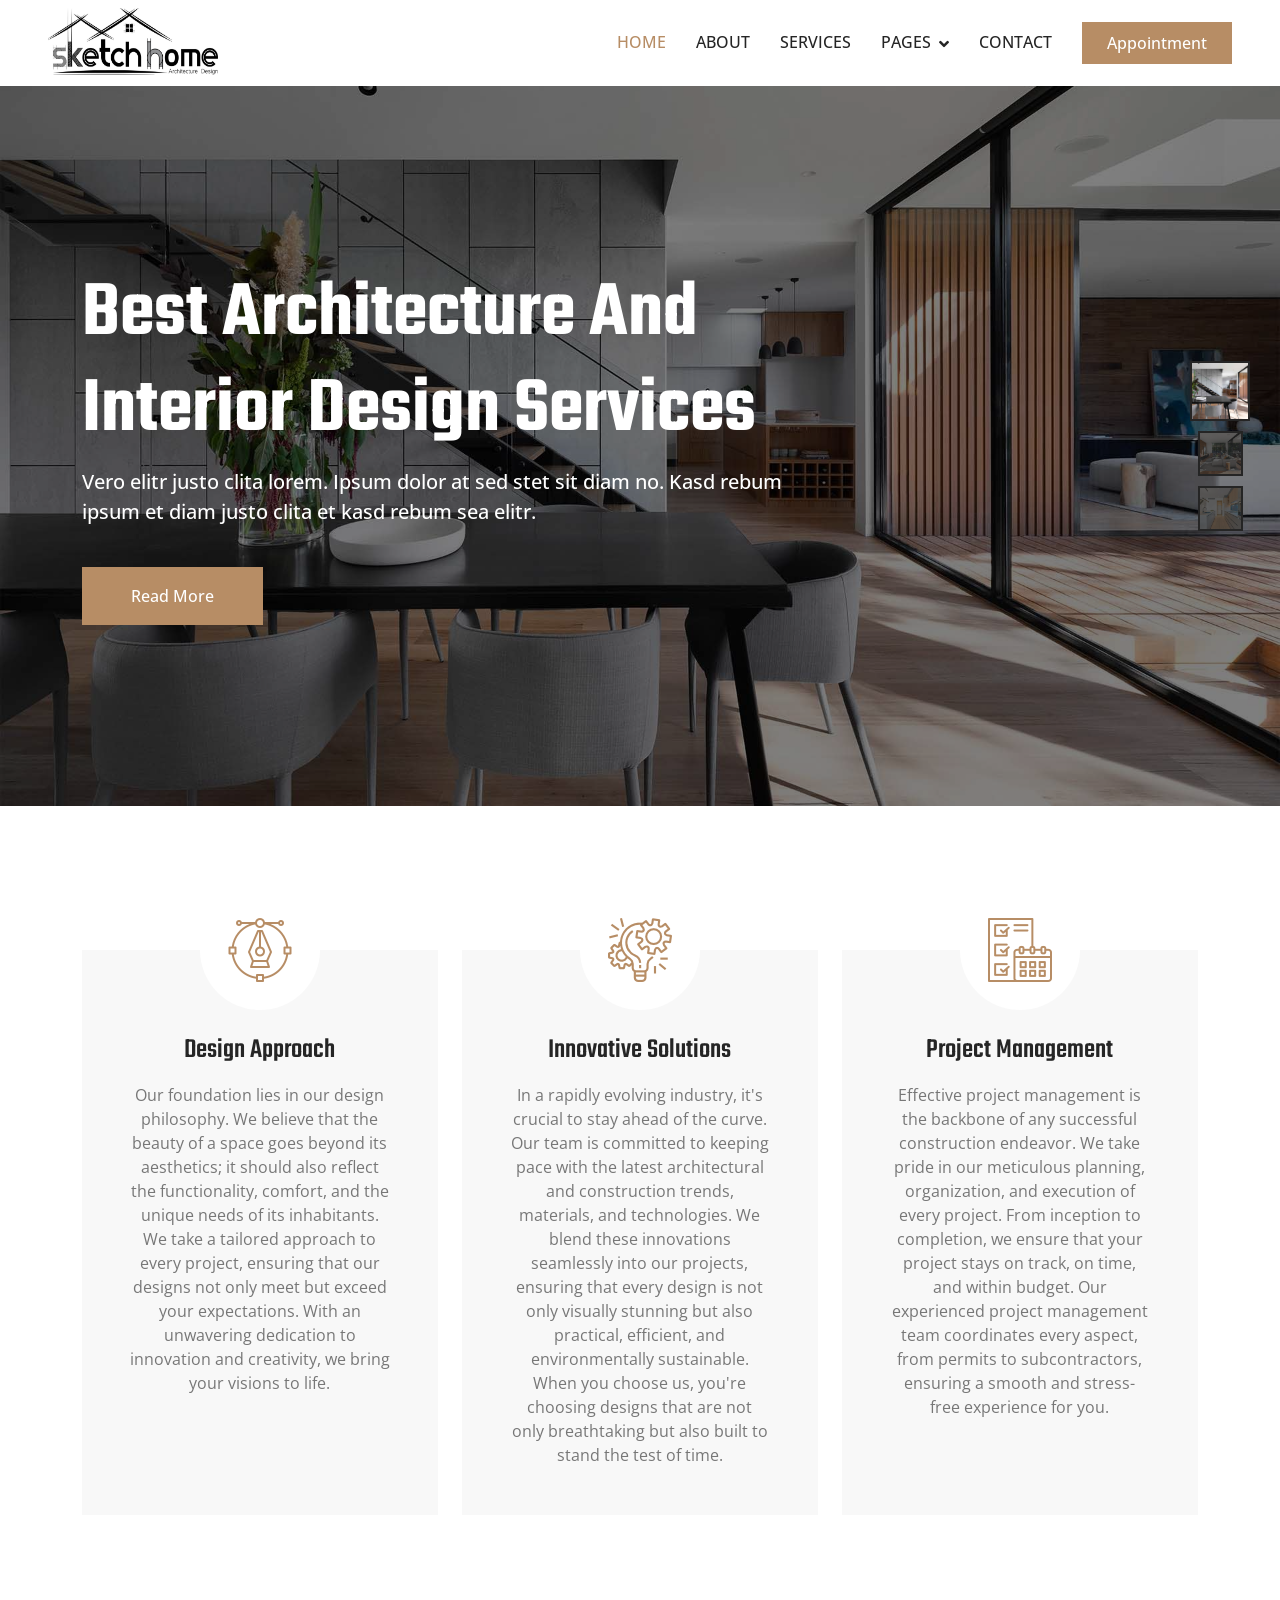
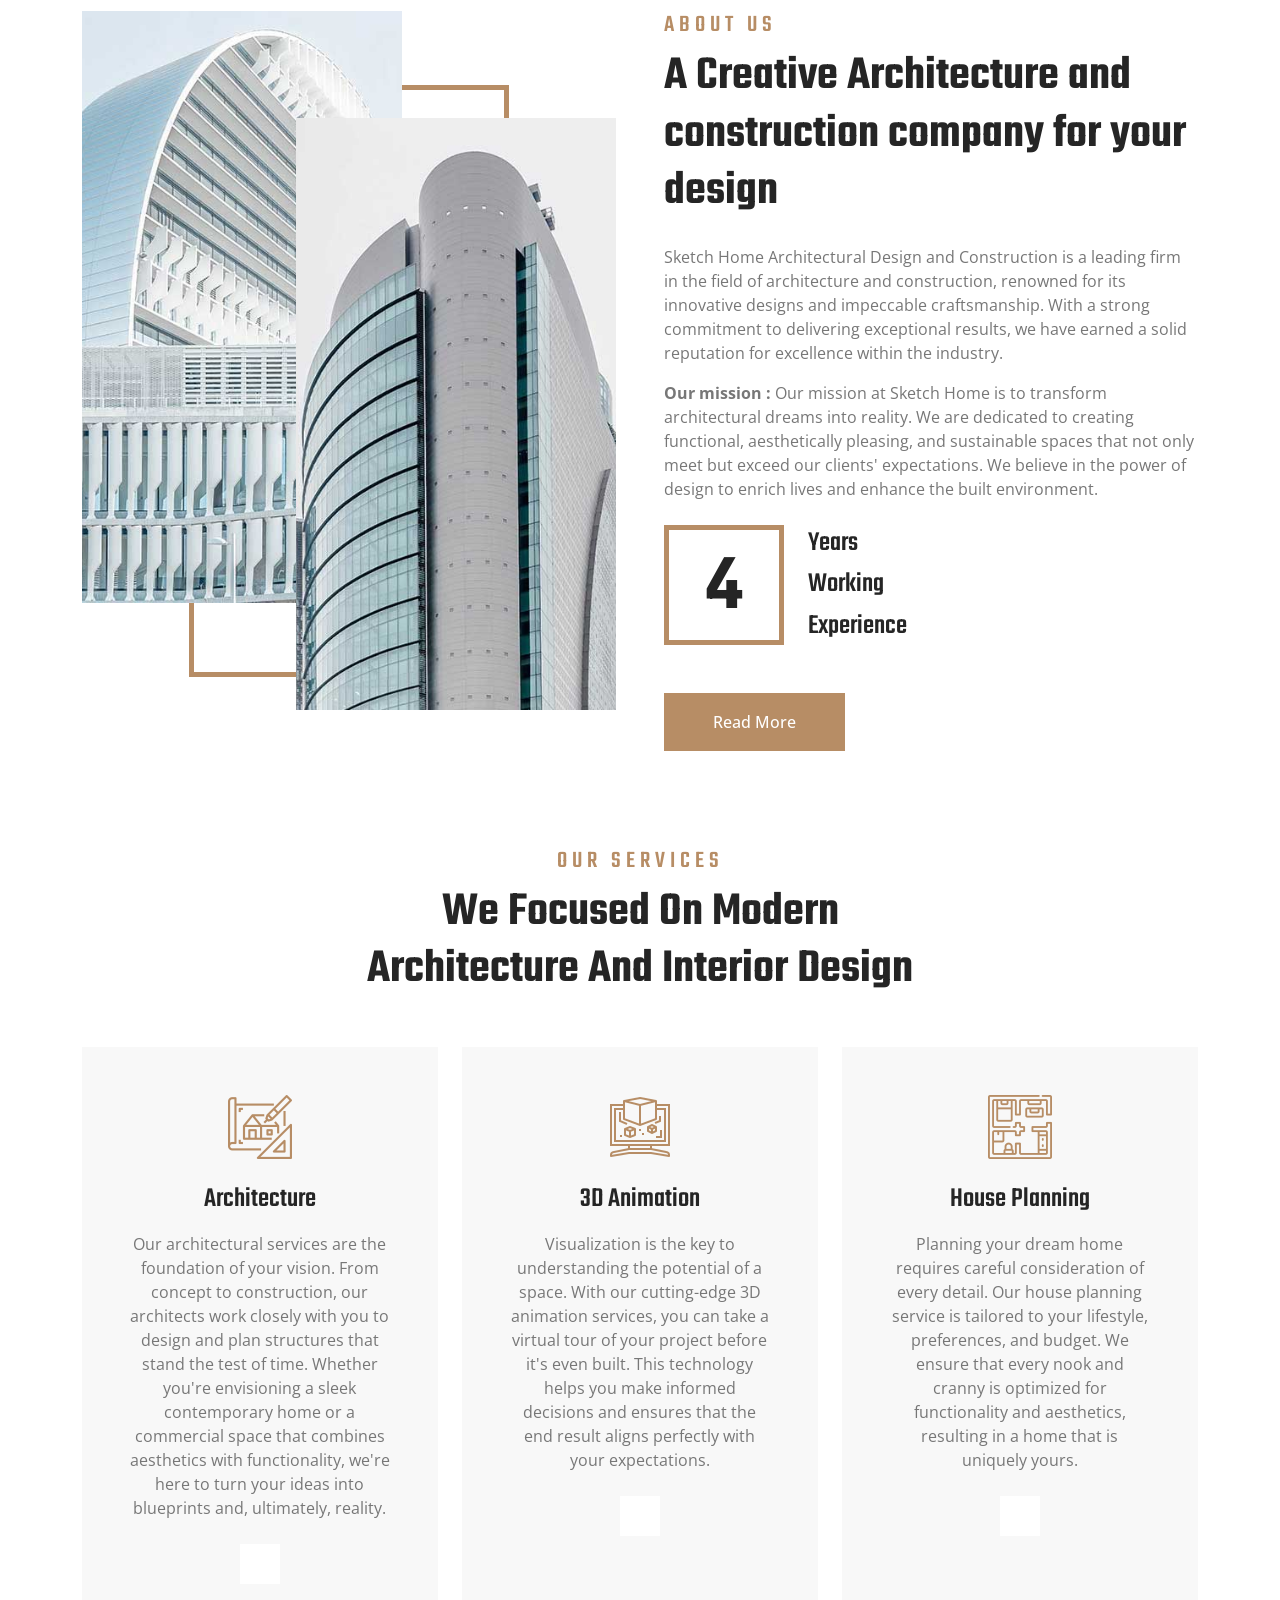
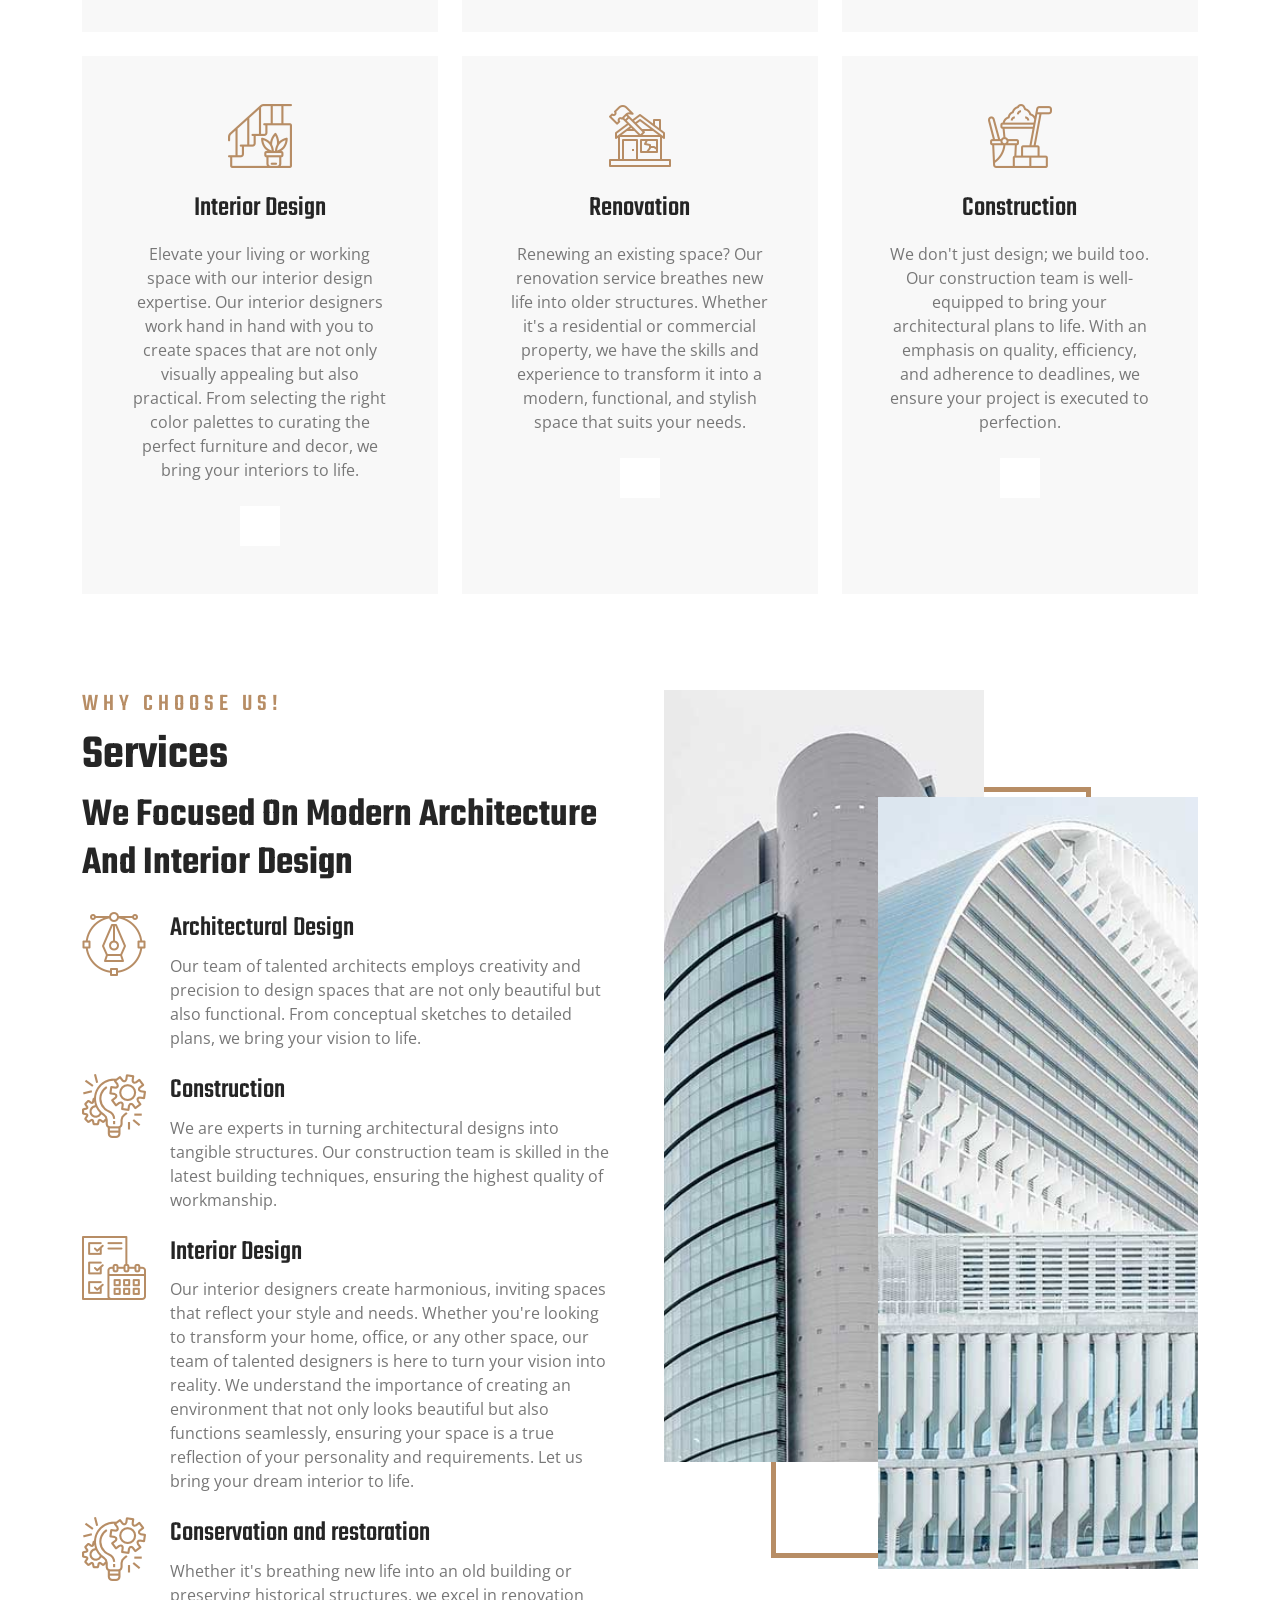
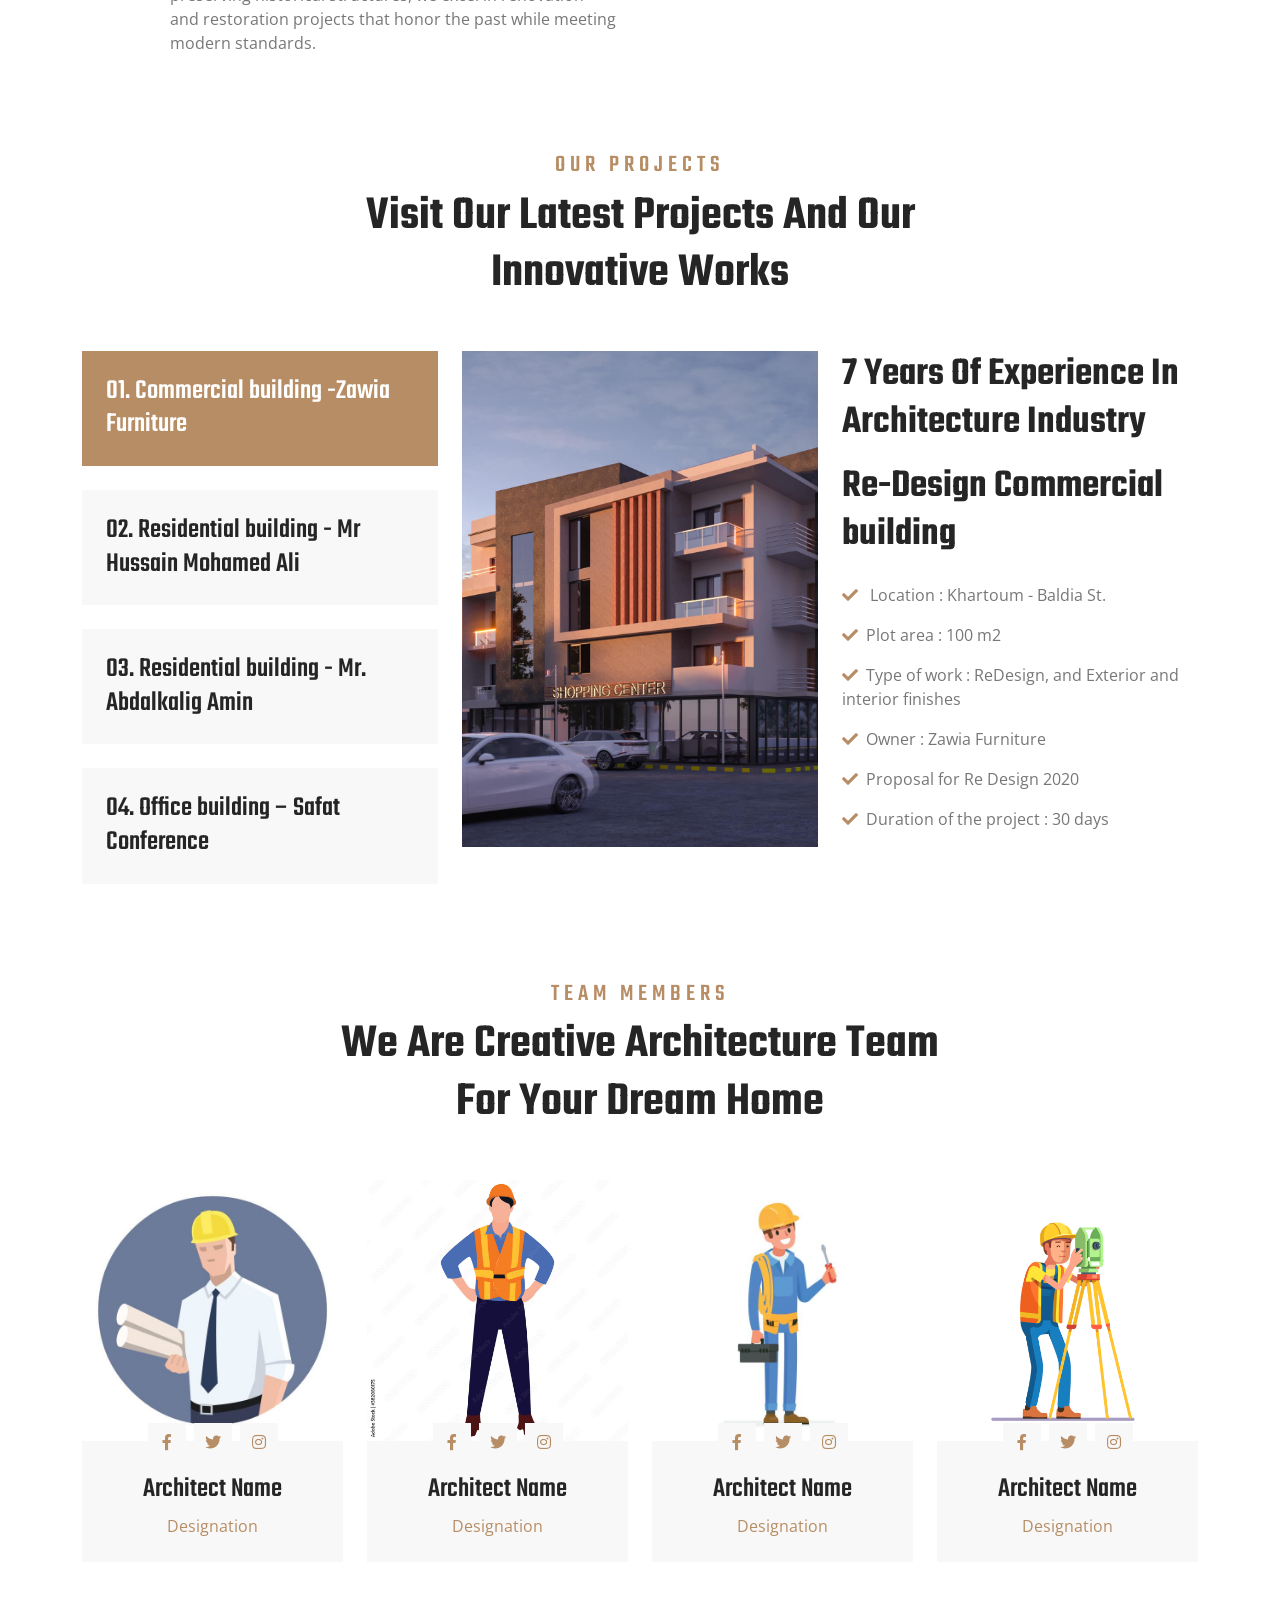
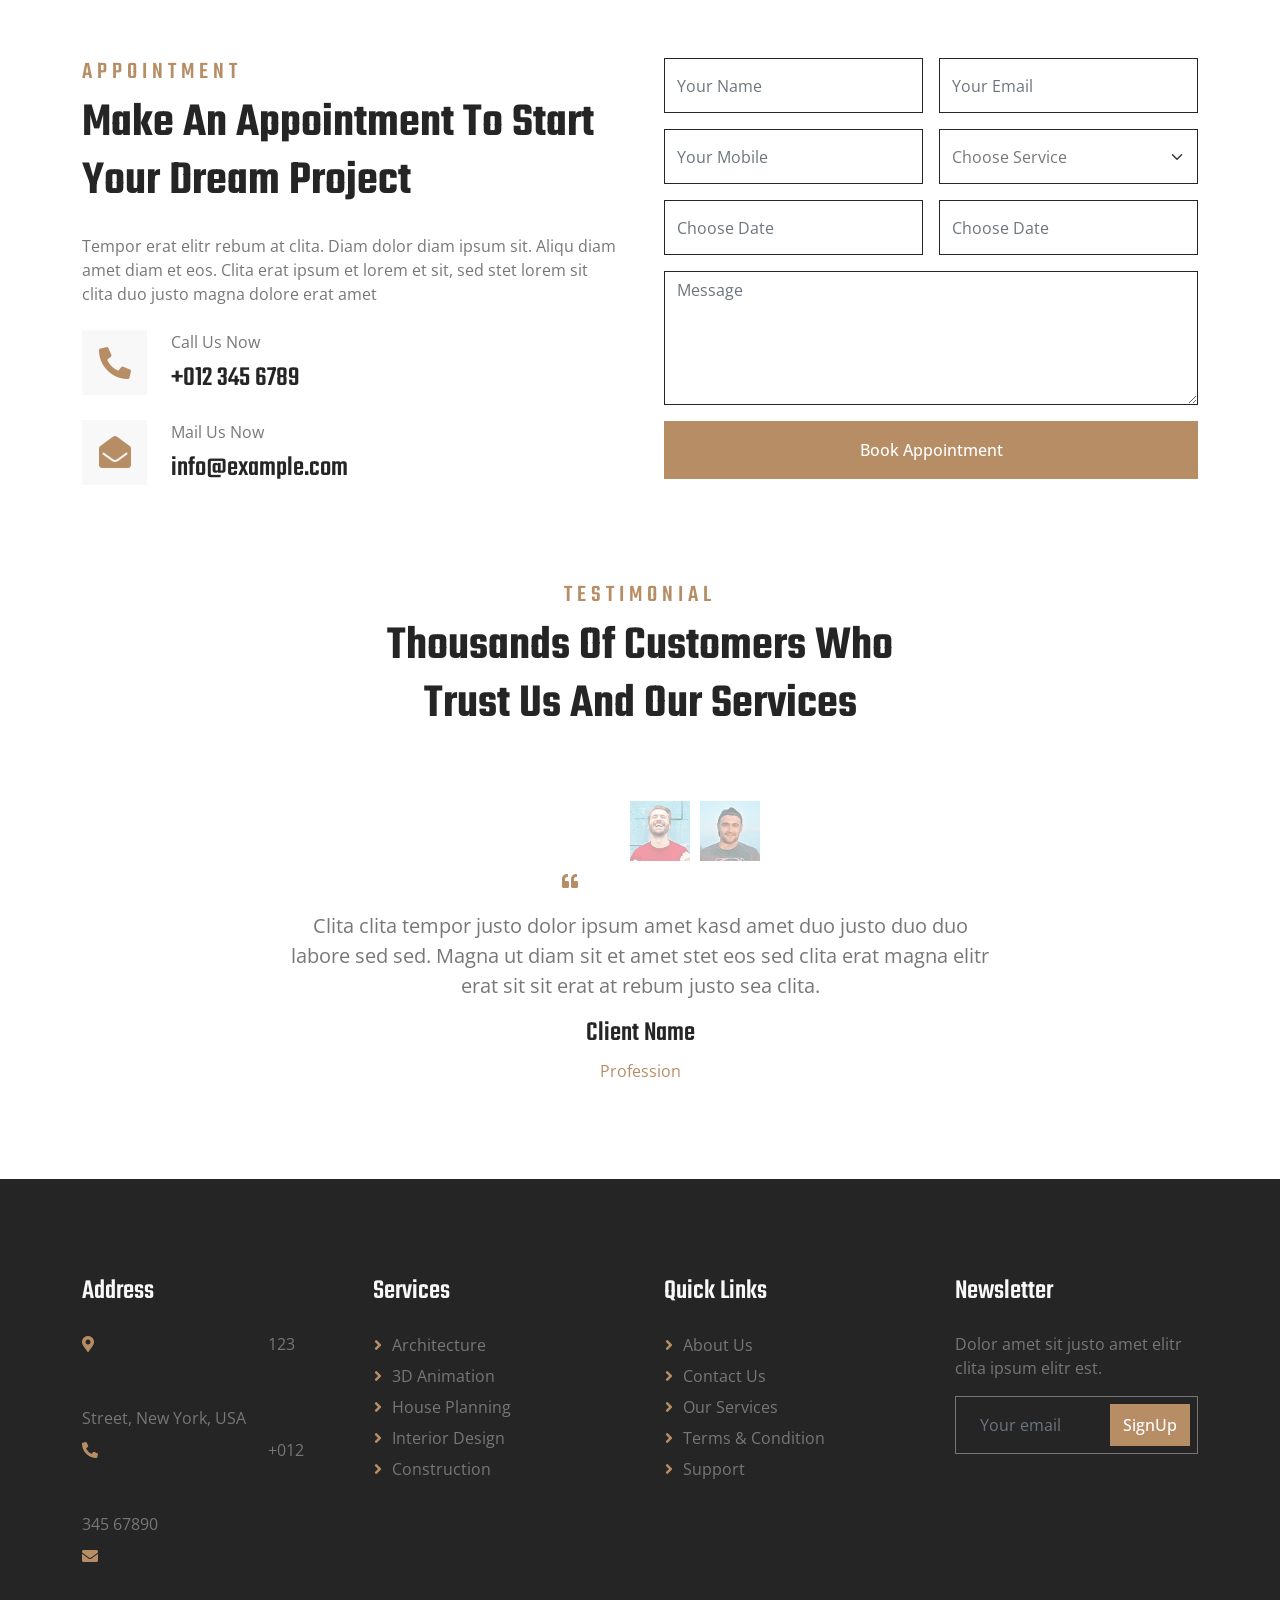
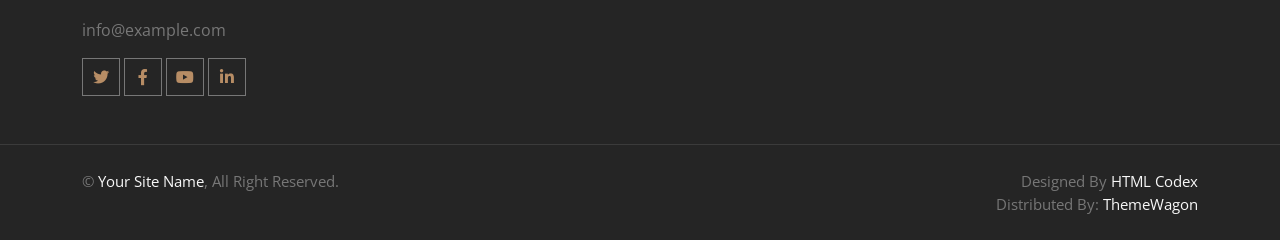
==== index.html @ a4355e3b "first commit" ====
<!DOCTYPE html>
<html lang="en">

<head>
    <meta charset="utf-8">
    <title>Arkitektur - Architecture HTML Template</title>
    <meta content="width=device-width, initial-scale=1.0" name="viewport">
    <meta content="" name="keywords">
    <meta content="" name="description">

    <!-- Favicon -->
    <link href="img/favicon.ico" rel="icon">

    <!-- Google Web Fonts -->
    <link rel="preconnect" href="https://fonts.googleapis.com">
    <link rel="preconnect" href="https://fonts.gstatic.com" crossorigin>
    <link href="https://fonts.googleapis.com/css2?family=Open+Sans:wght@400;500;600&family=Teko:wght@400;500;600&display=swap" rel="stylesheet">

    <!-- Icon Font Stylesheet -->
    <link href="https://cdnjs.cloudflare.com/ajax/libs/font-awesome/5.10.0/css/all.min.css" rel="stylesheet">
    <link href="https://cdn.jsdelivr.net/npm/bootstrap-icons@1.4.1/font/bootstrap-icons.css" rel="stylesheet">

    <!-- Libraries Stylesheet -->
    <link href="lib/animate/animate.min.css" rel="stylesheet">
    <link href="lib/owlcarousel/assets/owl.carousel.min.css" rel="stylesheet">
    <link href="lib/tempusdominus/css/tempusdominus-bootstrap-4.min.css" rel="stylesheet" />

    <!-- Customized Bootstrap Stylesheet -->
    <link href="css/bootstrap.min.css" rel="stylesheet">

    <!-- Template Stylesheet -->
    <link href="css/style.css" rel="stylesheet">
</head>

<body>
    <!-- Spinner Start -->
    <div id="spinner" class="show bg-white position-fixed translate-middle w-100 vh-100 top-50 start-50 d-flex align-items-center justify-content-center">
        <div class="spinner-border position-relative text-primary" style="width: 6rem; height: 6rem;" role="status"></div>
        <img class="position-absolute top-50 start-50 translate-middle" src="img/icons/icon-1.png" alt="Icon">
    </div>
    <!-- Spinner End -->

    <!-- Navbar Start -->
    <nav class="navbar navbar-expand-lg bg-white navbar-light sticky-top py-lg-0 px-lg-5 wow fadeIn" data-wow-delay="0.1s">
        <a href="index.html" class="navbar-brand ms-4 ms-lg-0">
            <img class="me-3" src="img/icons/icon-1.png" alt="Icon">
        </a>
        <button type="button" class="navbar-toggler me-4" data-bs-toggle="collapse" data-bs-target="#navbarCollapse">
            <span class="navbar-toggler-icon"></span>
        </button>
        <div class="collapse navbar-collapse" id="navbarCollapse">
            <div class="navbar-nav ms-auto p-4 p-lg-0">
                <a href="index.html" class="nav-item nav-link active">Home</a>
                <a href="about.html" class="nav-item nav-link">About</a>
                <a href="service.html" class="nav-item nav-link">Services</a>
                <div class="nav-item dropdown">
                    <a href="#" class="nav-link dropdown-toggle" data-bs-toggle="dropdown">Pages</a>
                    <div class="dropdown-menu border-0 m-0">
                        <a href="feature.html" class="dropdown-item">Our Features</a>
                        <a href="project.html" class="dropdown-item">Our Projects</a>
                        <a href="team.html" class="dropdown-item">Team Members</a>
                        <a href="appointment.html" class="dropdown-item">Appointment</a>
                        <a href="testimonial.html" class="dropdown-item">Testimonial</a>
                        <a href="404.html" class="dropdown-item">404 Page</a>
                    </div>
                </div>
                <a href="contact.html" class="nav-item nav-link">Contact</a>
            </div>
            <a href="" class="btn btn-primary py-2 px-4 d-none d-lg-block">Appointment</a>
        </div>
    </nav>
    <!-- Navbar End -->


    <!-- Carousel Start -->
    <div class="container-fluid p-0 pb-5 wow fadeIn" data-wow-delay="0.1s">
        <div class="owl-carousel header-carousel position-relative">
            <div class="owl-carousel-item position-relative" data-dot="<img src='img/carousel-1.jpg'>">
                <img class="img-fluid" src="img/carousel-1.jpg" alt="">
                <div class="owl-carousel-inner">
                    <div class="container">
                        <div class="row justify-content-start">
                            <div class="col-10 col-lg-8">
                                <h1 class="display-1 text-white animated slideInDown">Best Architecture And Interior Design Services</h1>
                                <p class="fs-5 fw-medium text-white mb-4 pb-3">Vero elitr justo clita lorem. Ipsum dolor at sed stet sit diam no. Kasd rebum ipsum et diam justo clita et kasd rebum sea elitr.</p>
                                <a href="" class="btn btn-primary py-3 px-5 animated slideInLeft">Read More</a>
                            </div>
                        </div>
                    </div>
                </div>
            </div>
            <div class="owl-carousel-item position-relative" data-dot="<img src='img/carousel-2.jpg'>">
                <img class="img-fluid" src="img/carousel-2.jpg" alt="">
                <div class="owl-carousel-inner">
                    <div class="container">
                        <div class="row justify-content-start">
                            <div class="col-10 col-lg-8">
                                <h1 class="display-1 text-white animated slideInDown">Best Architecture And Interior Design Services</h1>
                                <p class="fs-5 fw-medium text-white mb-4 pb-3">Vero elitr justo clita lorem. Ipsum dolor at sed stet sit diam no. Kasd rebum ipsum et diam justo clita et kasd rebum sea elitr.</p>
                                <a href="" class="btn btn-primary py-3 px-5 animated slideInLeft">Read More</a>
                            </div>
                        </div>
                    </div>
                </div>
            </div>
            <div class="owl-carousel-item position-relative" data-dot="<img src='img/carousel-3.jpg'>">
                <img class="img-fluid" src="img/carousel-3.jpg" alt="">
                <div class="owl-carousel-inner">
                    <div class="container">
                        <div class="row justify-content-start">
                            <div class="col-10 col-lg-8">
                                <h1 class="display-1 text-white animated slideInDown">Best Architecture And Interior Design Services</h1>
                                <p class="fs-5 fw-medium text-white mb-4 pb-3">Vero elitr justo clita lorem. Ipsum dolor at sed stet sit diam no. Kasd rebum ipsum et diam justo clita et kasd rebum sea elitr.</p>
                                <a href="" class="btn btn-primary py-3 px-5 animated slideInLeft">Read More</a>
                            </div>
                        </div>
                    </div>
                </div>
            </div>
        </div>
    </div>
    <!-- Carousel End -->


    <!-- Facts Start -->
    <div class="container-xxl py-5">
        <div class="container pt-5">
            <div class="row g-4">
                <div class="col-lg-4 col-md-6 wow fadeInUp" data-wow-delay="0.1s">
                    <div class="fact-item text-center bg-light h-100 p-5 pt-0">
                        <div class="fact-icon">
                            <img src="img/icons/icon-2.png" alt="Icon">
                        </div>
                        <h3 class="mb-3">Design Approach</h3>
                        <p class="mb-0">Our foundation lies in our design philosophy. We believe that the beauty of a space goes beyond its aesthetics; it should also reflect the functionality, comfort, and the unique needs of its inhabitants. We take a tailored approach to every project, ensuring that our designs not only meet but exceed your expectations. With an unwavering dedication to innovation and creativity, we bring your visions to life.
                        </p>
                    </div>
                </div>
                <div class="col-lg-4 col-md-6 wow fadeInUp" data-wow-delay="0.3s">
                    <div class="fact-item text-center bg-light h-100 p-5 pt-0">
                        <div class="fact-icon">
                            <img src="img/icons/icon-3.png" alt="Icon">
                        </div>
                        <h3 class="mb-3">Innovative Solutions</h3>
                        <p class="mb-0">In a rapidly evolving industry, it's crucial to stay ahead of the curve. Our team is committed to keeping pace with the latest architectural and construction trends, materials, and technologies. We blend these innovations seamlessly into our projects, ensuring that every design is not only visually stunning but also practical, efficient, and environmentally sustainable. When you choose us, you're choosing designs that are not only breathtaking but also built to stand the test of time.</p>
                    </div>
                </div>
                <div class="col-lg-4 col-md-6 wow fadeInUp" data-wow-delay="0.5s">
                    <div class="fact-item text-center bg-light h-100 p-5 pt-0">
                        <div class="fact-icon">
                            <img src="img/icons/icon-4.png" alt="Icon">
                        </div>
                        <h3 class="mb-3">Project Management</h3>
                        <p class="mb-0">Effective project management is the backbone of any successful construction endeavor. We take pride in our meticulous planning, organization, and execution of every project. From inception to completion, we ensure that your project stays on track, on time, and within budget. Our experienced project management team coordinates every aspect, from permits to subcontractors, ensuring a smooth and stress-free experience for you.</p>
                    </div>
                </div>
            </div>
        </div>
    </div>
    <!-- Facts End -->


    <!-- About Start -->
    <div class="container-xxl py-5">
        <div class="container">
            <div class="row g-5">
                <div class="col-lg-6 wow fadeIn" data-wow-delay="0.1s">
                    <div class="about-img">
                        <img class="img-fluid" src="img/about-1.jpg" alt="">
                        <img class="img-fluid" src="img/about-2.jpg" alt="">
                    </div>
                </div>
                <div class="col-lg-6 wow fadeIn" data-wow-delay="0.5s">
                    <h4 class="section-title">About Us</h4>
                    <h1 class="display-5 mb-4">A Creative Architecture and construction company for your design</h1>
                    <p>Sketch Home Architectural Design and Construction is a leading firm in the field of architecture and construction, renowned for its innovative designs and impeccable craftsmanship. With a strong commitment to delivering exceptional results, we have earned a solid reputation for excellence within the industry.</p>
                    <p class="mb-4"> <strong>Our mission : </strong>Our mission at Sketch Home is to transform architectural dreams into reality. We are dedicated to creating functional, aesthetically pleasing, and sustainable spaces that not only meet but exceed our clients' expectations. We believe in the power of design to enrich lives and enhance the built environment.</p>
                    <div class="d-flex align-items-center mb-5">
                        <div class="d-flex flex-shrink-0 align-items-center justify-content-center border border-5 border-primary" style="width: 120px; height: 120px;">
                            <h1 class="display-1 mb-n2" data-toggle="counter-up">7</h1>
                        </div>
                        <div class="ps-4">
                            <h3>Years</h3>
                            <h3>Working</h3>
                            <h3 class="mb-0">Experience</h3>
                        </div>
                    </div>
                    <a class="btn btn-primary py-3 px-5" href="">Read More</a>
                </div>
            </div>
        </div>
    </div>
    <!-- About End -->


    <div class="container-xxl py-5">
        <div class="container">
            <div class="text-center mx-auto mb-5 wow fadeInUp" data-wow-delay="0.1s" style="max-width: 600px;">
                <h4 class="section-title">Our Services</h4>
                <h1 class="display-5 mb-4">We Focused On Modern Architecture And Interior Design</h1>
            </div>
            <div class="row g-4">
                <div class="col-lg-4 col-md-6 wow fadeInUp" data-wow-delay="0.1s">
                    <div class="service-item d-flex position-relative text-center h-100">
                        <img class="bg-img" src="img/service-1.jpg" alt="">
                        <div class="service-text p-5">
                            <img class="mb-4" src="img/icons/icon-5.png" alt="Icon">
                            <h3 class="mb-3">Architecture</h3>
                            <p class="mb-4">Our architectural services are the foundation of your vision. From concept to construction, our architects work closely with you to design and plan structures that stand the test of time. Whether you're envisioning a sleek contemporary home or a commercial space that combines aesthetics with functionality, we're here to turn your ideas into blueprints and, ultimately, reality.</p>
                            <a class="btn" href=""><i class="fa fa-plus text-primary me-3"></i>Read More</a>
                        </div>
                    </div>
                </div>
                <div class="col-lg-4 col-md-6 wow fadeInUp" data-wow-delay="0.3s">
                    <div class="service-item d-flex position-relative text-center h-100">
                        <img class="bg-img" src="img/service-2.jpg" alt="">
                        <div class="service-text p-5">
                            <img class="mb-4" src="img/icons/icon-6.png" alt="Icon">
                            <h3 class="mb-3">3D Animation</h3>
                            <p class="mb-4">Visualization is the key to understanding the potential of a space. With our cutting-edge 3D animation services, you can take a virtual tour of your project before it's even built. This technology helps you make informed decisions and ensures that the end result aligns perfectly with your expectations.</p>
                            <a class="btn" href=""><i class="fa fa-plus text-primary me-3"></i>Read More</a>
                        </div>
                    </div>
                </div>
                <div class="col-lg-4 col-md-6 wow fadeInUp" data-wow-delay="0.5s">
                    <div class="service-item d-flex position-relative text-center h-100">
                        <img class="bg-img" src="img/service-3.jpg" alt="">
                        <div class="service-text p-5">
                            <img class="mb-4" src="img/icons/icon-7.png" alt="Icon">
                            <h3 class="mb-3">House Planning</h3>
                            <p class="mb-4">Planning your dream home requires careful consideration of every detail. Our house planning service is tailored to your lifestyle, preferences, and budget. We ensure that every nook and cranny is optimized for functionality and aesthetics, resulting in a home that is uniquely yours.</p>
                            <a class="btn" href=""><i class="fa fa-plus text-primary me-3"></i>Read More</a>
                        </div>
                    </div>
                </div>
                <div class="col-lg-4 col-md-6 wow fadeInUp" data-wow-delay="0.1s">
                    <div class="service-item d-flex position-relative text-center h-100">
                        <img class="bg-img" src="img/service-4.jpg" alt="">
                        <div class="service-text p-5">
                            <img class="mb-4" src="img/icons/icon-8.png" alt="Icon">
                            <h3 class="mb-3">Interior Design</h3>
                            <p class="mb-4">Elevate your living or working space with our interior design expertise. Our interior designers work hand in hand with you to create spaces that are not only visually appealing but also practical. From selecting the right color palettes to curating the perfect furniture and decor, we bring your interiors to life.</p>
                            <a class="btn" href=""><i class="fa fa-plus text-primary me-3"></i>Read More</a>
                        </div>
                    </div>
                </div>
                <div class="col-lg-4 col-md-6 wow fadeInUp" data-wow-delay="0.3s">
                    <div class="service-item d-flex position-relative text-center h-100">
                        <img class="bg-img" src="img/service-5.jpg" alt="">
                        <div class="service-text p-5">
                            <img class="mb-4" src="img/icons/icon-9.png" alt="Icon">
                            <h3 class="mb-3">Renovation</h3>
                            <p class="mb-4">Renewing an existing space? Our renovation service breathes new life into older structures. Whether it's a residential or commercial property, we have the skills and experience to transform it into a modern, functional, and stylish space that suits your needs.</p>
                            <a class="btn" href=""><i class="fa fa-plus text-primary me-3"></i>Read More</a>
                        </div>
                    </div>
                </div>
                <div class="col-lg-4 col-md-6 wow fadeInUp" data-wow-delay="0.5s">
                    <div class="service-item d-flex position-relative text-center h-100">
                        <img class="bg-img" src="img/service-6.jpg" alt="">
                        <div class="service-text p-5">
                            <img class="mb-4" src="img/icons/icon-10.png" alt="Icon">
                            <h3 class="mb-3">Construction</h3>
                            <p class="mb-4">We don't just design; we build too. Our construction team is well-equipped to bring your architectural plans to life. With an emphasis on quality, efficiency, and adherence to deadlines, we ensure your project is executed to perfection.</p>
                            <a class="btn" href=""><i class="fa fa-plus text-primary me-3"></i>Read More</a>
                        </div>
                    </div>
                </div>
            </div>
        </div>
    </div>


    <!-- Feature Start -->
    <div class="container-xxl py-5">
        <div class="container">
            <div class="row g-5">
                <div class="col-lg-6 wow fadeInUp" data-wow-delay="0.1s">
                    <h4 class="section-title">Why Choose Us!</h4>
                    <h1 class="display-5 mb-2">Services</h1>
                    <h1 class="mb-4">We Focused On Modern Architecture And Interior Design</h1>
                    <div class="row g-4">
                        <div class="col-12">
                            <div class="d-flex align-items-start">
                                <img class="flex-shrink-0" src="img/icons/icon-2.png" alt="Icon">
                                <div class="ms-4">
                                    <h3>Architectural Design</h3>
                                    <p class="mb-0">Our team of talented architects employs creativity and precision to design spaces that are not only beautiful but also functional. From conceptual sketches to detailed plans, we bring your vision to life.</p>
                                </div>
                            </div>
                        </div>
                        <div class="col-12">
                            <div class="d-flex align-items-start">
                                <img class="flex-shrink-0" src="img/icons/icon-3.png" alt="Icon">
                                <div class="ms-4">
                                    <h3>Construction</h3>
                                    <p class="mb-0">We are experts in turning architectural designs into tangible structures. Our construction team is skilled in the latest building techniques, ensuring the highest quality of workmanship.</p>
                                </div>
                            </div>
                        </div>
                        <div class="col-12">
                            <div class="d-flex align-items-start">
                                <img class="flex-shrink-0" src="img/icons/icon-4.png" alt="Icon">
                                <div class="ms-4">
                                    <h3>Interior Design</h3>
                                    <p class="mb-0">Our interior designers create harmonious, inviting spaces that reflect your style and needs. Whether you're looking to transform your home, office, or any other space, our team of talented designers is here to turn your vision into reality. We understand the importance of creating an environment that not only looks beautiful but also functions seamlessly, ensuring your space is a true reflection of your personality and requirements. Let us bring your dream interior to life.</p>
                                </div>
                            </div>
                        </div>
                        <div class="col-12">
                            <div class="d-flex align-items-start">
                                <img class="flex-shrink-0" src="img/icons/icon-3.png" alt="Icon">
                                <div class="ms-4">
                                    <h3>Conservation and restoration </h3>
                                    <p class="mb-0">Whether it's breathing new life into an old building or preserving historical structures, we excel in renovation and restoration projects that honor the past while meeting modern standards.</p>
                                </div>
                            </div>
                        </div>
                    </div>
                </div>
                <div class="col-lg-6 wow fadeInUp" data-wow-delay="0.5s">
                    <div class="feature-img">
                        <img class="img-fluid" src="img/about-2.jpg" alt="">
                        <img class="img-fluid" src="img/about-1.jpg" alt="">
                    </div>
                </div>
            </div>
        </div>
    </div>
    <!-- Feature End -->


    <div class="container-xxl project py-5">
        <div class="container">
            <div class="text-center mx-auto mb-5 wow fadeInUp" data-wow-delay="0.1s" style="max-width: 600px;">
                <h4 class="section-title">Our Projects</h4>
                <h1 class="display-5 mb-4">Visit Our Latest Projects And Our Innovative Works</h1>
            </div>
            <div class="row g-4 wow fadeInUp" data-wow-delay="0.3s">
                <div class="col-lg-4">
                    <div class="nav nav-pills d-flex justify-content-between w-100 h-100 me-4">
                        <button class="nav-link w-100 d-flex align-items-center text-start p-4 mb-4 active" data-bs-toggle="pill" data-bs-target="#tab-pane-1" type="button">
                            <h3 class="m-0">01. Commercial building  -Zawia Furniture</h3>
                        </button>
                        <button class="nav-link w-100 d-flex align-items-center text-start p-4 mb-4" data-bs-toggle="pill" data-bs-target="#tab-pane-2" type="button">
                            <h3 class="m-0">02. Residential building - Mr Hussain Mohamed Ali</h3>
                        </button>
                        <button class="nav-link w-100 d-flex align-items-center text-start p-4 mb-4" data-bs-toggle="pill" data-bs-target="#tab-pane-3" type="button">
                            <h3 class="m-0">03. Residential building - Mr. Abdalkalig Amin</h3>
                        </button>
                        <button class="nav-link w-100 d-flex align-items-center text-start p-4 mb-0" data-bs-toggle="pill" data-bs-target="#tab-pane-4" type="button">
                            <h3 class="m-0">04. Office building – Safat Conference</h3>
                        </button>
                    </div>
                </div>
                <div class="col-lg-8">
                    <div class="tab-content w-100">
                        <div class="tab-pane fade show active" id="tab-pane-1">
                            <div class="row g-4">
                                <div class="col-md-6" style="min-height: 350px;">
                                    <div class="position-relative h-100">
                                        <img class="position-absolute img-fluid w-100 h-100" src="img/1.jpg"
                                            style="object-fit: cover;" alt="">
                                    </div>
                                </div>
                                <div class="col-md-6">
                                    <h1 class="mb-3">7 Years Of Experience In Architecture Industry</h1>
                                    <h1 class="mb-4">Re-Design Commercial building</h1>
                                    <p><i class="fa fa-check text-primary me-2"></i> Location : Khartoum - Baldia St. </p>
                                    <p><i class="fa fa-check text-primary me-2"></i>Plot area : 100 m2</p>
                                    <p><i class="fa fa-check text-primary me-2"></i>Type of work : ReDesign, and Exterior and interior finishes</p>
                                    <p><i class="fa fa-check text-primary me-2"></i>Owner : Zawia Furniture</p>
                                    <p><i class="fa fa-check text-primary me-2"></i>Proposal for Re Design 2020</p>
                                    <p><i class="fa fa-check text-primary me-2"></i>Duration of the project : 30 days</p>
                                </div>
                            </div>
                        </div>
                        <div class="tab-pane fade" id="tab-pane-2">
                            <div class="row g-4">
                                <div class="col-md-6" style="min-height: 350px;">
                                    <div class="position-relative h-100">
                                        <img class="position-absolute img-fluid w-100 h-100" src="img/2.jpg"
                                            style="object-fit: cover;" alt="">
                                    </div>
                                </div>
                                <div class="col-md-6">
                                    <h1 class="mb-3">7 Years Of Experience In Architecture Industry</h1>
                                    <h1 class="mb-4">Residential building </h1>
                                    <p><i class="fa fa-check text-primary me-2"></i> Location : Khartoum - Taha Almahi </p>
                                    <p><i class="fa fa-check text-primary me-2"></i>Plot area : 450 m2</p>
                                    <p><i class="fa fa-check text-primary me-2"></i>Type of work : Design</p>
                                    <p><i class="fa fa-check text-primary me-2"></i>Mr. Hussain Mohamed Ali</p>
                                    <p><i class="fa fa-check text-primary me-2"></i>Design in 2021</p>
                                    <p><i class="fa fa-check text-primary me-2"></i>Contracting:: Sketch Home for Architectural Design and Engineering</p>
                                    <p><i class="fa fa-check text-primary me-2"></i>Consultant: Sketch Home for Architectural Design and Engineering</p>
                                </div>
                            </div>
                        </div>
                        <div class="tab-pane fade" id="tab-pane-3">
                            <div class="row g-4">
                                <div class="col-md-6" style="min-height: 350px;">
                                    <div class="position-relative h-100">
                                        <img class="position-absolute img-fluid w-100 h-100" src="img/3.jpg"
                                            style="object-fit: cover;" alt="">
                                    </div>
                                </div>
                                <div class="col-md-6">
                                    <h1 class="mb-3">7 Years Of Experience In Architecture Industry</h1>
                                    <h1 class="mb-4">Design Residential building </h1>
                                    <p><i class="fa fa-check text-primary me-2"></i> Location : khartoum - Alandlos </p>
                                    <p><i class="fa fa-check text-primary me-2"></i>Plot area : 300 m2</p>
                                    <p><i class="fa fa-check text-primary me-2"></i>Type of work : Design</p>
                                    <p><i class="fa fa-check text-primary me-2"></i>Mr. Abdalkalig Amin</p>
                                    <p><i class="fa fa-check text-primary me-2"></i>Proposal for Design 2020</p>
                                    <p><i class="fa fa-check text-primary me-2"></i>Structural system : Load-bearing wall </p>
                                    <p><i class="fa fa-check text-primary me-2"></i>Consultant: Sketch Home for Architectural Design and Engineering</p>
                                </div>
                            </div>
                        </div>
                        <div class="tab-pane fade" id="tab-pane-4">
                            <div class="row g-4">
                                <div class="col-md-6" style="min-height: 350px;">
                                    <div class="position-relative h-100">
                                        <img class="position-absolute img-fluid w-100 h-100" src="img/4.jpeg"
                                            style="object-fit: cover;" alt="">
                                    </div>
                                </div>
                                <div class="col-md-6">
                                    <h1 class="mb-3">7 Years Of Experience In Architecture Industry</h1>
                                    <h1 class="mb-4">Re-Design Office building Safat Conference</h1>
                                    <p><i class="fa fa-check text-primary me-2"></i> Location : Omdurman  </p>
                                    <p><i class="fa fa-check text-primary me-2"></i>Plot area : 580 m2</p>
                                    <p><i class="fa fa-check text-primary me-2"></i>Design : Sketch Home Architecture Design & Engineering</p>
                                    <p><i class="fa fa-check text-primary me-2"></i>Mr. Hussain Mohamed Ali</p>
                                    <p><i class="fa fa-check text-primary me-2"></i>Re Design Exterior and Interior 2018 </p>
                                    <p><i class="fa fa-check text-primary me-2"></i>The project : conference room for 57 people</p>
                                    <p><i class="fa fa-check text-primary me-2"></i>Implementation : Fram Engineering and Contracting Company</p>
                                    <p><i class="fa fa-check text-primary me-2"></i>Meeting hall furniture design: Sketch Home Architectural Design</p>
                                    <p><i class="fa fa-check text-primary me-2"></i>Execution and manufacture of conference room furniture: OBS Furniture and Decoration</p>
                                 
                                    
                                </div>
                                </div>
                            </div>
                        </div>
                    </div>
                </div>
            </div>
        </div>
    </div>
    <!-- Project End -->

    <!-- Team Start -->
    <div class="container-xxl py-5">
        <div class="container">
            <div class="text-center mx-auto mb-5 wow fadeInUp" data-wow-delay="0.1s" style="max-width: 600px;">
                <h4 class="section-title">Team Members</h4>
                <h1 class="display-5 mb-4">We Are Creative Architecture Team For Your Dream Home</h1>
            </div>
            <div class="row g-0 team-items">
                <div class="col-lg-3 col-md-6 wow fadeInUp" data-wow-delay="0.1s">
                    <div class="team-item position-relative">
                        <div class="position-relative">
                            <img class="img-fluid" src="img/team-1.jpg" alt="">
                            <div class="team-social text-center">
                                <a class="btn btn-square" href=""><i class="fab fa-facebook-f"></i></a>
                                <a class="btn btn-square" href=""><i class="fab fa-twitter"></i></a>
                                <a class="btn btn-square" href=""><i class="fab fa-instagram"></i></a>
                            </div>
                        </div>
                        <div class="bg-light text-center p-4">
                            <h3 class="mt-2">Architect Name</h3>
                            <span class="text-primary">Designation</span>
                        </div>
                    </div>
                </div>
                <div class="col-lg-3 col-md-6 wow fadeInUp" data-wow-delay="0.3s">
                    <div class="team-item position-relative">
                        <div class="position-relative">
                            <img class="img-fluid" src="img/team-2.jpg" alt="">
                            <div class="team-social text-center">
                                <a class="btn btn-square" href=""><i class="fab fa-facebook-f"></i></a>
                                <a class="btn btn-square" href=""><i class="fab fa-twitter"></i></a>
                                <a class="btn btn-square" href=""><i class="fab fa-instagram"></i></a>
                            </div>
                        </div>
                        <div class="bg-light text-center p-4">
                            <h3 class="mt-2">Architect Name</h3>
                            <span class="text-primary">Designation</span>
                        </div>
                    </div>
                </div>
                <div class="col-lg-3 col-md-6 wow fadeInUp" data-wow-delay="0.5s">
                    <div class="team-item position-relative">
                        <div class="position-relative">
                            <img class="img-fluid" src="img/team-3.jpg" alt="">
                            <div class="team-social text-center">
                                <a class="btn btn-square" href=""><i class="fab fa-facebook-f"></i></a>
                                <a class="btn btn-square" href=""><i class="fab fa-twitter"></i></a>
                                <a class="btn btn-square" href=""><i class="fab fa-instagram"></i></a>
                            </div>
                        </div>
                        <div class="bg-light text-center p-4">
                            <h3 class="mt-2">Architect Name</h3>
                            <span class="text-primary">Designation</span>
                        </div>
                    </div>
                </div>
                <div class="col-lg-3 col-md-6 wow fadeInUp" data-wow-delay="0.7s">
                    <div class="team-item position-relative">
                        <div class="position-relative">
                            <img class="img-fluid" src="img/team-4.jpg" alt="">
                            <div class="team-social text-center">
                                <a class="btn btn-square" href=""><i class="fab fa-facebook-f"></i></a>
                                <a class="btn btn-square" href=""><i class="fab fa-twitter"></i></a>
                                <a class="btn btn-square" href=""><i class="fab fa-instagram"></i></a>
                            </div>
                        </div>
                        <div class="bg-light text-center p-4">
                            <h3 class="mt-2">Architect Name</h3>
                            <span class="text-primary">Designation</span>
                        </div>
                    </div>
                </div>
            </div>
        </div>
    </div>
    <!-- Team End -->


    <!-- Appointment Start -->
    <div class="container-xxl py-5">
        <div class="container">
            <div class="row g-5">
                <div class="col-lg-6 wow fadeInUp" data-wow-delay="0.1s">
                    <h4 class="section-title">Appointment</h4>
                    <h1 class="display-5 mb-4">Make An Appointment To Start Your Dream Project</h1>
                    <p class="mb-4">Tempor erat elitr rebum at clita. Diam dolor diam ipsum sit. Aliqu diam amet diam et eos. Clita erat ipsum et lorem et sit, sed stet lorem sit clita duo justo magna dolore erat amet</p>
                    <div class="row g-4">
                        <div class="col-12">
                            <div class="d-flex">
                                <div class="d-flex flex-shrink-0 align-items-center justify-content-center bg-light" style="width: 65px; height: 65px;">
                                    <i class="fa fa-2x fa-phone-alt text-primary"></i>
                                </div>
                                <div class="ms-4">
                                    <p class="mb-2">Call Us Now</p>
                                    <h3 class="mb-0">+012 345 6789</h3>
                                </div>
                            </div>
                        </div>
                        <div class="col-12">
                            <div class="d-flex">
                                <div class="d-flex flex-shrink-0 align-items-center justify-content-center bg-light" style="width: 65px; height: 65px;">
                                    <i class="fa fa-2x fa-envelope-open text-primary"></i>
                                </div>
                                <div class="ms-4">
                                    <p class="mb-2">Mail Us Now</p>
                                    <h3 class="mb-0">info@example.com</h3>
                                </div>
                            </div>
                        </div>
                    </div>
                </div>
                <div class="col-lg-6 wow fadeInUp" data-wow-delay="0.5s">
                    <div class="row g-3">
                        <div class="col-12 col-sm-6">
                            <input type="text" class="form-control" placeholder="Your Name" style="height: 55px;">
                        </div>
                        <div class="col-12 col-sm-6">
                            <input type="email" class="form-control" placeholder="Your Email" style="height: 55px;">
                        </div>
                        <div class="col-12 col-sm-6">
                            <input type="text" class="form-control" placeholder="Your Mobile" style="height: 55px;">
                        </div>
                        <div class="col-12 col-sm-6">
                            <select class="form-select" style="height: 55px;">
                                <option selected>Choose Service</option>
                                <option value="1">Service 1</option>
                                <option value="2">Service 2</option>
                                <option value="3">Service 3</option>
                            </select>
                        </div>
                        <div class="col-12 col-sm-6">
                            <div class="date" id="date" data-target-input="nearest">
                                <input type="text"
                                    class="form-control datetimepicker-input"
                                    placeholder="Choose Date" data-target="#date" data-toggle="datetimepicker" style="height: 55px;">
                            </div>
                        </div>
                        <div class="col-12 col-sm-6">
                            <div class="time" id="time" data-target-input="nearest">
                                <input type="text"
                                    class="form-control datetimepicker-input"
                                    placeholder="Choose Date" data-target="#time" data-toggle="datetimepicker" style="height: 55px;">
                            </div>
                        </div>
                        <div class="col-12">
                            <textarea class="form-control" rows="5" placeholder="Message"></textarea>
                        </div>
                        <div class="col-12">
                            <button class="btn btn-primary w-100 py-3" type="submit">Book Appointment</button>
                        </div>
                    </div>
                </div>
            </div>
        </div>
    </div>
    <!-- Appointment End -->


    <!-- Testimonial Start -->
    <div class="container-xxl py-5">
        <div class="container">
            <div class="text-center mx-auto mb-5 wow fadeInUp" data-wow-delay="0.1s" style="max-width: 600px;">
                <h4 class="section-title">Testimonial</h4>
                <h1 class="display-5 mb-4">Thousands Of Customers Who Trust Us And Our Services</h1>
            </div>
            <div class="owl-carousel testimonial-carousel wow fadeInUp" data-wow-delay="0.1s">
                <div class="testimonial-item text-center" data-dot="<img class='img-fluid' src='img/testimonial-1.jpg' alt=''>">
                    <p class="fs-5">Clita clita tempor justo dolor ipsum amet kasd amet duo justo duo duo labore sed sed. Magna ut diam sit et amet stet eos sed clita erat magna elitr erat sit sit erat at rebum justo sea clita.</p>
                    <h3>Client Name</h3>
                    <span class="text-primary">Profession</span>
                </div>
                <div class="testimonial-item text-center" data-dot="<img class='img-fluid' src='img/testimonial-2.jpg' alt=''>">
                    <p class="fs-5">Clita clita tempor justo dolor ipsum amet kasd amet duo justo duo duo labore sed sed. Magna ut diam sit et amet stet eos sed clita erat magna elitr erat sit sit erat at rebum justo sea clita.</p>
                    <h3>Client Name</h3>
                    <span class="text-primary">Profession</span>
                </div>
                <div class="testimonial-item text-center" data-dot="<img class='img-fluid' src='img/testimonial-3.jpg' alt=''>">
                    <p class="fs-5">Clita clita tempor justo dolor ipsum amet kasd amet duo justo duo duo labore sed sed. Magna ut diam sit et amet stet eos sed clita erat magna elitr erat sit sit erat at rebum justo sea clita.</p>
                    <h3>Client Name</h3>
                    <span class="text-primary">Profession</span>
                </div>
            </div>      
        </div>
    </div>
    <!-- Testimonial End -->


    <!-- Footer Start -->
    <div class="container-fluid bg-dark text-body footer mt-5 pt-5 px-0 wow fadeIn" data-wow-delay="0.1s">
        <div class="container py-5">
            <div class="row g-5">
                <div class="col-lg-3 col-md-6">
                    <h3 class="text-light mb-4">Address</h3>
                    <p class="mb-2"><i class="fa fa-map-marker-alt text-primary me-3"></i>123 Street, New York, USA</p>
                    <p class="mb-2"><i class="fa fa-phone-alt text-primary me-3"></i>+012 345 67890</p>
                    <p class="mb-2"><i class="fa fa-envelope text-primary me-3"></i>info@example.com</p>
                    <div class="d-flex pt-2">
                        <a class="btn btn-square btn-outline-body me-1" href=""><i class="fab fa-twitter"></i></a>
                        <a class="btn btn-square btn-outline-body me-1" href=""><i class="fab fa-facebook-f"></i></a>
                        <a class="btn btn-square btn-outline-body me-1" href=""><i class="fab fa-youtube"></i></a>
                        <a class="btn btn-square btn-outline-body me-0" href=""><i class="fab fa-linkedin-in"></i></a>
                    </div>
                </div>
                <div class="col-lg-3 col-md-6">
                    <h3 class="text-light mb-4">Services</h3>
                    <a class="btn btn-link" href="">Architecture</a>
                    <a class="btn btn-link" href="">3D Animation</a>
                    <a class="btn btn-link" href="">House Planning</a>
                    <a class="btn btn-link" href="">Interior Design</a>
                    <a class="btn btn-link" href="">Construction</a>
                </div>
                <div class="col-lg-3 col-md-6">
                    <h3 class="text-light mb-4">Quick Links</h3>
                    <a class="btn btn-link" href="">About Us</a>
                    <a class="btn btn-link" href="">Contact Us</a>
                    <a class="btn btn-link" href="">Our Services</a>
                    <a class="btn btn-link" href="">Terms & Condition</a>
                    <a class="btn btn-link" href="">Support</a>
                </div>
                <div class="col-lg-3 col-md-6">
                    <h3 class="text-light mb-4">Newsletter</h3>
                    <p>Dolor amet sit justo amet elitr clita ipsum elitr est.</p>
                    <div class="position-relative mx-auto" style="max-width: 400px;">
                        <input class="form-control bg-transparent w-100 py-3 ps-4 pe-5" type="text" placeholder="Your email">
                        <button type="button" class="btn btn-primary py-2 position-absolute top-0 end-0 mt-2 me-2">SignUp</button>
                    </div>
                </div>
            </div>
        </div>
        <div class="container-fluid copyright">
            <div class="container">
                <div class="row">
                    <div class="col-md-6 text-center text-md-start mb-3 mb-md-0">
                        &copy; <a href="#">Your Site Name</a>, All Right Reserved.
                    </div>
                    <div class="col-md-6 text-center text-md-end">
                        <!--/*** This template is free as long as you keep the footer author’s credit link/attribution link/backlink. If you'd like to use the template without the footer author’s credit link/attribution link/backlink, you can purchase the Credit Removal License from "https://htmlcodex.com/credit-removal". Thank you for your support. ***/-->
                        Designed By <a href="https://htmlcodex.com">HTML Codex</a>
                        <br> Distributed By: <a class="border-bottom" href="https://themewagon.com" target="_blank">ThemeWagon</a>
                    </div>
                </div>
            </div>
        </div>
    </div>
    <!-- Footer End -->


    <!-- Back to Top -->
    <a href="#" class="btn btn-lg btn-primary btn-lg-square back-to-top"><i class="bi bi-arrow-up"></i></a>


    <!-- JavaScript Libraries -->
    <script src="https://code.jquery.com/jquery-3.4.1.min.js"></script>
    <script src="https://cdn.jsdelivr.net/npm/bootstrap@5.0.0/dist/js/bootstrap.bundle.min.js"></script>
    <script src="lib/wow/wow.min.js"></script>
    <script src="lib/easing/easing.min.js"></script>
    <script src="lib/waypoints/waypoints.min.js"></script>
    <script src="lib/counterup/counterup.min.js"></script>
    <script src="lib/owlcarousel/owl.carousel.min.js"></script>
    <script src="lib/tempusdominus/js/moment.min.js"></script>
    <script src="lib/tempusdominus/js/moment-timezone.min.js"></script>
    <script src="lib/tempusdominus/js/tempusdominus-bootstrap-4.min.js"></script>

    <!-- Template Javascript -->
    <script src="js/main.js"></script>
</body>

</html>
---- css/style.css ----
/********** Template CSS **********/
:root {
    --primary: #B78D65;
    --light: #F8F8F8;
    --dark: #252525;
}

h1,
h2,
.h1,
.h2,
.fw-bold {
    font-weight: 600 !important;
}

h3,
h4,
.h3,
.h4,
.fw-medium {
    font-weight: 500 !important;
}

h5,
h6,
.h5,
.h6,
.fw-normal {
    font-weight: 400 !important;
}

.back-to-top {
    position: fixed;
    display: none;
    right: 30px;
    bottom: 30px;
    z-index: 99;
}


/*** Spinner ***/
#spinner {
    opacity: 0;
    visibility: hidden;
    transition: opacity .5s ease-out, visibility 0s linear .5s;
    z-index: 99999;
}

#spinner.show {
    transition: opacity .5s ease-out, visibility 0s linear 0s;
    visibility: visible;
    opacity: 1;
}


/*** Button ***/
.btn {
    font-weight: 500;
    transition: .5s;
}

.btn.btn-primary,
.btn.btn-secondary {
    color: #FFFFFF;
}

.btn-square {
    width: 38px;
    height: 38px;
}

.btn-sm-square {
    width: 32px;
    height: 32px;
}

.btn-lg-square {
    width: 48px;
    height: 48px;
}

.btn-square,
.btn-sm-square,
.btn-lg-square {
    padding: 0;
    display: flex;
    align-items: center;
    justify-content: center;
    font-weight: normal;
}

.btn-outline-body {
    color: var(--primary);
    border-color: #777777;
}

.btn-outline-body:hover {
    color: #FFFFFF;
    background: var(--primary);
    border-color: var(--primary);
}


/*** Navbar ***/
.navbar .dropdown-toggle::after {
    border: none;
    content: "\f107";
    font-family: "Font Awesome 5 Free";
    font-weight: 900;
    vertical-align: middle;
    margin-left: 8px;
}

.navbar .navbar-nav .nav-link {
    margin-right: 30px;
    padding: 30px 0;
    color: var(--dark);
    font-weight: 500;
    text-transform: uppercase;
    outline: none;
}

.navbar .navbar-nav .nav-link:hover,
.navbar .navbar-nav .nav-link.active {
    color: var(--primary);
}

.navbar.sticky-top {
    top: -100px;
    transition: .5s;
}

@media (max-width: 991.98px) {
    .navbar .navbar-nav .nav-link {
        margin-right: 0;
        padding: 10px 0;
    }

    .navbar .navbar-nav {
        border-top: 1px solid #EEEEEE;
    }
}

@media (min-width: 992px) {
    .navbar .nav-item .dropdown-menu {
        display: block;
        visibility: hidden;
        top: 100%;
        transform: rotateX(-75deg);
        transform-origin: 0% 0%;
        transition: .5s;
        opacity: 0;
    }

    .navbar .nav-item:hover .dropdown-menu {
        transform: rotateX(0deg);
        visibility: visible;
        transition: .5s;
        opacity: 1;
    }
}


/*** Header ***/
.owl-carousel-inner {
    position: absolute;
    width: 100%;
    height: 100%;
    top: 0;
    left: 0;
    display: flex;
    align-items: center;
    background: rgba(0, 0, 0, .5);
}

@media (max-width: 768px) {
    .header-carousel .owl-carousel-item {
        position: relative;
        min-height: 500px;
    }

    .header-carousel .owl-carousel-item img {
        position: absolute;
        width: 100%;
        height: 100%;
        object-fit: cover;
    }

    .header-carousel .owl-carousel-item p {
        font-size: 16px !important;
    }
}

.header-carousel .owl-dots {
    position: absolute;
    width: 60px;
    height: 100%;
    top: 0;
    right: 30px;
    display: flex;
    flex-direction: column;
    align-items: center;
    justify-content: center;
}

.header-carousel .owl-dots .owl-dot {
    position: relative;
    width: 45px;
    height: 45px;
    margin: 5px 0;
    background: var(--dark);
    transition: .5s;
}

.header-carousel .owl-dots .owl-dot.active {
    width: 60px;
    height: 60px;
}

.header-carousel .owl-dots .owl-dot img {
    position: absolute;
    width: 100%;
    height: 100%;
    object-fit: cover;
    padding: 2px;
    transition: .5s;
    opacity: .3;
}

.header-carousel .owl-dots .owl-dot.active img {
    opacity: 1;
}

.page-header {
    background: linear-gradient(rgba(0, 0, 0, .5), rgba(0, 0, 0, .5)), url(../img/carousel-1.jpg) center center no-repeat;
    background-size: cover;
}

.breadcrumb-item+.breadcrumb-item::before {
    color: var(--light);
}


/*** Section Title ***/
.section-title {
    color: var(--primary);
    font-weight: 600;
    letter-spacing: 5px;
    text-transform: uppercase;
}


/*** Facts ***/
.fact-item .fact-icon {
    width: 120px;
    height: 120px;
    margin-top: -60px;
    margin-bottom: 1.5rem;
    display: inline-flex;
    align-items: center;
    justify-content: center;
    background: #FFFFFF;
    border-radius: 120px;
    transition: .5s;
}

.fact-item:hover .fact-icon {
    background: var(--dark);
}

.fact-item .fact-icon i {
    color: var(--primary);
    transition: .5;
}

.fact-item:hover .fact-icon i {
    color: #FFFFFF;
}


/*** About & Feature ***/
.about-img,
.feature-img {
    position: relative;
    height: 100%;
    min-height: 400px;
}

.about-img img,
.feature-img img {
    position: absolute;
    width: 60%;
    height: 80%;
    object-fit: cover;
}

.about-img img:last-child,
.feature-img img:last-child {
    margin: 20% 0 0 40%;
}

.about-img::before,
.feature-img::before {
    position: absolute;
    content: "";
    width: 60%;
    height: 80%;
    top: 10%;
    left: 20%;
    border: 5px solid var(--primary);
    z-index: -1;
}


/*** Service ***/
.service-item .bg-img {
    position: absolute;
    width: 100%;
    height: 100%;
    object-fit: cover;
    z-index: -1;
}

.service-item .service-text {
    background: var(--light);
    transition: .5s;
}

.service-item:hover .service-text {
    background: rgba(0, 0, 0, .7);
}

.service-item * {
    transition: .5;
}

.service-item:hover * {
    color: #FFFFFF;
}

.service-item .btn {
    width: 40px;
    height: 40px;
    display: inline-flex;
    align-items: center;
    color: var(--dark);
    background: #FFFFFF;
    white-space: nowrap;
    overflow: hidden;
    transition: .5s;
}

.service-item:hover .btn {
    width: 140px;
}


/*** Project ***/
.project .nav .nav-link {
    background: var(--light);
    transition: .5s;
}

.project .nav .nav-link.active {
    background: var(--primary);
}

.project .nav .nav-link.active h3 {
    color: #FFFFFF !important;
}


/*** Team ***/
.team-items {
    margin: -.75rem;
}

.team-item {
    padding: .75rem;
}

.team-item::after {
    position: absolute;
    content: "";
    width: 100%;
    height: 0;
    top: 0;
    left: 0;
    background: #FFFFFF;
    transition: .5s;
    z-index: -1;
}

.team-item:hover::after {
    height: 100%;
    background: var(--primary);
}

.team-item .team-social {
    position: absolute;
    width: 100%;
    bottom: -20px;
    left: 0;
}

.team-item .team-social .btn {
    display: inline-flex;
    margin: 0 2px;
    color: var(--primary);
    background: var(--light);
}

.team-item .team-social .btn:hover {
    color: #FFFFFF;
    background: var(--primary);
}


/*** Appointment ***/
.bootstrap-datetimepicker-widget.bottom {
    top: auto !important;
}

.bootstrap-datetimepicker-widget .table * {
    border-bottom-width: 0px;
}

.bootstrap-datetimepicker-widget .table th {
    font-weight: 500;
}

.bootstrap-datetimepicker-widget.dropdown-menu {
    padding: 10px;
    border-radius: 2px;
}

.bootstrap-datetimepicker-widget table td.active,
.bootstrap-datetimepicker-widget table td.active:hover {
    background: var(--primary);
}

.bootstrap-datetimepicker-widget table td.today::before {
    border-bottom-color: var(--primary);
}


/*** Testimonial ***/
.testimonial-carousel {
    display: flex !important;
    flex-direction: column-reverse;
    max-width: 700px;
    margin: 0 auto;
}

.testimonial-carousel .owl-dots {
    height: 100px;
    display: flex;
    align-items: center;
    justify-content: center;
    margin-bottom: 30px;
}

.testimonial-carousel .owl-dots .owl-dot {
    position: relative;
    width: 60px;
    height: 60px;
    margin: 0 5px;
    transition: .5s;
}

.testimonial-carousel .owl-dots .owl-dot.active {
    width: 100px;
    height: 100px;
}

.testimonial-carousel .owl-dots .owl-dot::after {
    position: absolute;
    width: 40px;
    height: 40px;
    bottom: -20px;
    left: 50%;
    transform: translateX(-50%);
    display: flex;
    align-items: center;
    justify-content: center;
    content: "\f10d";
    font-family: "Font Awesome 5 Free";
    font-weight: 900;
    color: var(--primary);
    background: #FFFFFF;
    border-radius: 40px;
    transition: .5s;
    opacity: 0;
}

.testimonial-carousel .owl-dots .owl-dot.active::after {
    opacity: 1;
}

.testimonial-carousel .owl-dots .owl-dot img {
    opacity: .4;
    transition: .5s;
}

.testimonial-carousel .owl-dots .owl-dot.active img {
    opacity: 1;
}


/*** Footer ***/
.footer .btn.btn-link {
    display: block;
    margin-bottom: 5px;
    padding: 0;
    text-align: left;
    color: #777777;
    font-weight: normal;
    text-transform: capitalize;
    transition: .3s;
}

.footer .btn.btn-link::before {
    position: relative;
    content: "\f105";
    font-family: "Font Awesome 5 Free";
    font-weight: 900;
    color: var(--primary);
    margin-right: 10px;
}

.footer .btn.btn-link:hover {
    color: var(--primary);
    letter-spacing: 1px;
    box-shadow: none;
}

.footer .form-control {
    border-color: #777777;
}

.footer .copyright {
    padding: 25px 0;
    font-size: 15px;
    border-top: 1px solid rgba(256, 256, 256, .1);
}

.footer .copyright a {
    color: var(--light);
}

.footer .copyright a:hover {
    color: var(--primary);
}
.me-3{
    width: 170px;
    height: 70px;
}
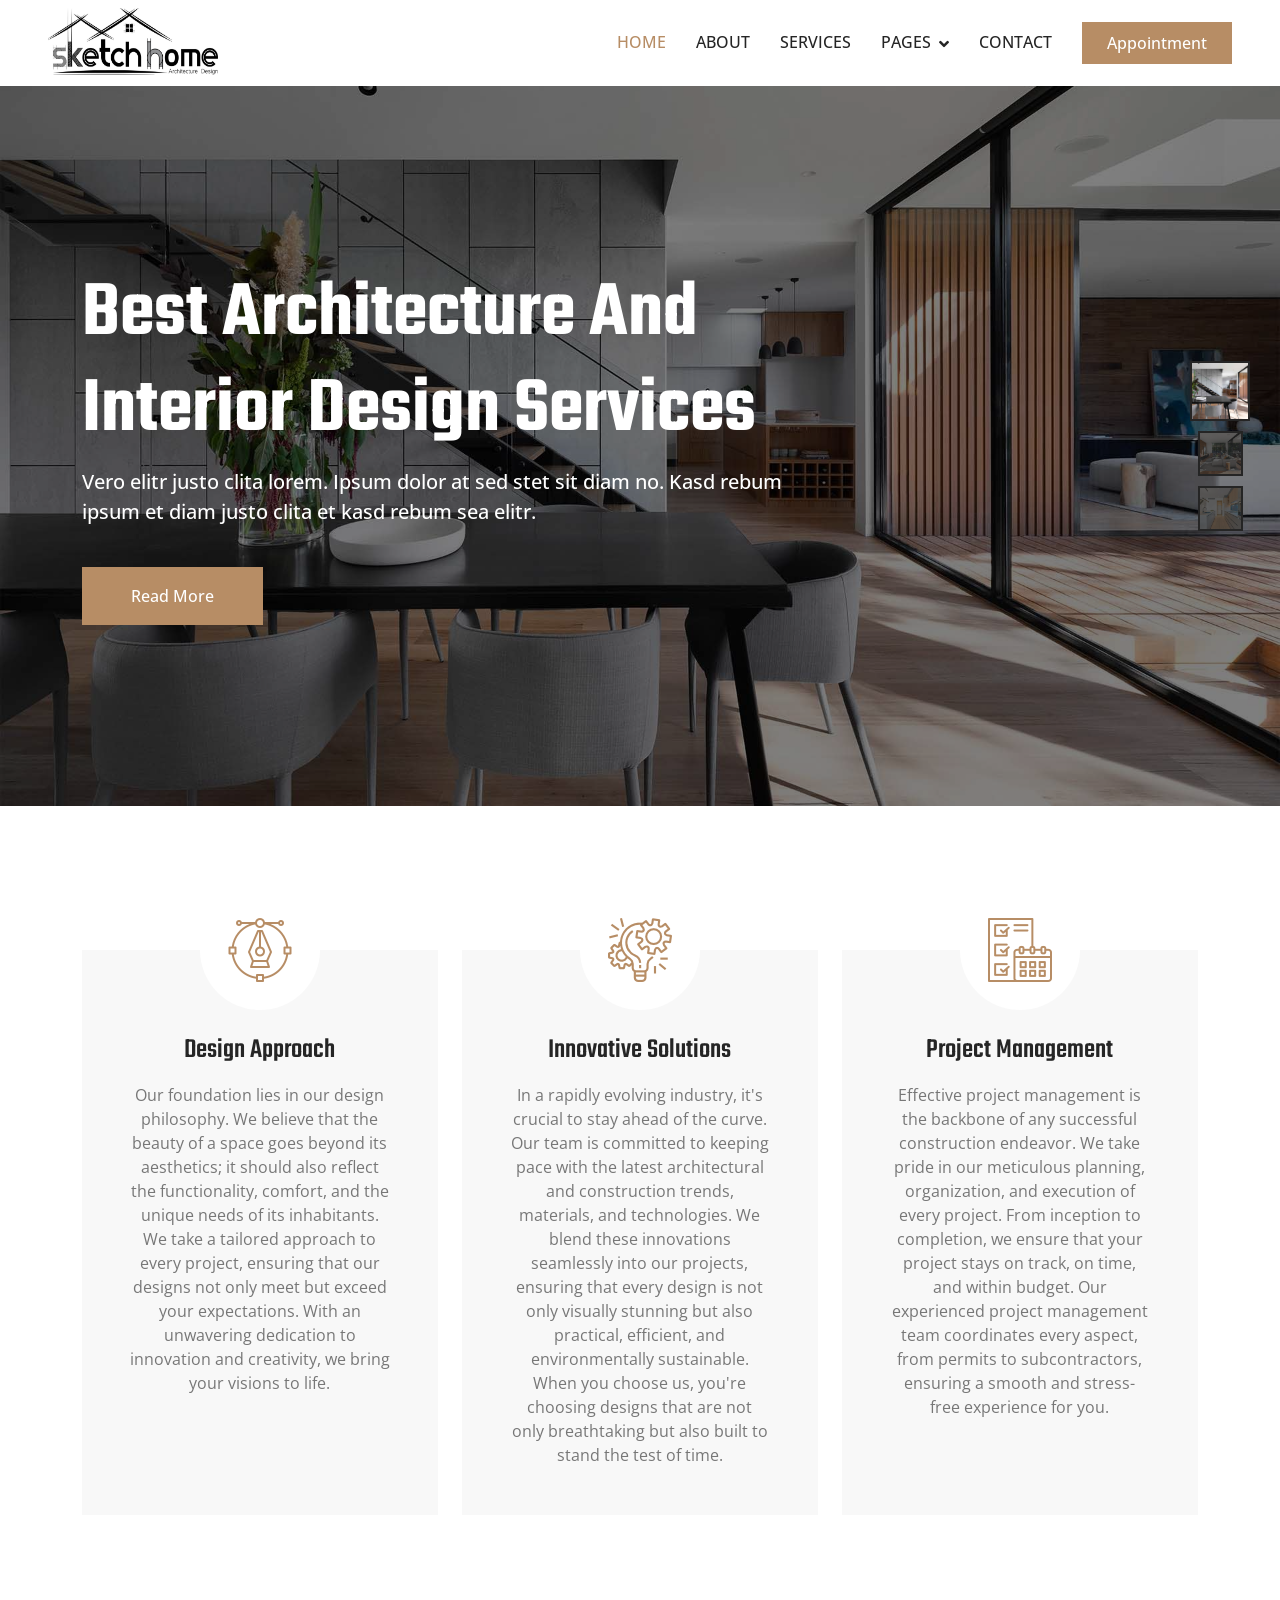
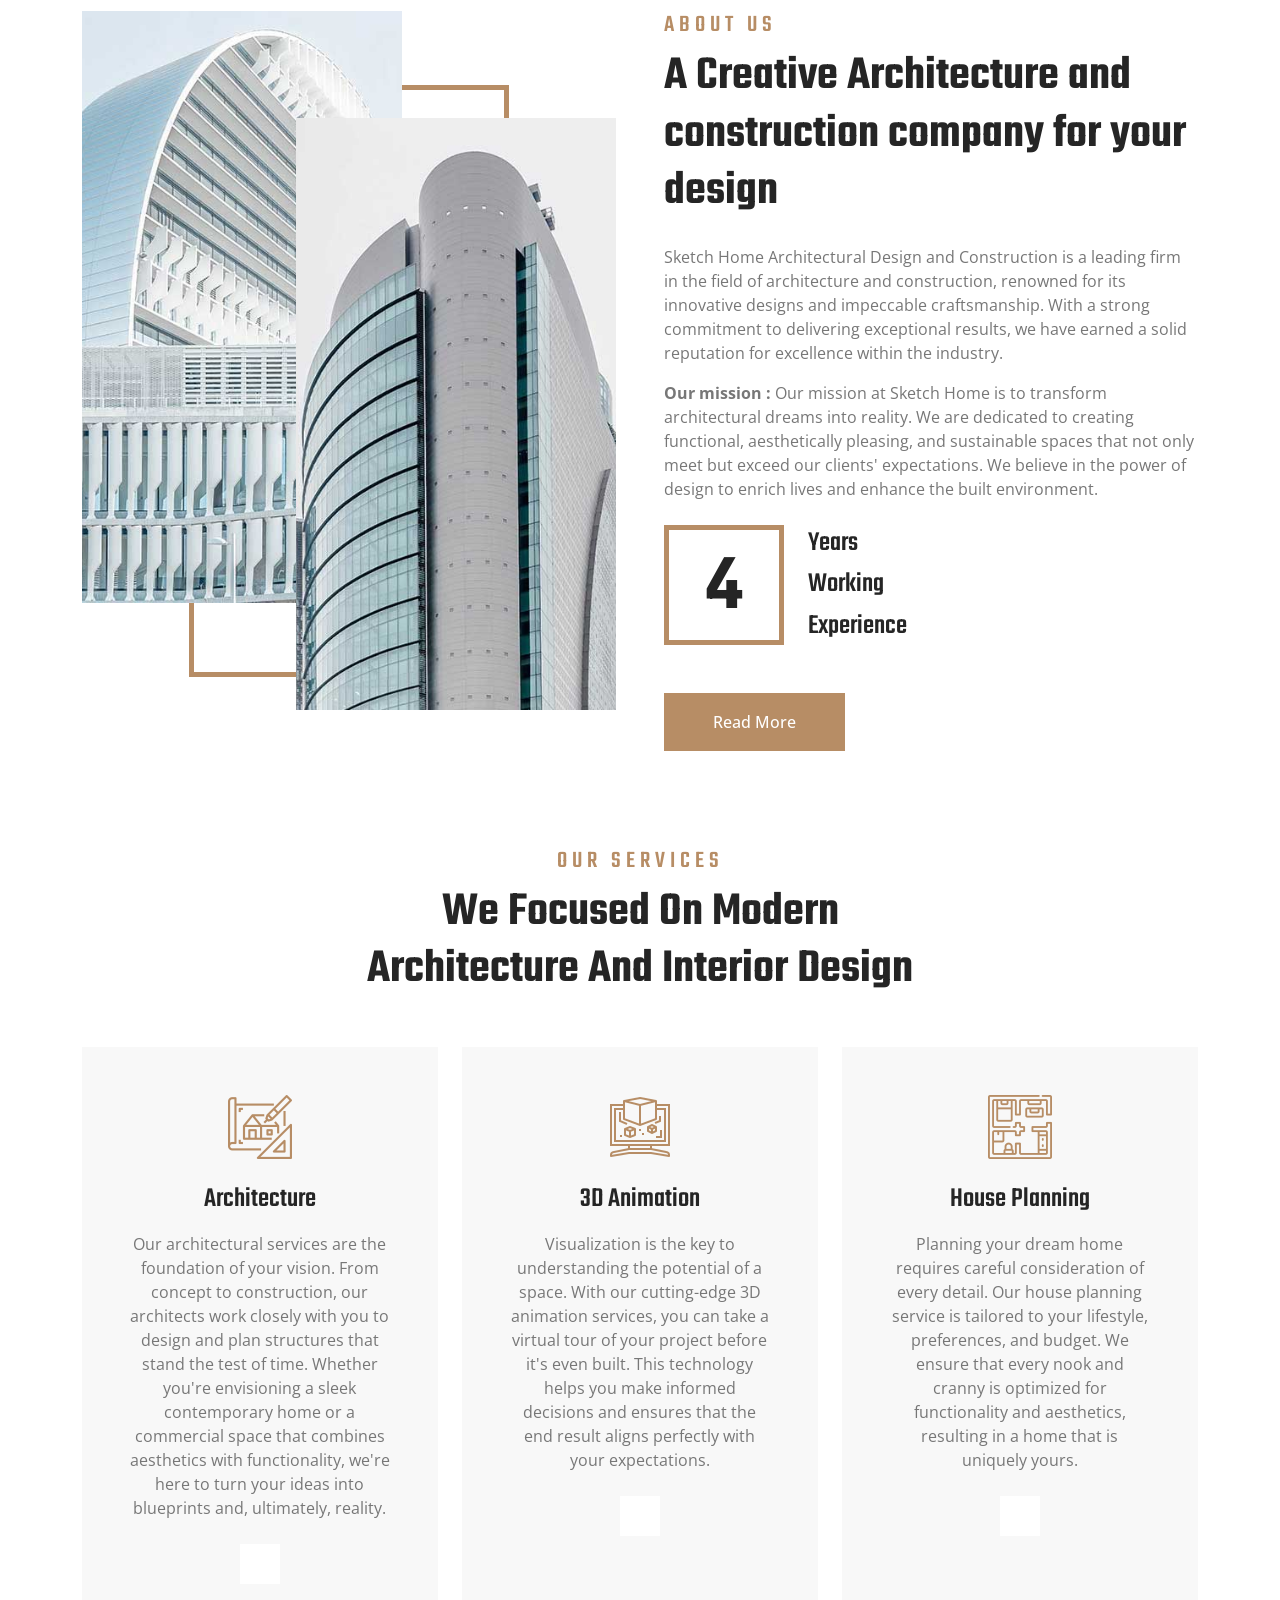
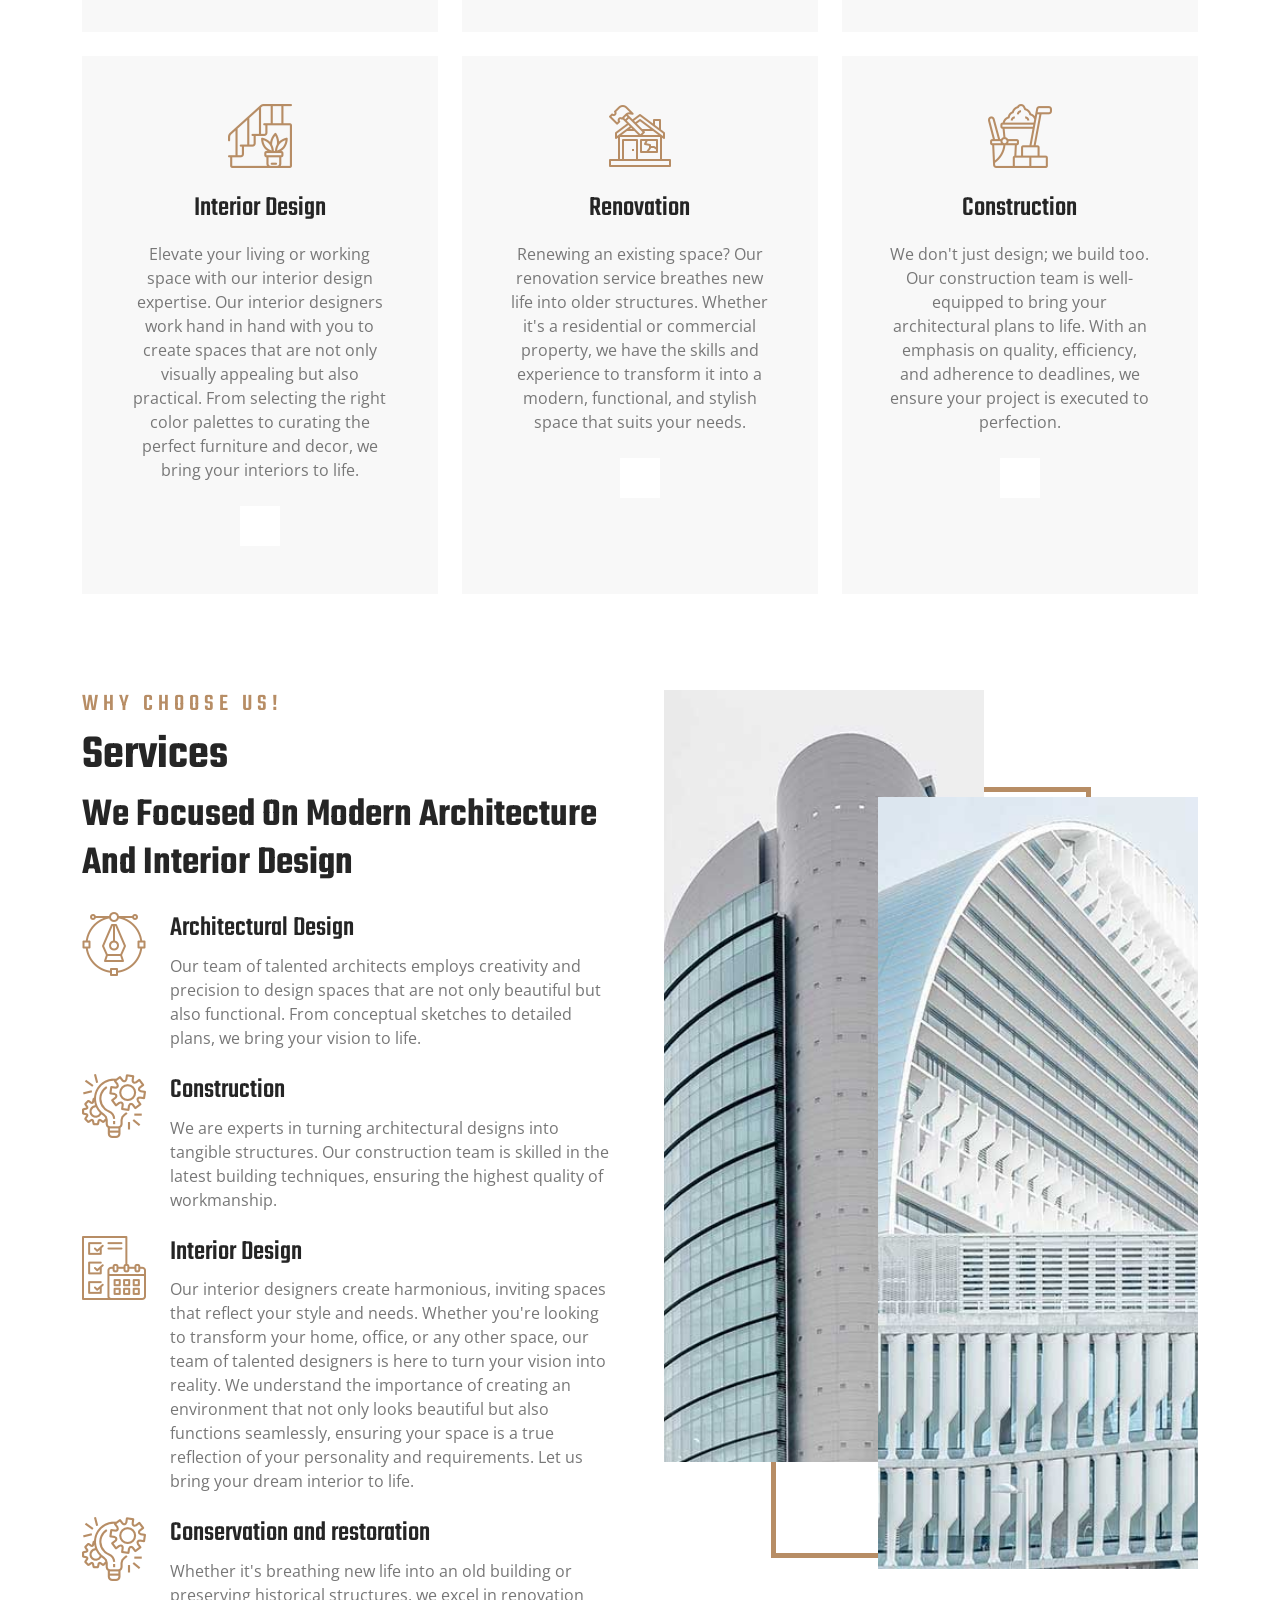
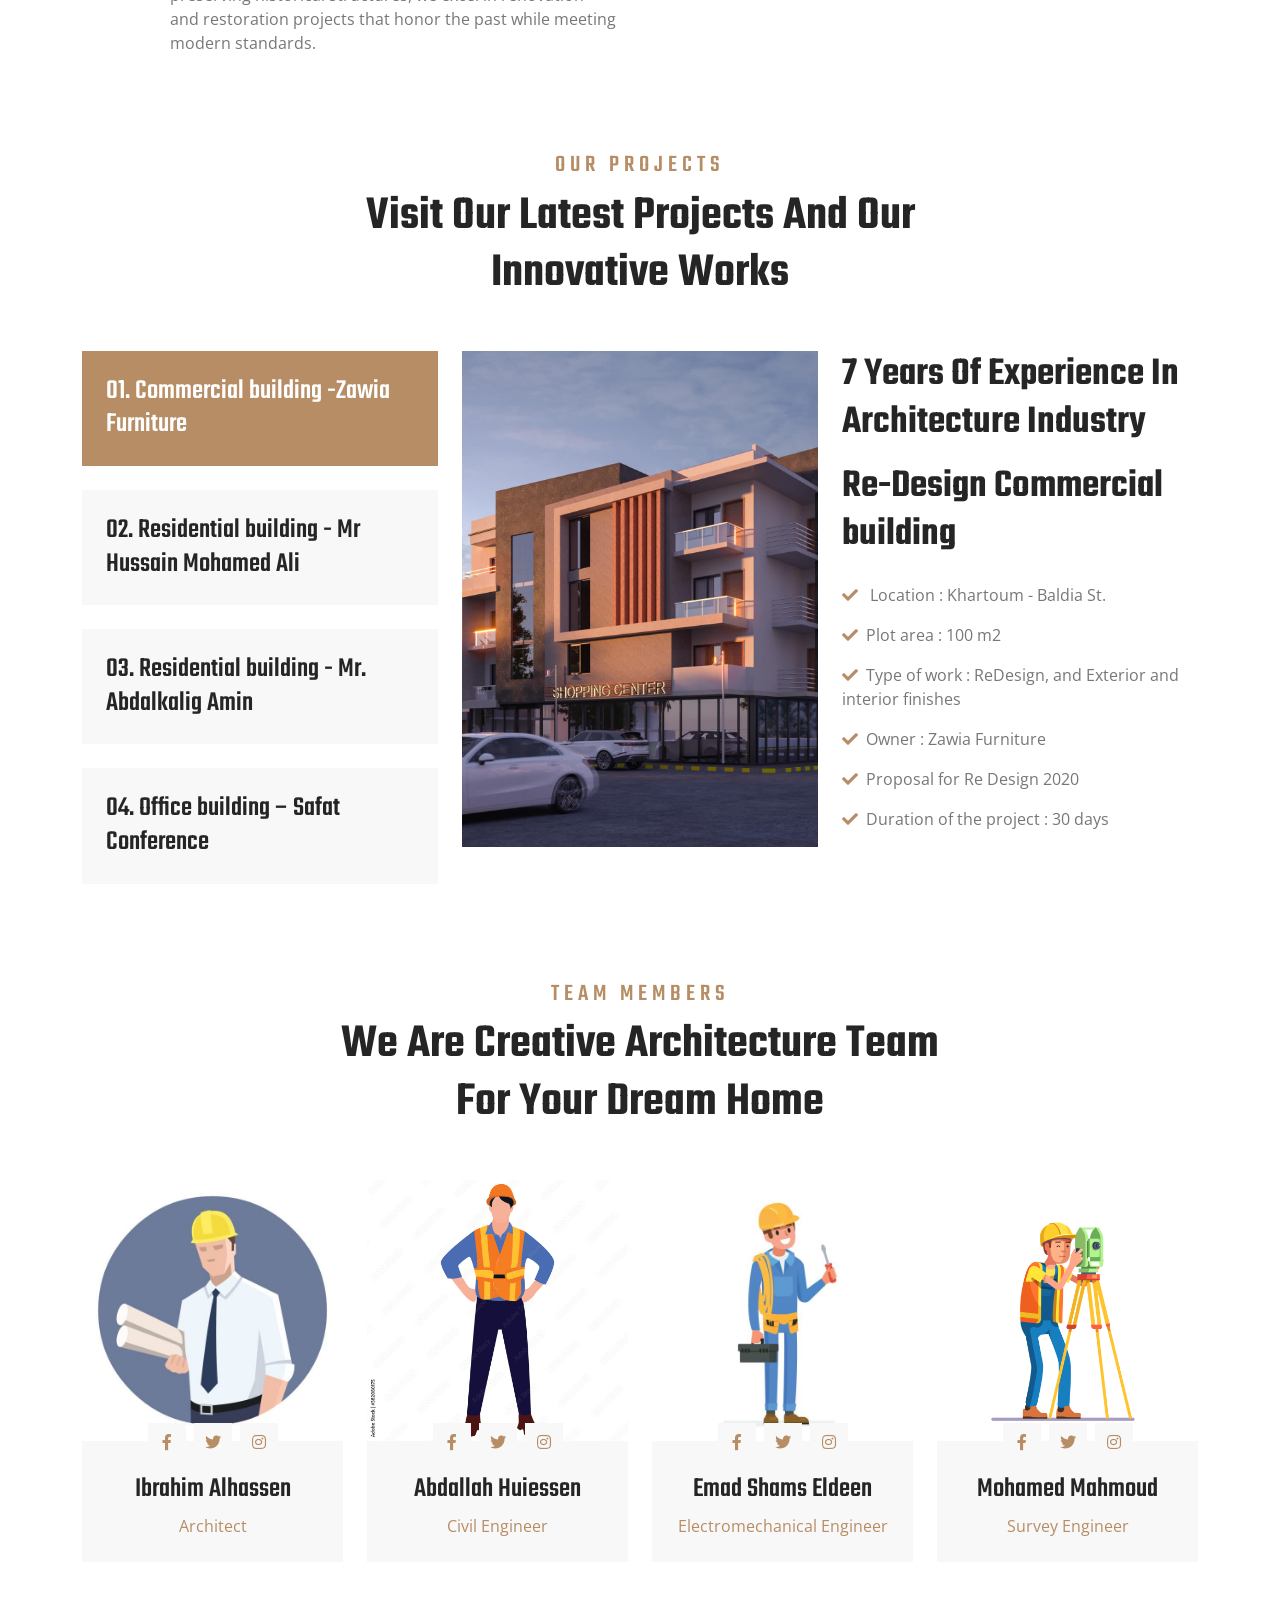
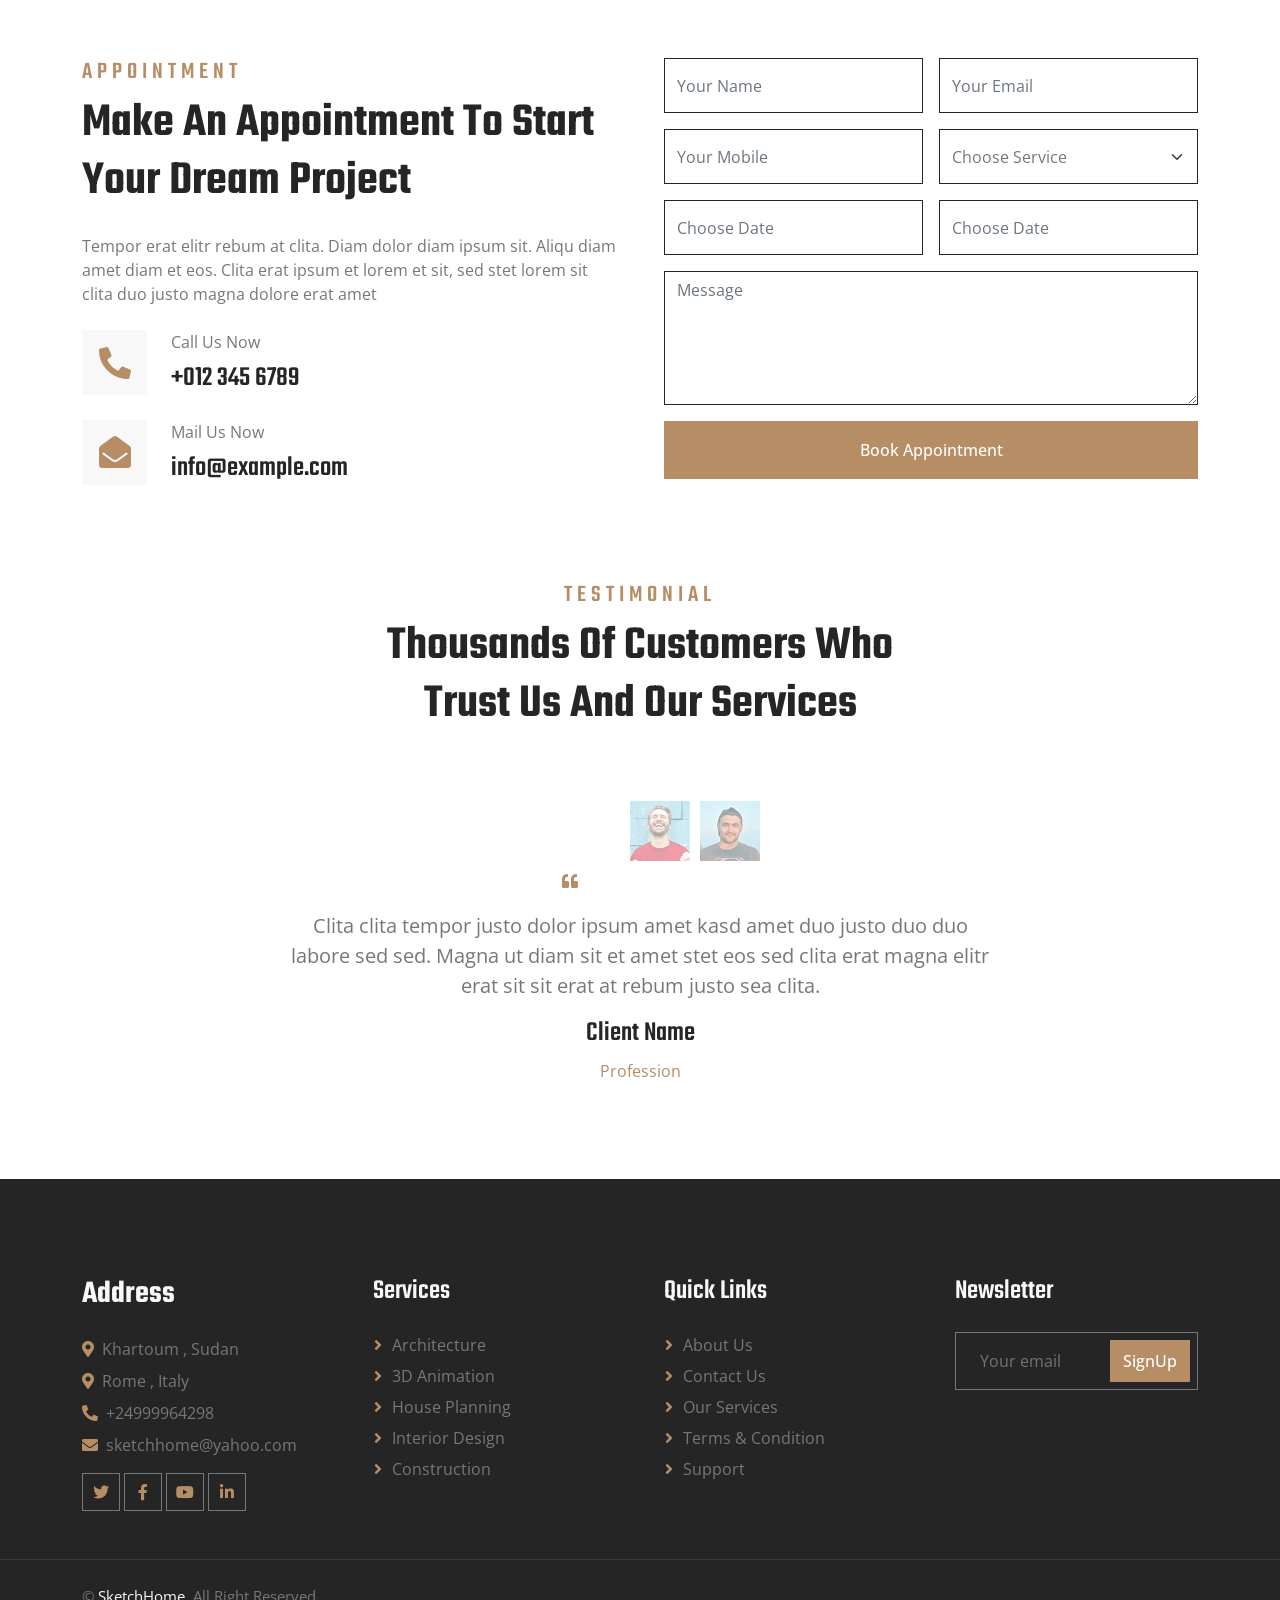
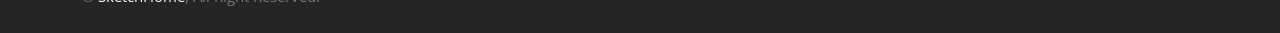
==== commit 249edbc8: "second commit" ====
--- a/index.html
+++ b/index.html
@@ -431,7 +431,6 @@
                                     <p><i class="fa fa-check text-primary me-2"></i> Location : Omdurman  </p>
                                     <p><i class="fa fa-check text-primary me-2"></i>Plot area : 580 m2</p>
                                     <p><i class="fa fa-check text-primary me-2"></i>Design : Sketch Home Architecture Design & Engineering</p>
-                                    <p><i class="fa fa-check text-primary me-2"></i>Mr. Hussain Mohamed Ali</p>
                                     <p><i class="fa fa-check text-primary me-2"></i>Re Design Exterior and Interior 2018 </p>
                                     <p><i class="fa fa-check text-primary me-2"></i>The project : conference room for 57 people</p>
                                     <p><i class="fa fa-check text-primary me-2"></i>Implementation : Fram Engineering and Contracting Company</p>
@@ -469,8 +468,8 @@
                             </div>
                         </div>
                         <div class="bg-light text-center p-4">
-                            <h3 class="mt-2">Architect Name</h3>
-                            <span class="text-primary">Designation</span>
+                            <h3 class="mt-2">Ibrahim Alhassen</h3>
+                            <span class="text-primary">Architect</span>
                         </div>
                     </div>
                 </div>
@@ -485,8 +484,8 @@
                             </div>
                         </div>
                         <div class="bg-light text-center p-4">
-                            <h3 class="mt-2">Architect Name</h3>
-                            <span class="text-primary">Designation</span>
+                            <h3 class="mt-2">Abdallah Huiessen</h3>
+                            <span class="text-primary">Civil Engineer</span>
                         </div>
                     </div>
                 </div>
@@ -501,8 +500,8 @@
                             </div>
                         </div>
                         <div class="bg-light text-center p-4">
-                            <h3 class="mt-2">Architect Name</h3>
-                            <span class="text-primary">Designation</span>
+                            <h3 class="mt-2">Emad Shams Eldeen</h3>
+                            <span class="text-primary">Electromechanical Engineer</span>
                         </div>
                     </div>
                 </div>
@@ -517,8 +516,8 @@
                             </div>
                         </div>
                         <div class="bg-light text-center p-4">
-                            <h3 class="mt-2">Architect Name</h3>
-                            <span class="text-primary">Designation</span>
+                            <h3 class="mt-2">Mohamed Mahmoud</h3>
+                            <span class="text-primary">Survey Engineer</span>
                         </div>
                     </div>
                 </div>
@@ -642,10 +641,11 @@
         <div class="container py-5">
             <div class="row g-5">
                 <div class="col-lg-3 col-md-6">
-                    <h3 class="text-light mb-4">Address</h3>
-                    <p class="mb-2"><i class="fa fa-map-marker-alt text-primary me-3"></i>123 Street, New York, USA</p>
-                    <p class="mb-2"><i class="fa fa-phone-alt text-primary me-3"></i>+012 345 67890</p>
-                    <p class="mb-2"><i class="fa fa-envelope text-primary me-3"></i>info@example.com</p>
+                    <h2 class="text-light mb-4">Address</h2>
+                    <p class="mb-2"><i class="fa fa-map-marker-alt text-primary me-2"></i>Khartoum , Sudan</p>
+                    <p class="mb-2"><i class="fa fa-map-marker-alt text-primary me-2"></i>Rome , Italy</p>
+                    <p class="mb-2"><i class="fa fa-phone-alt text-primary me-2"></i>+24999964298</p>
+                    <p class="mb-2"><i class="fa fa-envelope text-primary me-2"></i>sketchhome@yahoo.com</p>
                     <div class="d-flex pt-2">
                         <a class="btn btn-square btn-outline-body me-1" href=""><i class="fab fa-twitter"></i></a>
                         <a class="btn btn-square btn-outline-body me-1" href=""><i class="fab fa-facebook-f"></i></a>
@@ -671,7 +671,6 @@
                 </div>
                 <div class="col-lg-3 col-md-6">
                     <h3 class="text-light mb-4">Newsletter</h3>
-                    <p>Dolor amet sit justo amet elitr clita ipsum elitr est.</p>
                     <div class="position-relative mx-auto" style="max-width: 400px;">
                         <input class="form-control bg-transparent w-100 py-3 ps-4 pe-5" type="text" placeholder="Your email">
                         <button type="button" class="btn btn-primary py-2 position-absolute top-0 end-0 mt-2 me-2">SignUp</button>
@@ -683,12 +682,7 @@
             <div class="container">
                 <div class="row">
                     <div class="col-md-6 text-center text-md-start mb-3 mb-md-0">
-                        &copy; <a href="#">Your Site Name</a>, All Right Reserved.
-                    </div>
-                    <div class="col-md-6 text-center text-md-end">
-                        <!--/*** This template is free as long as you keep the footer author’s credit link/attribution link/backlink. If you'd like to use the template without the footer author’s credit link/attribution link/backlink, you can purchase the Credit Removal License from "https://htmlcodex.com/credit-removal". Thank you for your support. ***/-->
-                        Designed By <a href="https://htmlcodex.com">HTML Codex</a>
-                        <br> Distributed By: <a class="border-bottom" href="https://themewagon.com" target="_blank">ThemeWagon</a>
+                        &copy; <a href="#">SketchHome</a>, All Right Reserved.
                     </div>
                 </div>
             </div>
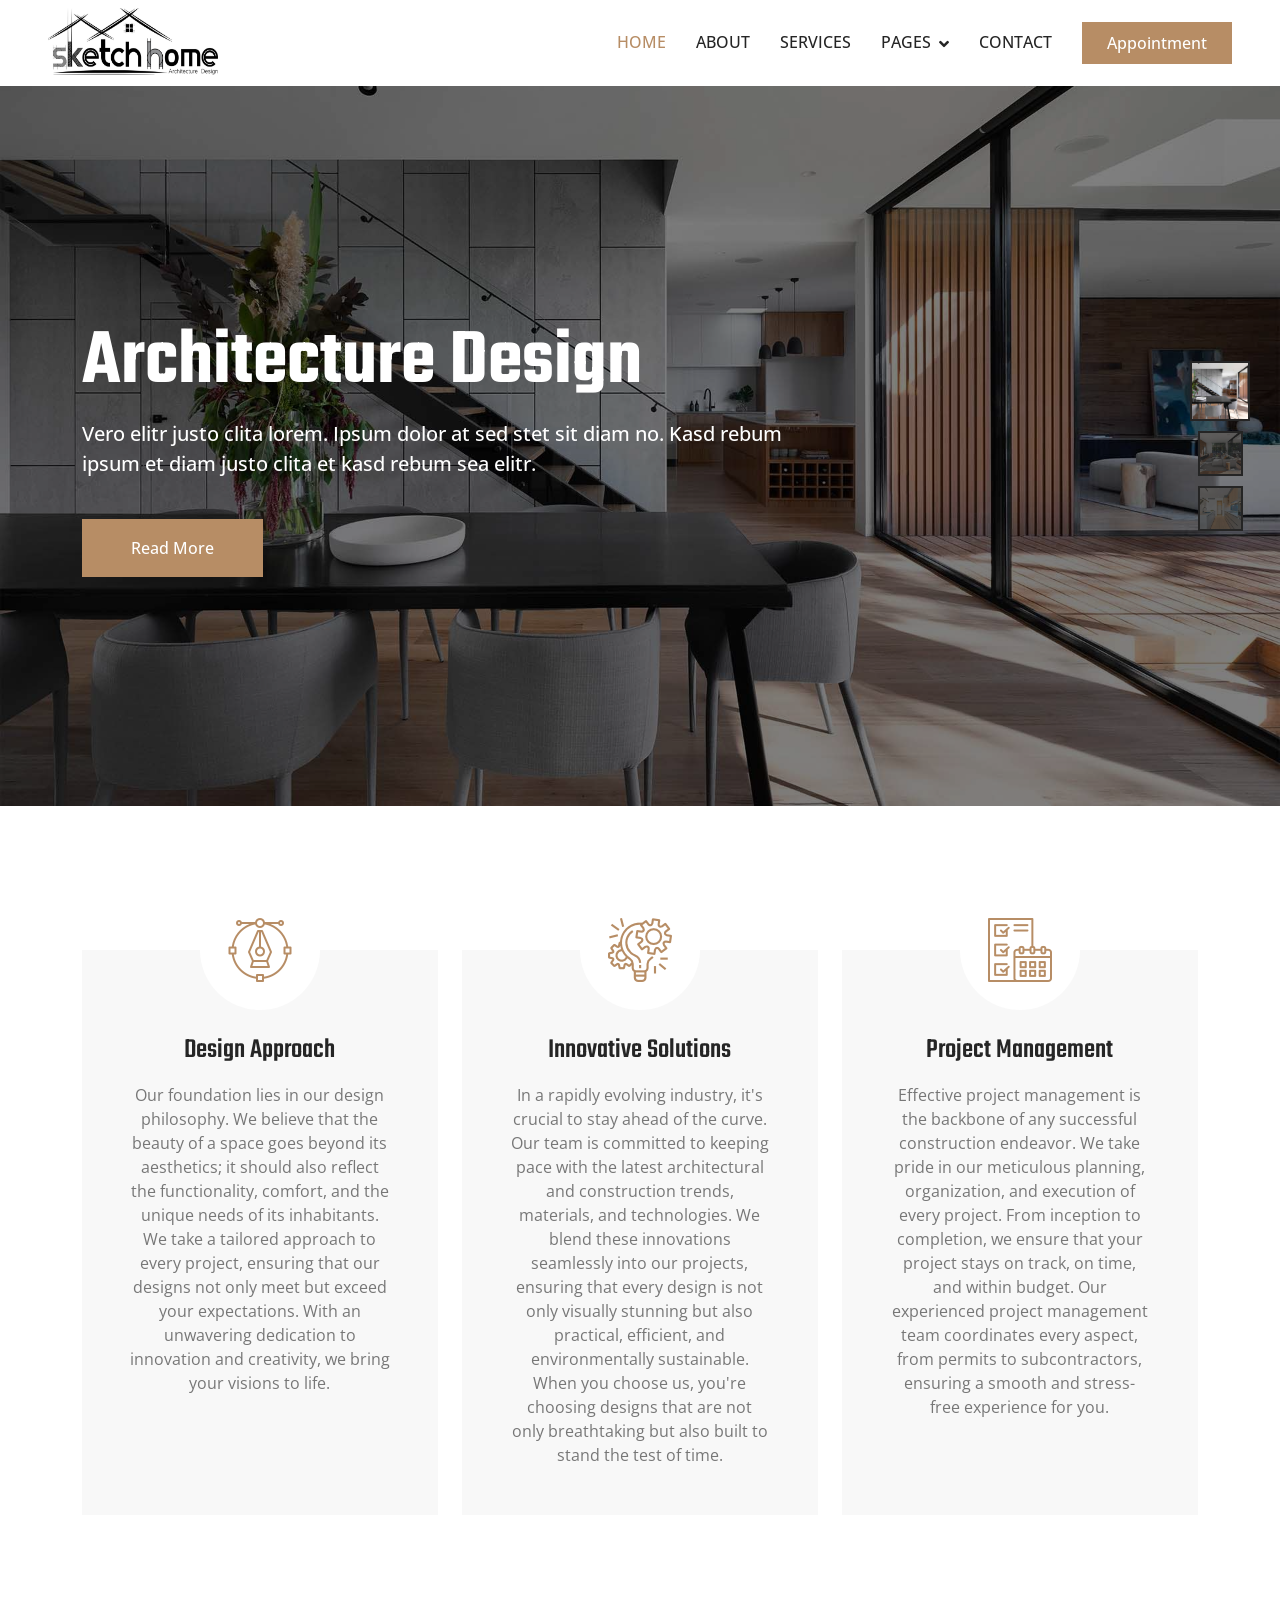
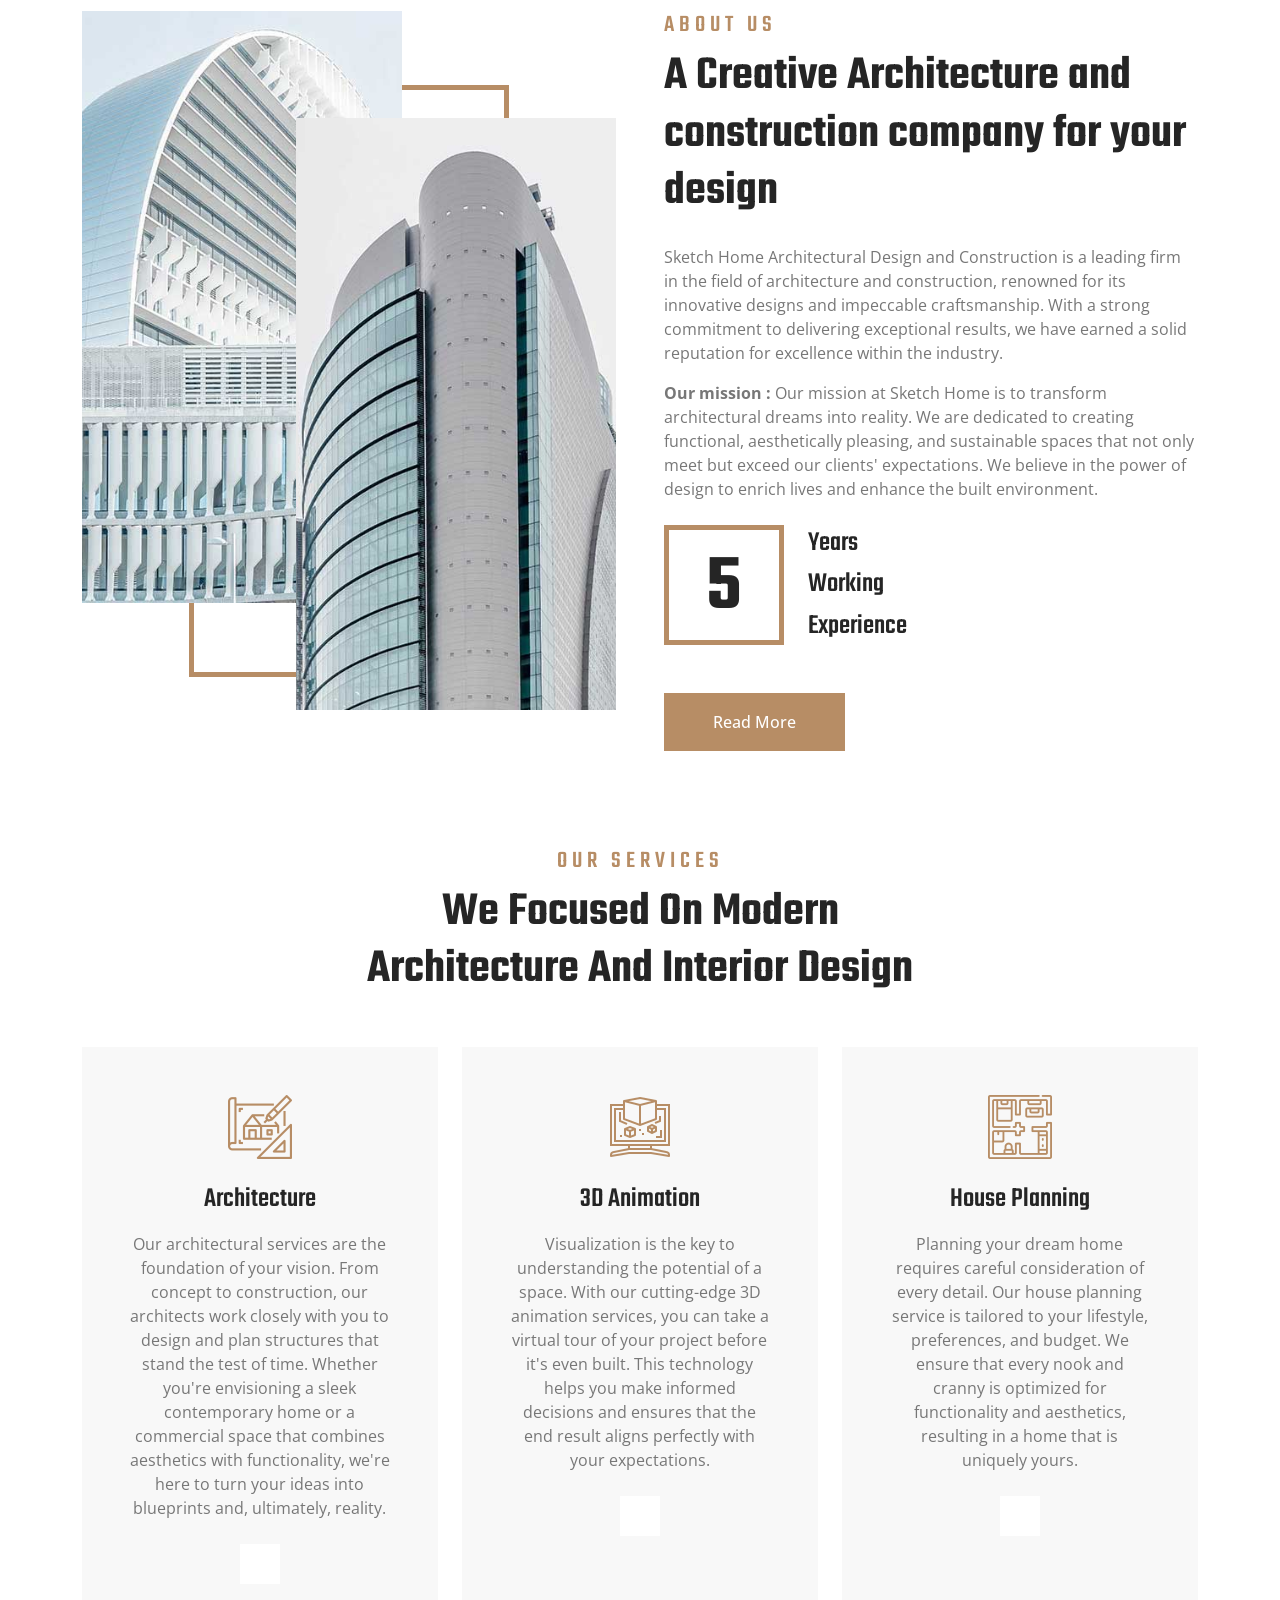
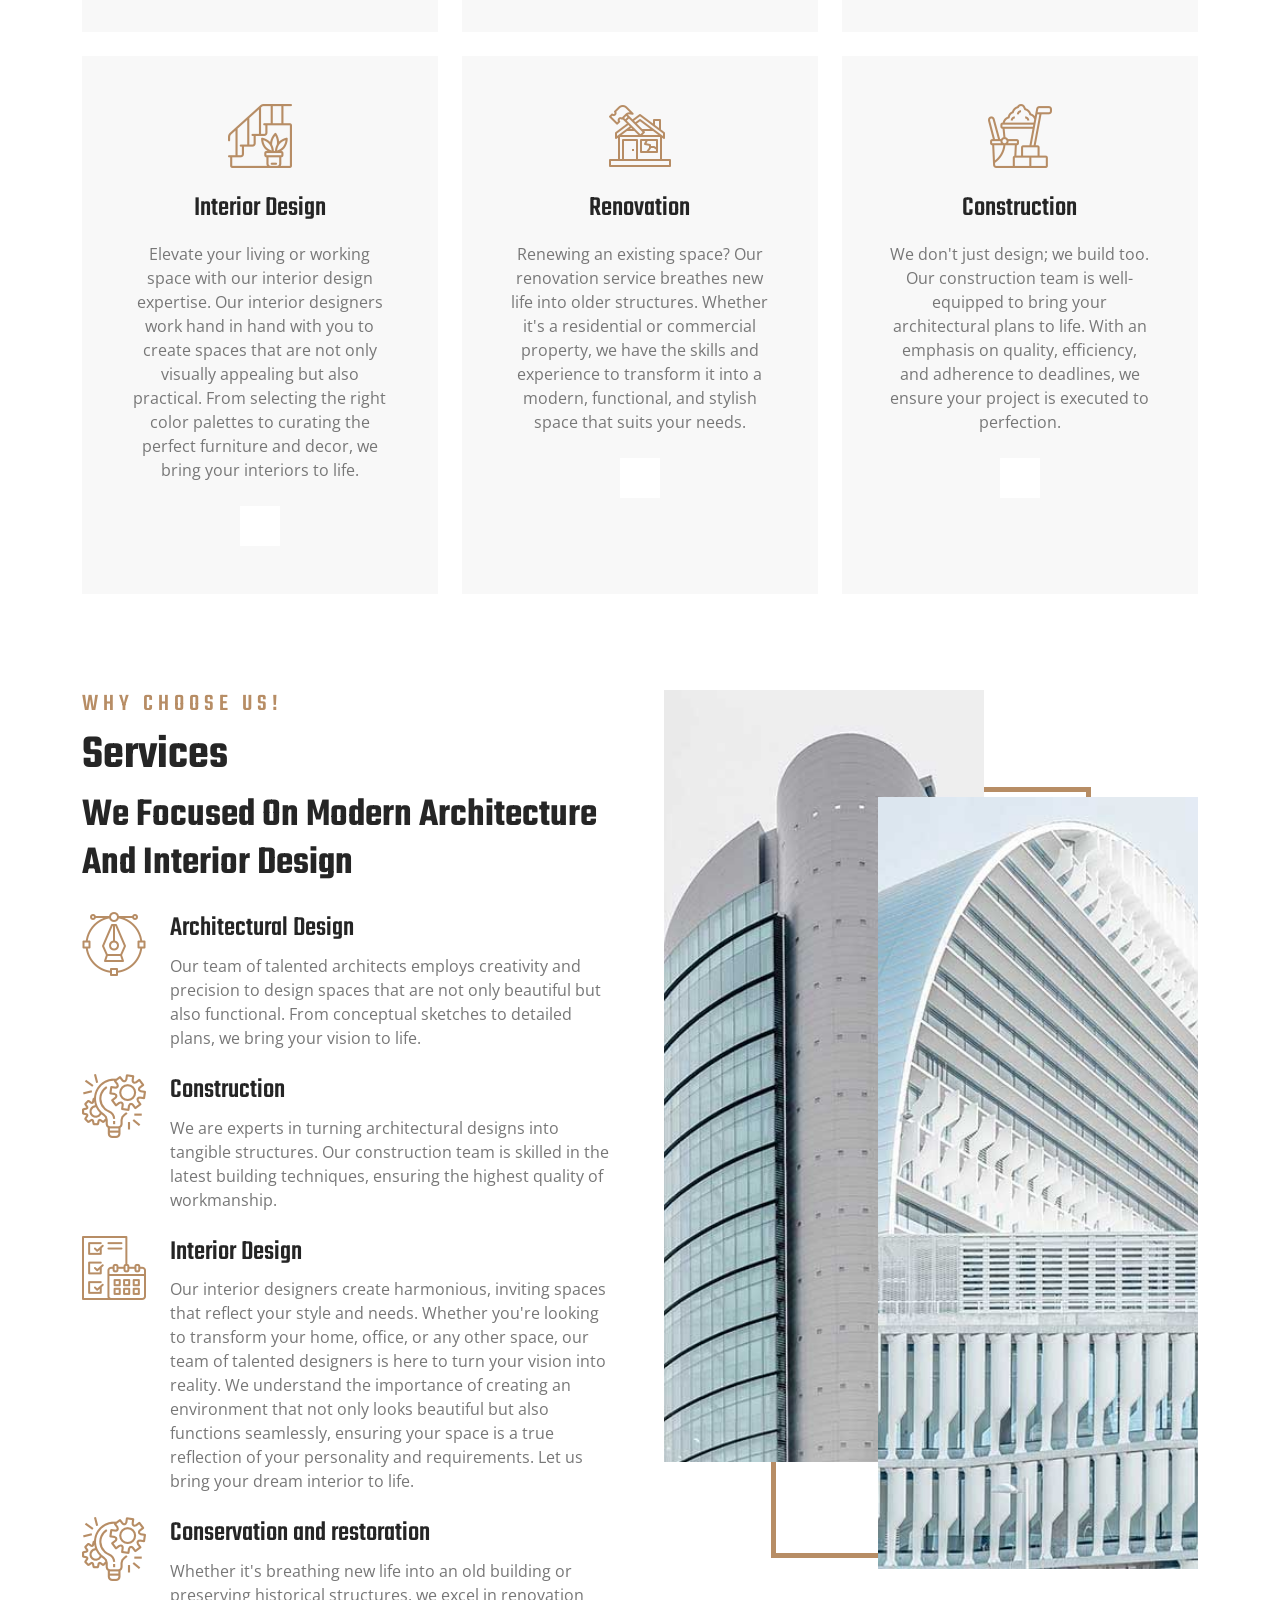
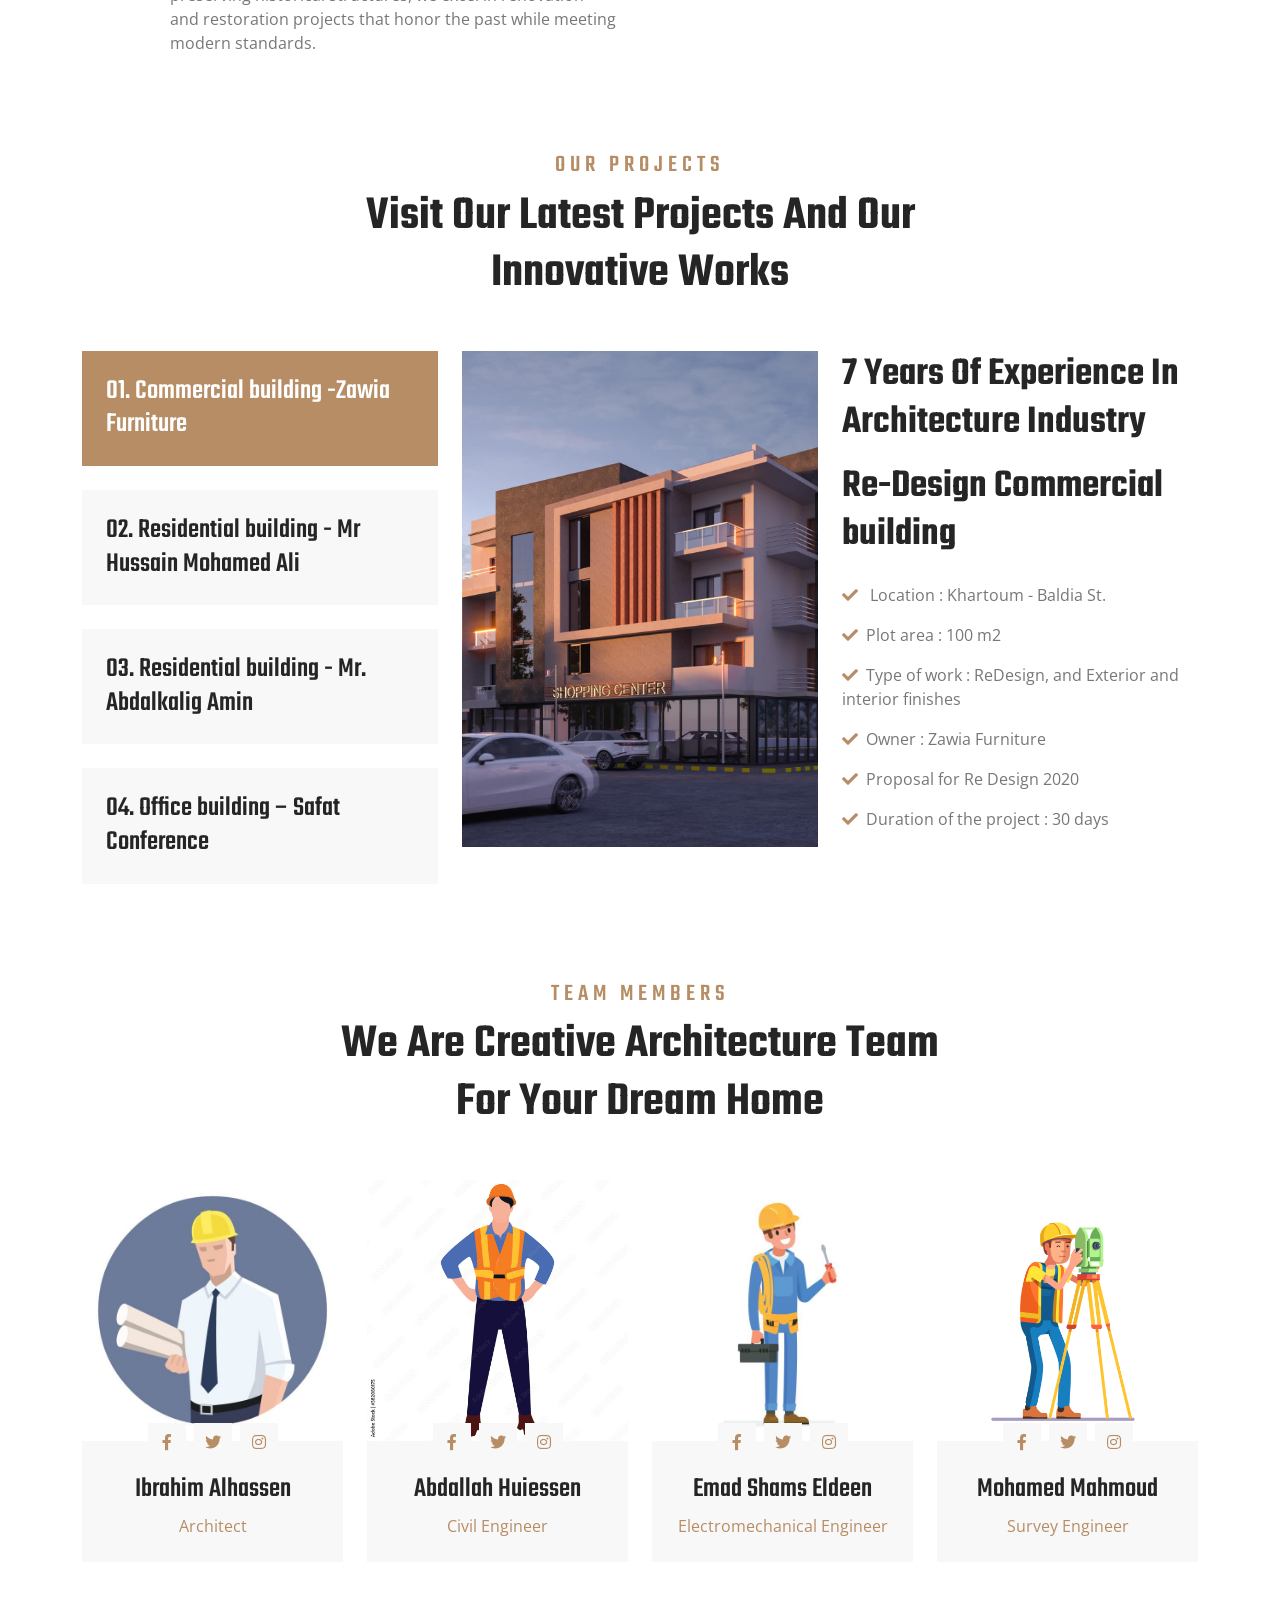
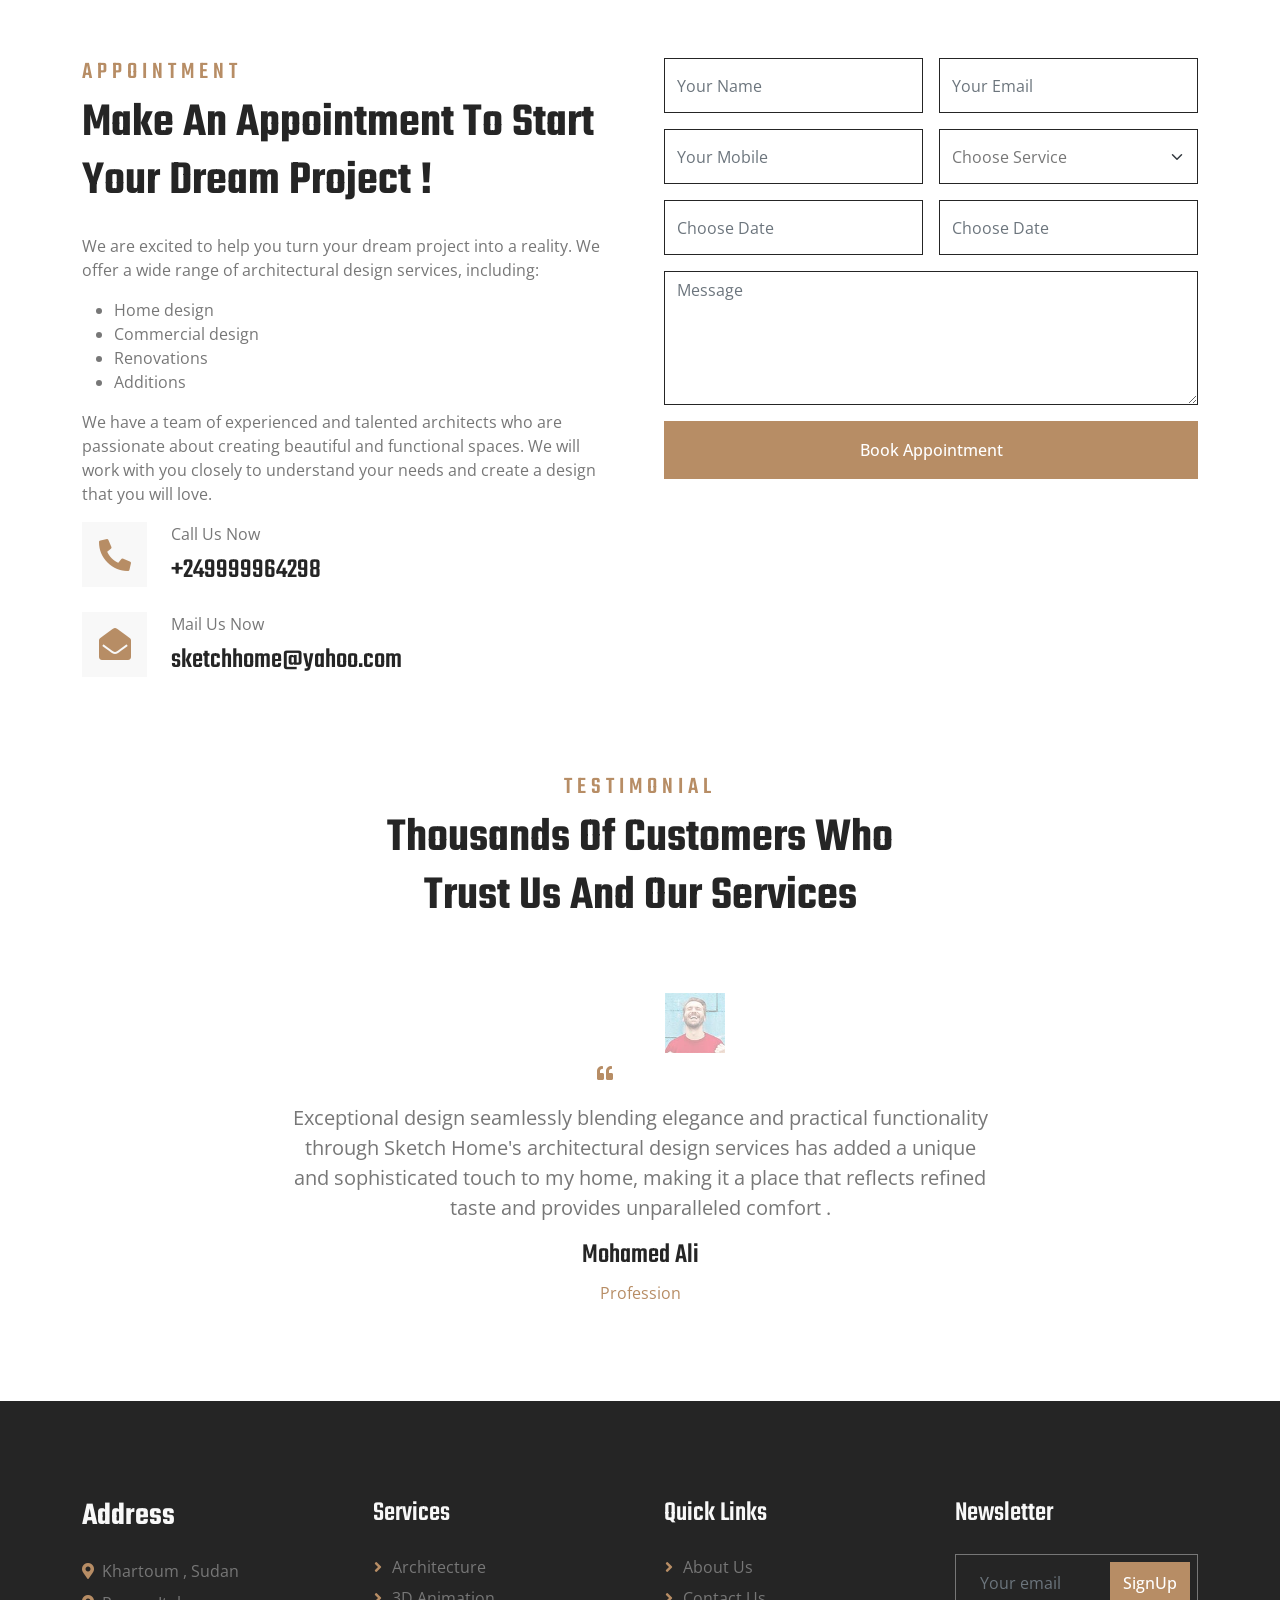
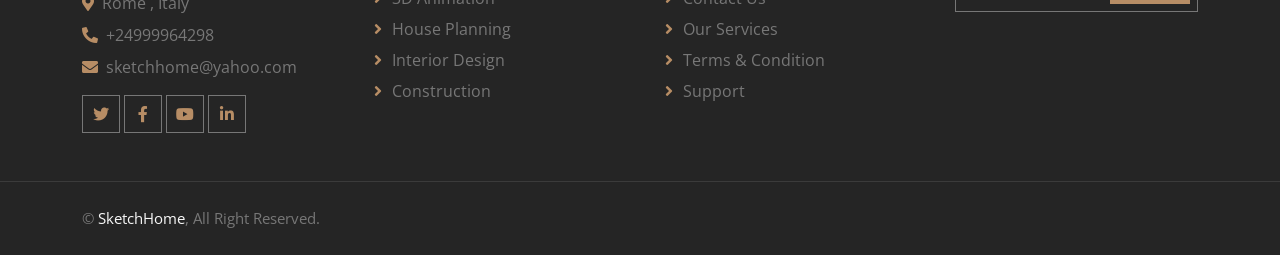
==== commit 3d53d93f: "edit added" ====
--- a/index.html
+++ b/index.html
@@ -81,7 +81,7 @@
                     <div class="container">
                         <div class="row justify-content-start">
                             <div class="col-10 col-lg-8">
-                                <h1 class="display-1 text-white animated slideInDown">Best Architecture And Interior Design Services</h1>
+                                <h1 class="display-1 text-white animated slideInDown">Architecture Design</h1>
                                 <p class="fs-5 fw-medium text-white mb-4 pb-3">Vero elitr justo clita lorem. Ipsum dolor at sed stet sit diam no. Kasd rebum ipsum et diam justo clita et kasd rebum sea elitr.</p>
                                 <a href="" class="btn btn-primary py-3 px-5 animated slideInLeft">Read More</a>
                             </div>
@@ -95,7 +95,7 @@
                     <div class="container">
                         <div class="row justify-content-start">
                             <div class="col-10 col-lg-8">
-                                <h1 class="display-1 text-white animated slideInDown">Best Architecture And Interior Design Services</h1>
+                                <h1 class="display-1 text-white animated slideInDown">Interior Design</h1>
                                 <p class="fs-5 fw-medium text-white mb-4 pb-3">Vero elitr justo clita lorem. Ipsum dolor at sed stet sit diam no. Kasd rebum ipsum et diam justo clita et kasd rebum sea elitr.</p>
                                 <a href="" class="btn btn-primary py-3 px-5 animated slideInLeft">Read More</a>
                             </div>
@@ -109,7 +109,7 @@
                     <div class="container">
                         <div class="row justify-content-start">
                             <div class="col-10 col-lg-8">
-                                <h1 class="display-1 text-white animated slideInDown">Best Architecture And Interior Design Services</h1>
+                                <h1 class="display-1 text-white animated slideInDown">Furniture Design </h1>
                                 <p class="fs-5 fw-medium text-white mb-4 pb-3">Vero elitr justo clita lorem. Ipsum dolor at sed stet sit diam no. Kasd rebum ipsum et diam justo clita et kasd rebum sea elitr.</p>
                                 <a href="" class="btn btn-primary py-3 px-5 animated slideInLeft">Read More</a>
                             </div>
@@ -533,8 +533,15 @@
             <div class="row g-5">
                 <div class="col-lg-6 wow fadeInUp" data-wow-delay="0.1s">
                     <h4 class="section-title">Appointment</h4>
-                    <h1 class="display-5 mb-4">Make An Appointment To Start Your Dream Project</h1>
-                    <p class="mb-4">Tempor erat elitr rebum at clita. Diam dolor diam ipsum sit. Aliqu diam amet diam et eos. Clita erat ipsum et lorem et sit, sed stet lorem sit clita duo justo magna dolore erat amet</p>
+                    <h1 class="display-5 mb-4">Make An Appointment To Start Your Dream Project !</h1>
+                    <p>We are excited to help you turn your dream project into a reality. We offer a wide range of architectural design services, including:</p>
+                    <ul>
+                        <li>Home design</li>
+                        <li>Commercial design</li>
+                        <li>Renovations</li>
+                        <li>Additions</li>
+                    </ul>
+                    <p>We have a team of experienced and talented architects who are passionate about creating beautiful and functional spaces. We will work with you closely to understand your needs and create a design that you will love.</p>
                     <div class="row g-4">
                         <div class="col-12">
                             <div class="d-flex">
@@ -543,7 +550,7 @@
                                 </div>
                                 <div class="ms-4">
                                     <p class="mb-2">Call Us Now</p>
-                                    <h3 class="mb-0">+012 345 6789</h3>
+                                    <h3 class="mb-0">+249999964298</h3>
                                 </div>
                             </div>
                         </div>
@@ -554,7 +561,7 @@
                                 </div>
                                 <div class="ms-4">
                                     <p class="mb-2">Mail Us Now</p>
-                                    <h3 class="mb-0">info@example.com</h3>
+                                    <h3 class="mb-0">sketchhome@yahoo.com</h3>
                                 </div>
                             </div>
                         </div>
@@ -574,9 +581,10 @@
                         <div class="col-12 col-sm-6">
                             <select class="form-select" style="height: 55px;">
                                 <option selected>Choose Service</option>
-                                <option value="1">Service 1</option>
-                                <option value="2">Service 2</option>
-                                <option value="3">Service 3</option>
+                                <option value="1">Home design</option>
+                                <option value="2">Commercial design</option>
+                                <option value="3">Renovations</option>
+                                <option value="4">Additions</option>
                             </select>
                         </div>
                         <div class="col-12 col-sm-6">
@@ -616,18 +624,13 @@
             </div>
             <div class="owl-carousel testimonial-carousel wow fadeInUp" data-wow-delay="0.1s">
                 <div class="testimonial-item text-center" data-dot="<img class='img-fluid' src='img/testimonial-1.jpg' alt=''>">
-                    <p class="fs-5">Clita clita tempor justo dolor ipsum amet kasd amet duo justo duo duo labore sed sed. Magna ut diam sit et amet stet eos sed clita erat magna elitr erat sit sit erat at rebum justo sea clita.</p>
-                    <h3>Client Name</h3>
+                    <p class="fs-5">Exceptional design seamlessly blending elegance and practical functionality through Sketch Home's architectural design services has added a unique and sophisticated touch to my home, making it a place that reflects refined taste and provides unparalleled comfort .</p>
+                    <h3>Mohamed Ali</h3>
                     <span class="text-primary">Profession</span>
                 </div>
                 <div class="testimonial-item text-center" data-dot="<img class='img-fluid' src='img/testimonial-2.jpg' alt=''>">
-                    <p class="fs-5">Clita clita tempor justo dolor ipsum amet kasd amet duo justo duo duo labore sed sed. Magna ut diam sit et amet stet eos sed clita erat magna elitr erat sit sit erat at rebum justo sea clita.</p>
-                    <h3>Client Name</h3>
-                    <span class="text-primary">Profession</span>
-                </div>
-                <div class="testimonial-item text-center" data-dot="<img class='img-fluid' src='img/testimonial-3.jpg' alt=''>">
-                    <p class="fs-5">Clita clita tempor justo dolor ipsum amet kasd amet duo justo duo duo labore sed sed. Magna ut diam sit et amet stet eos sed clita erat magna elitr erat sit sit erat at rebum justo sea clita.</p>
-                    <h3>Client Name</h3>
+                    <p class="fs-5">Sketch Home has added an exceptional artistic touch to my home, combining refined architectural design with remarkable functionality, creating a unique and distinctive living experience .</p>
+                    <h3>Mohamed Amin</h3>
                     <span class="text-primary">Profession</span>
                 </div>
             </div>      
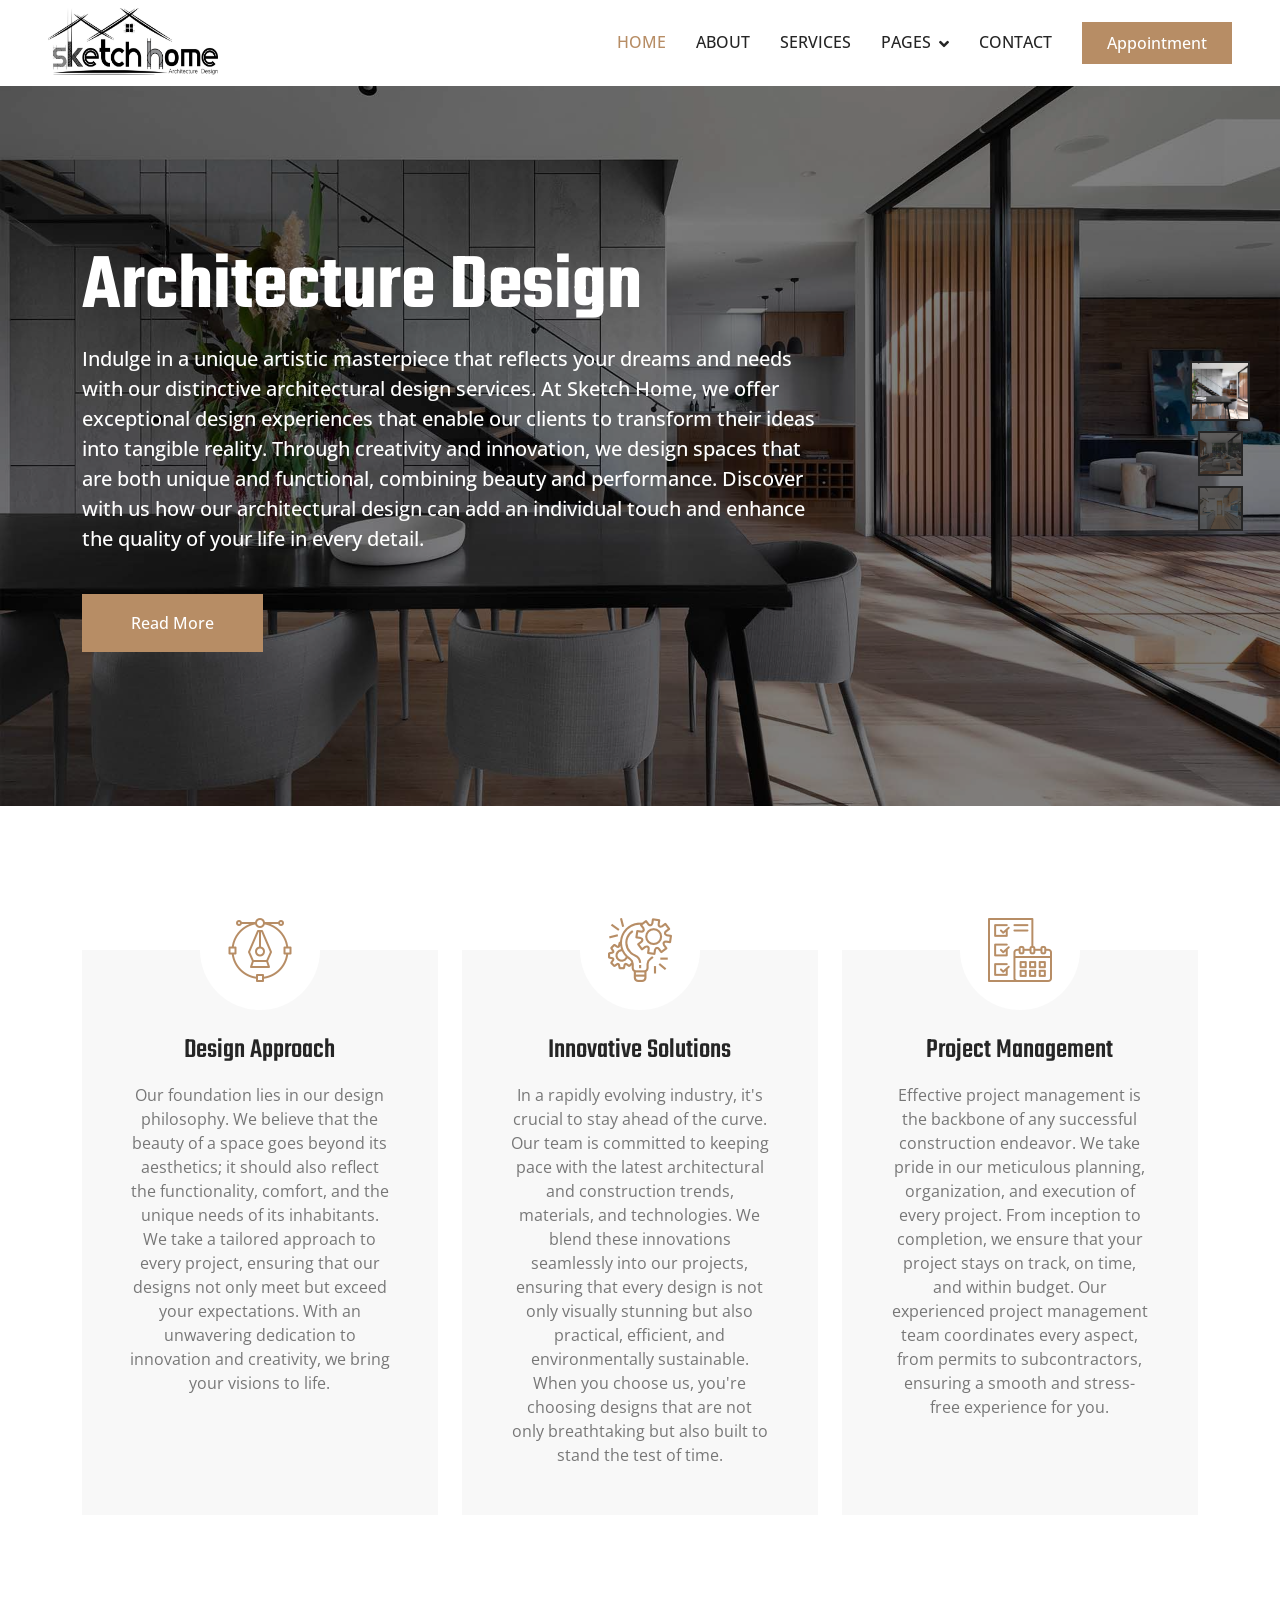
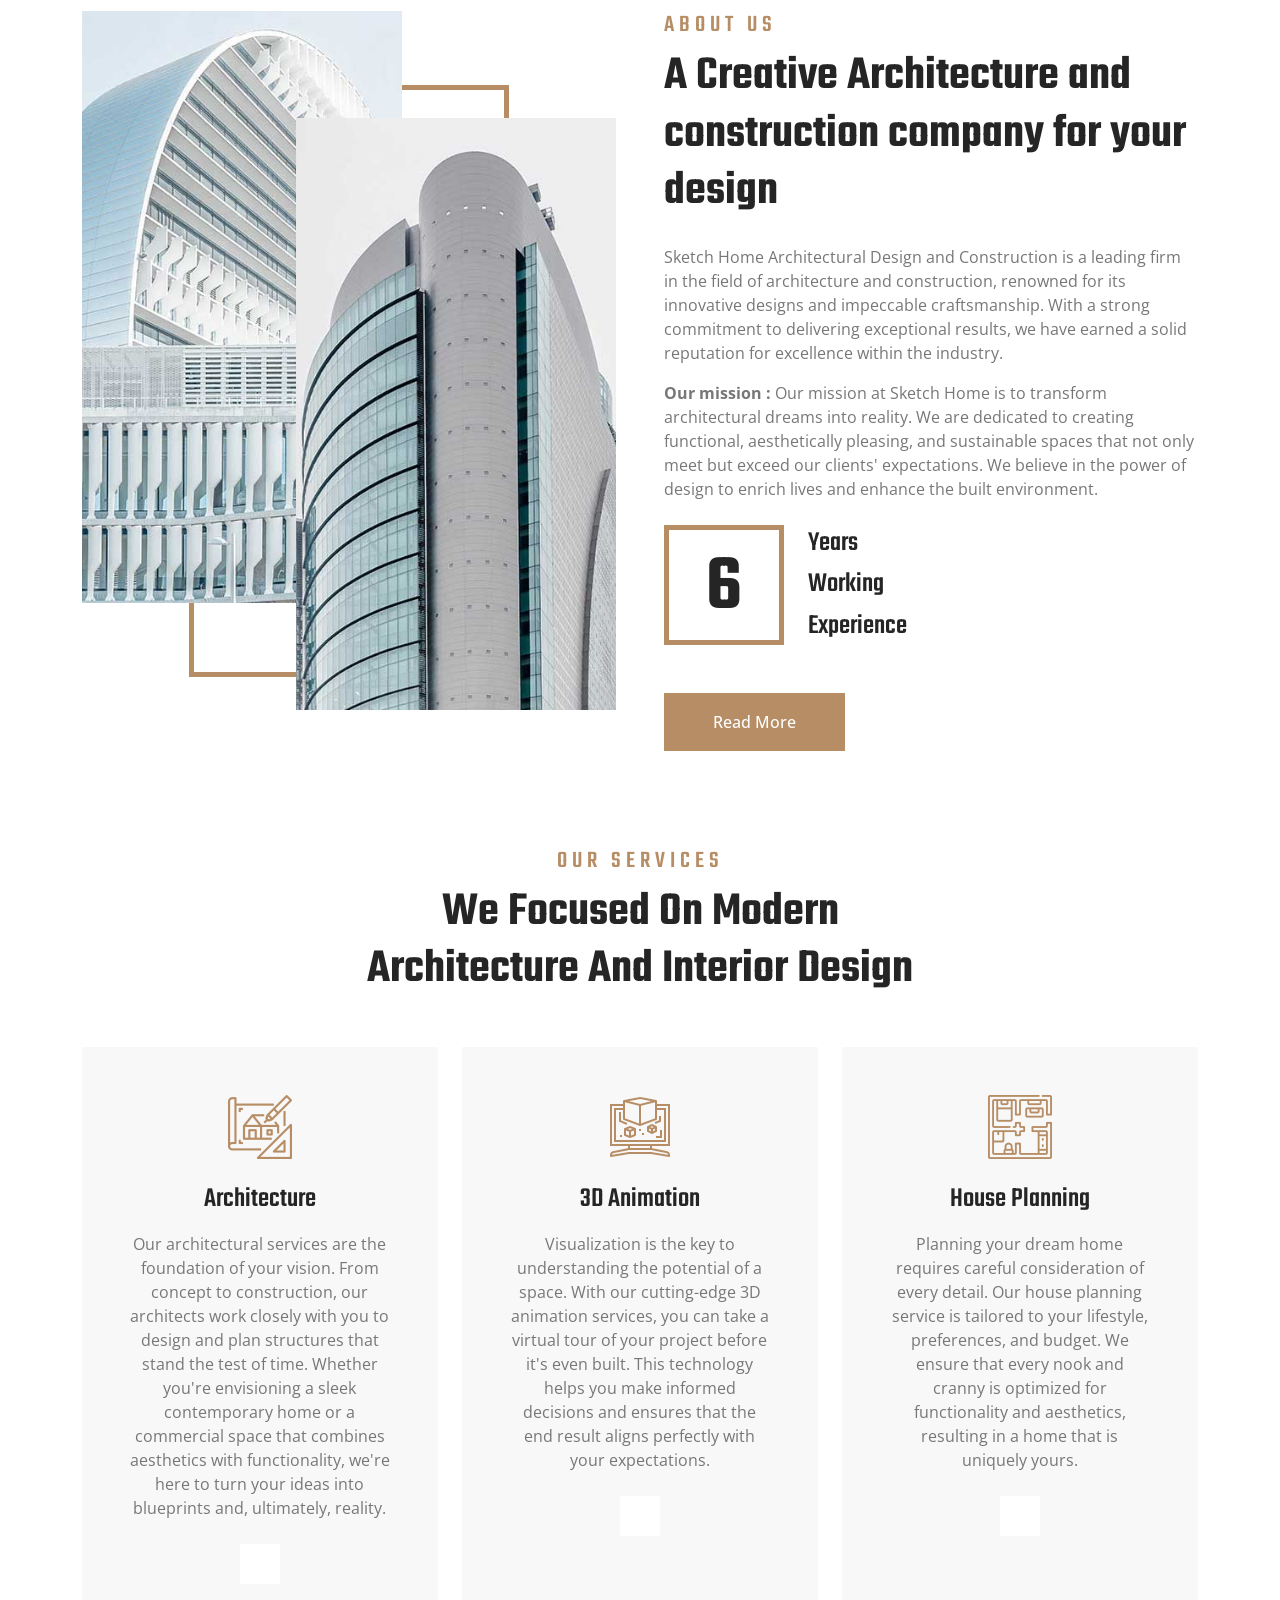
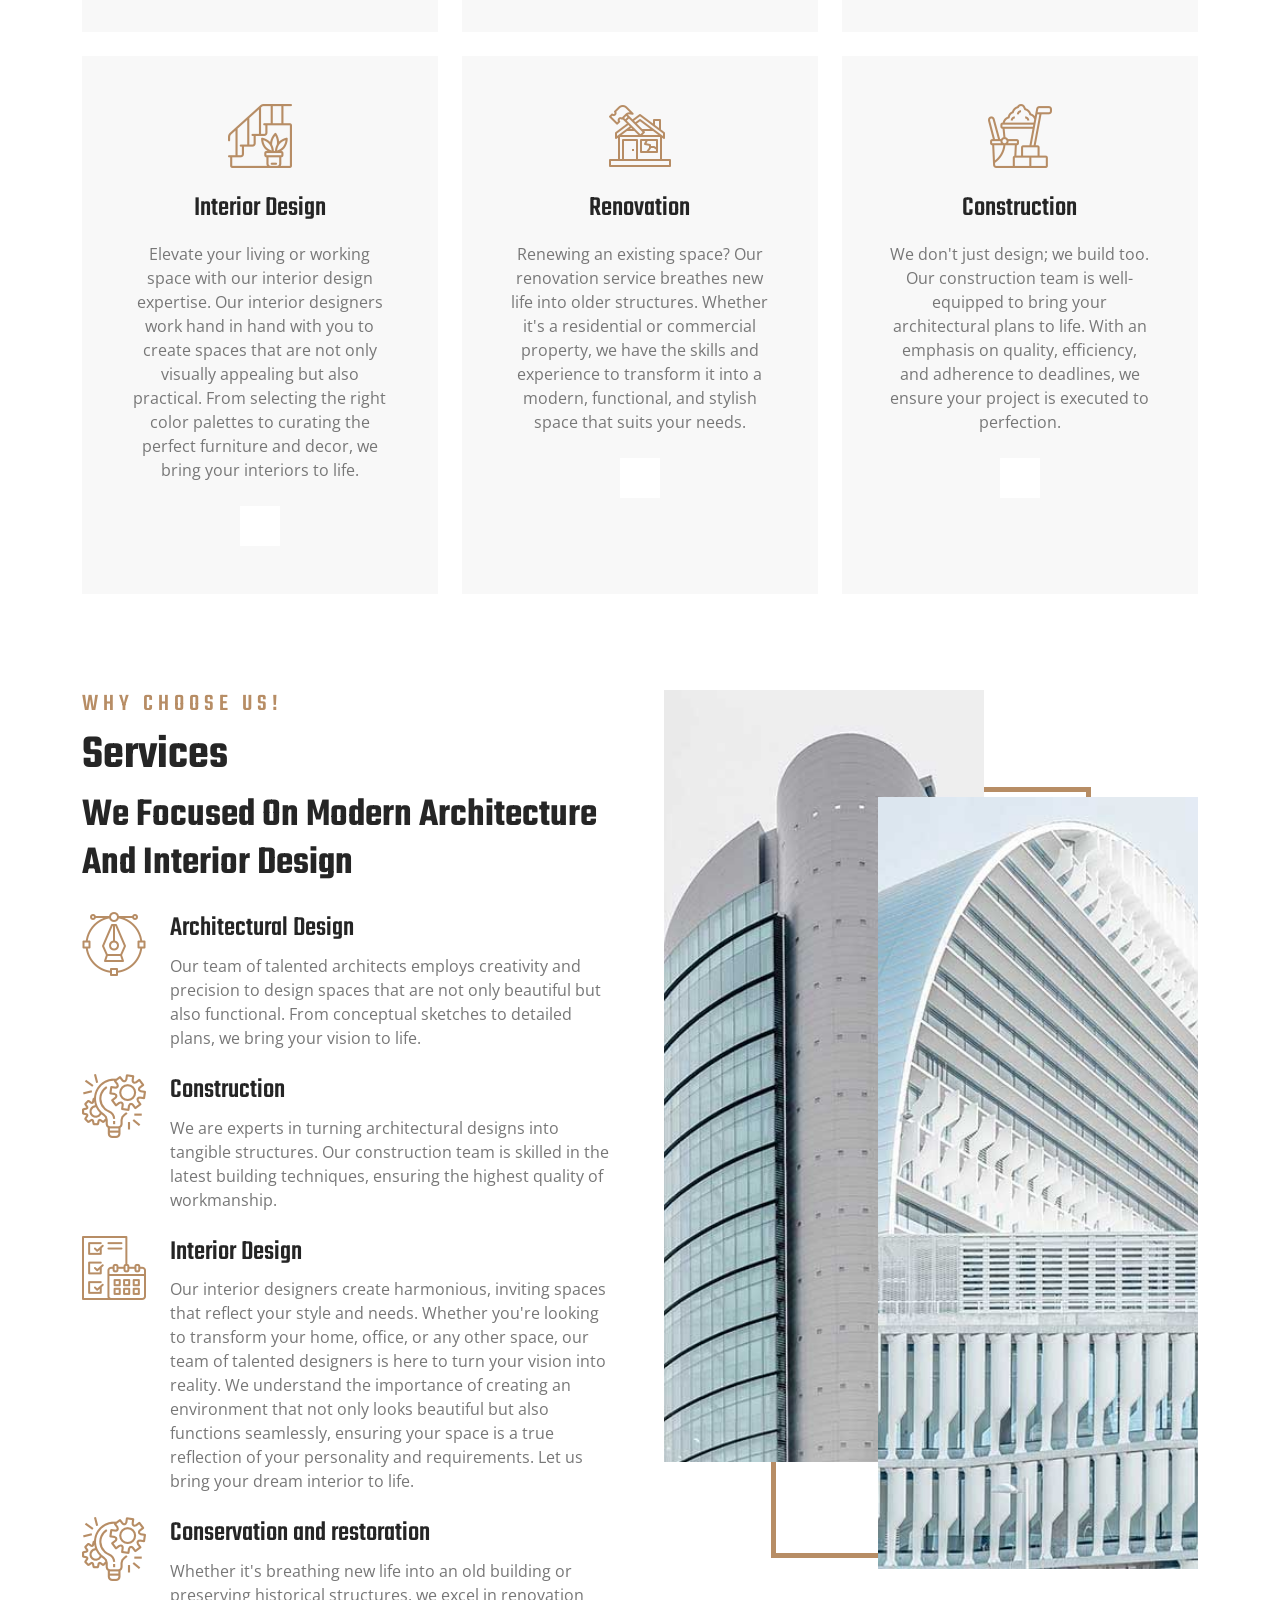
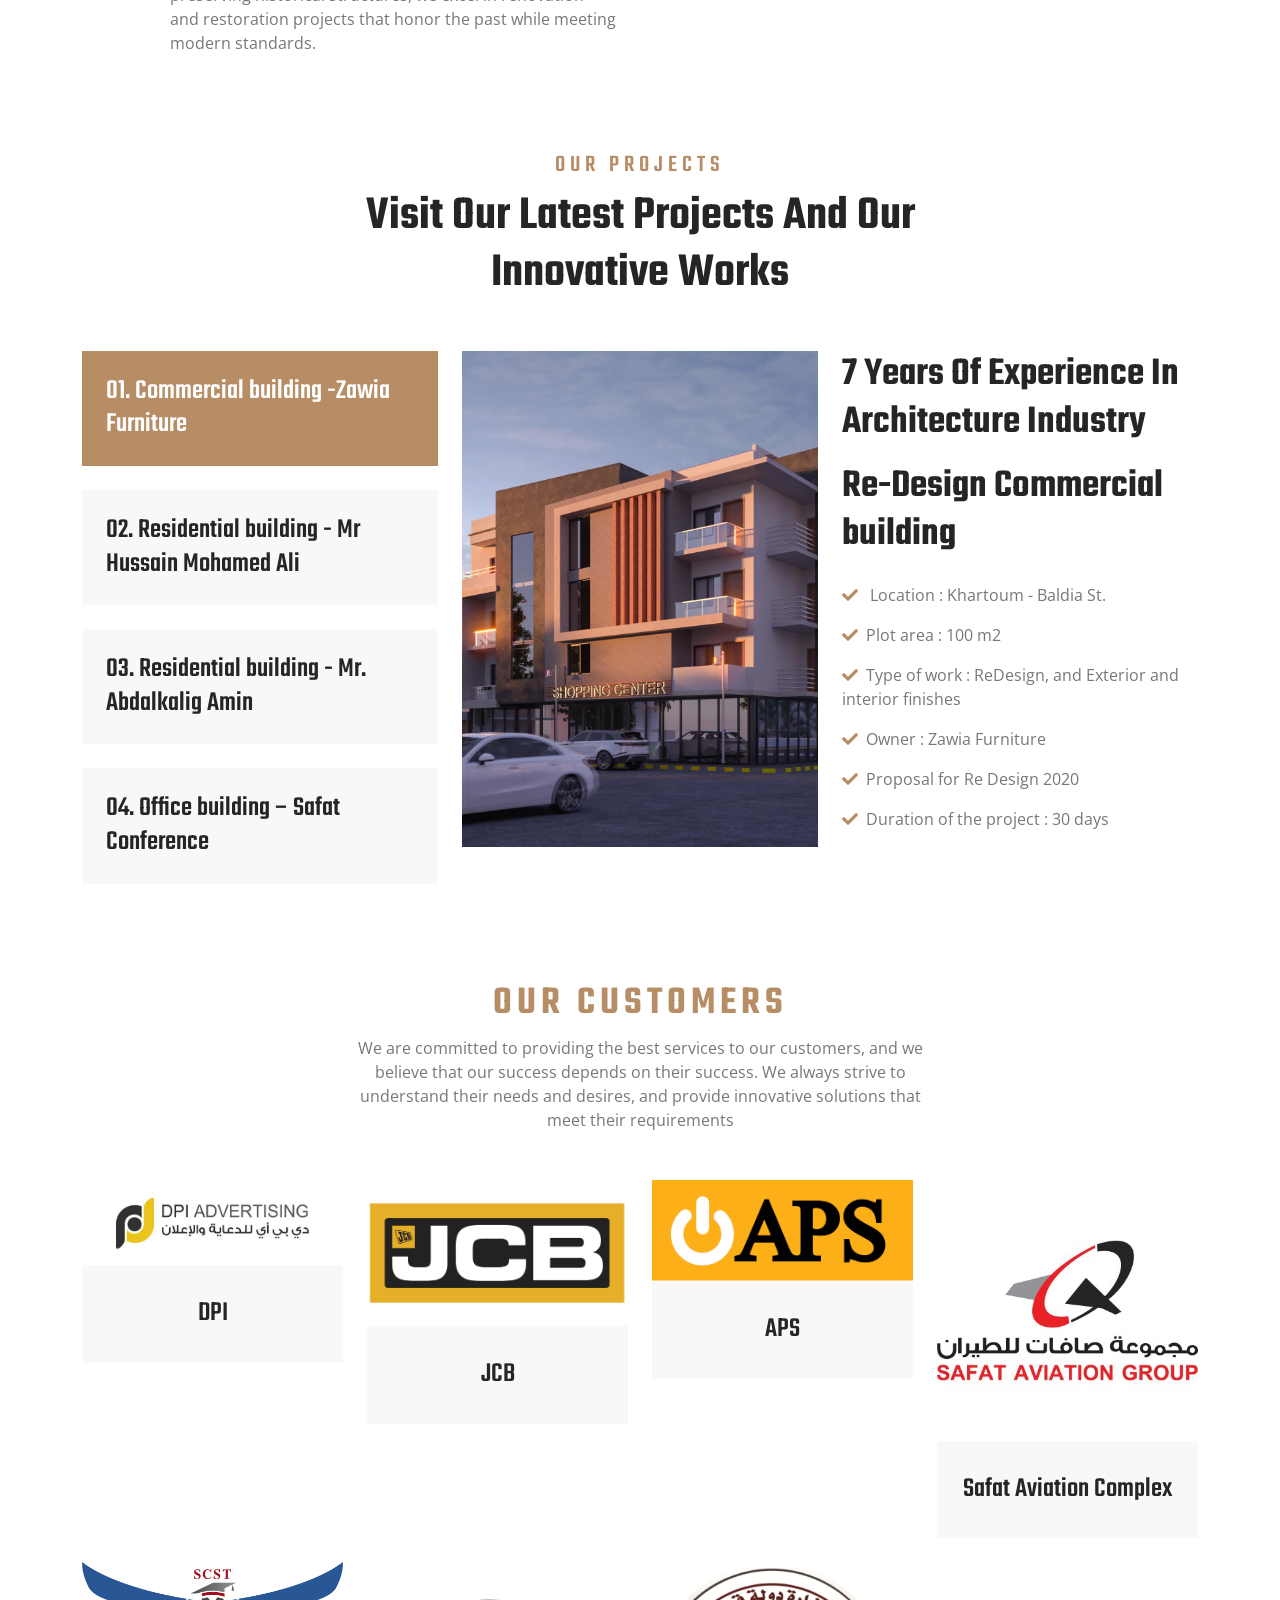
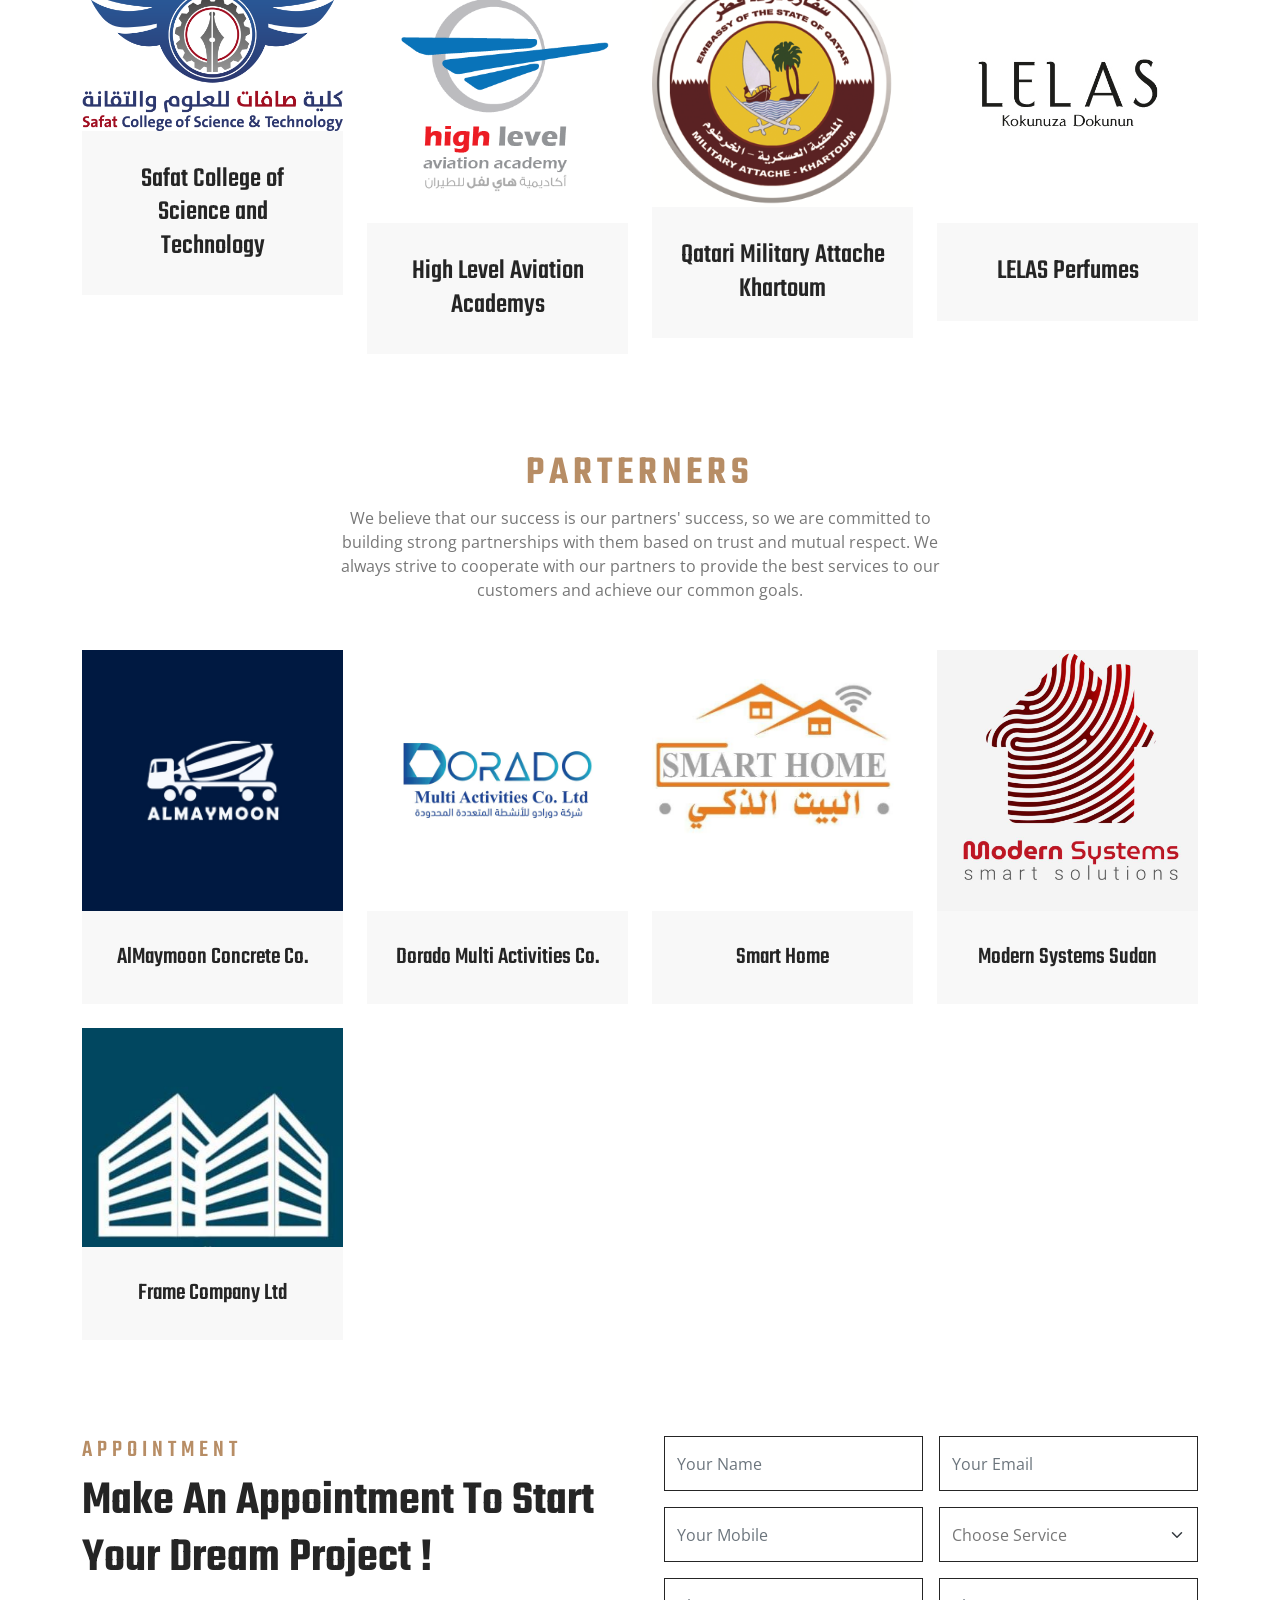
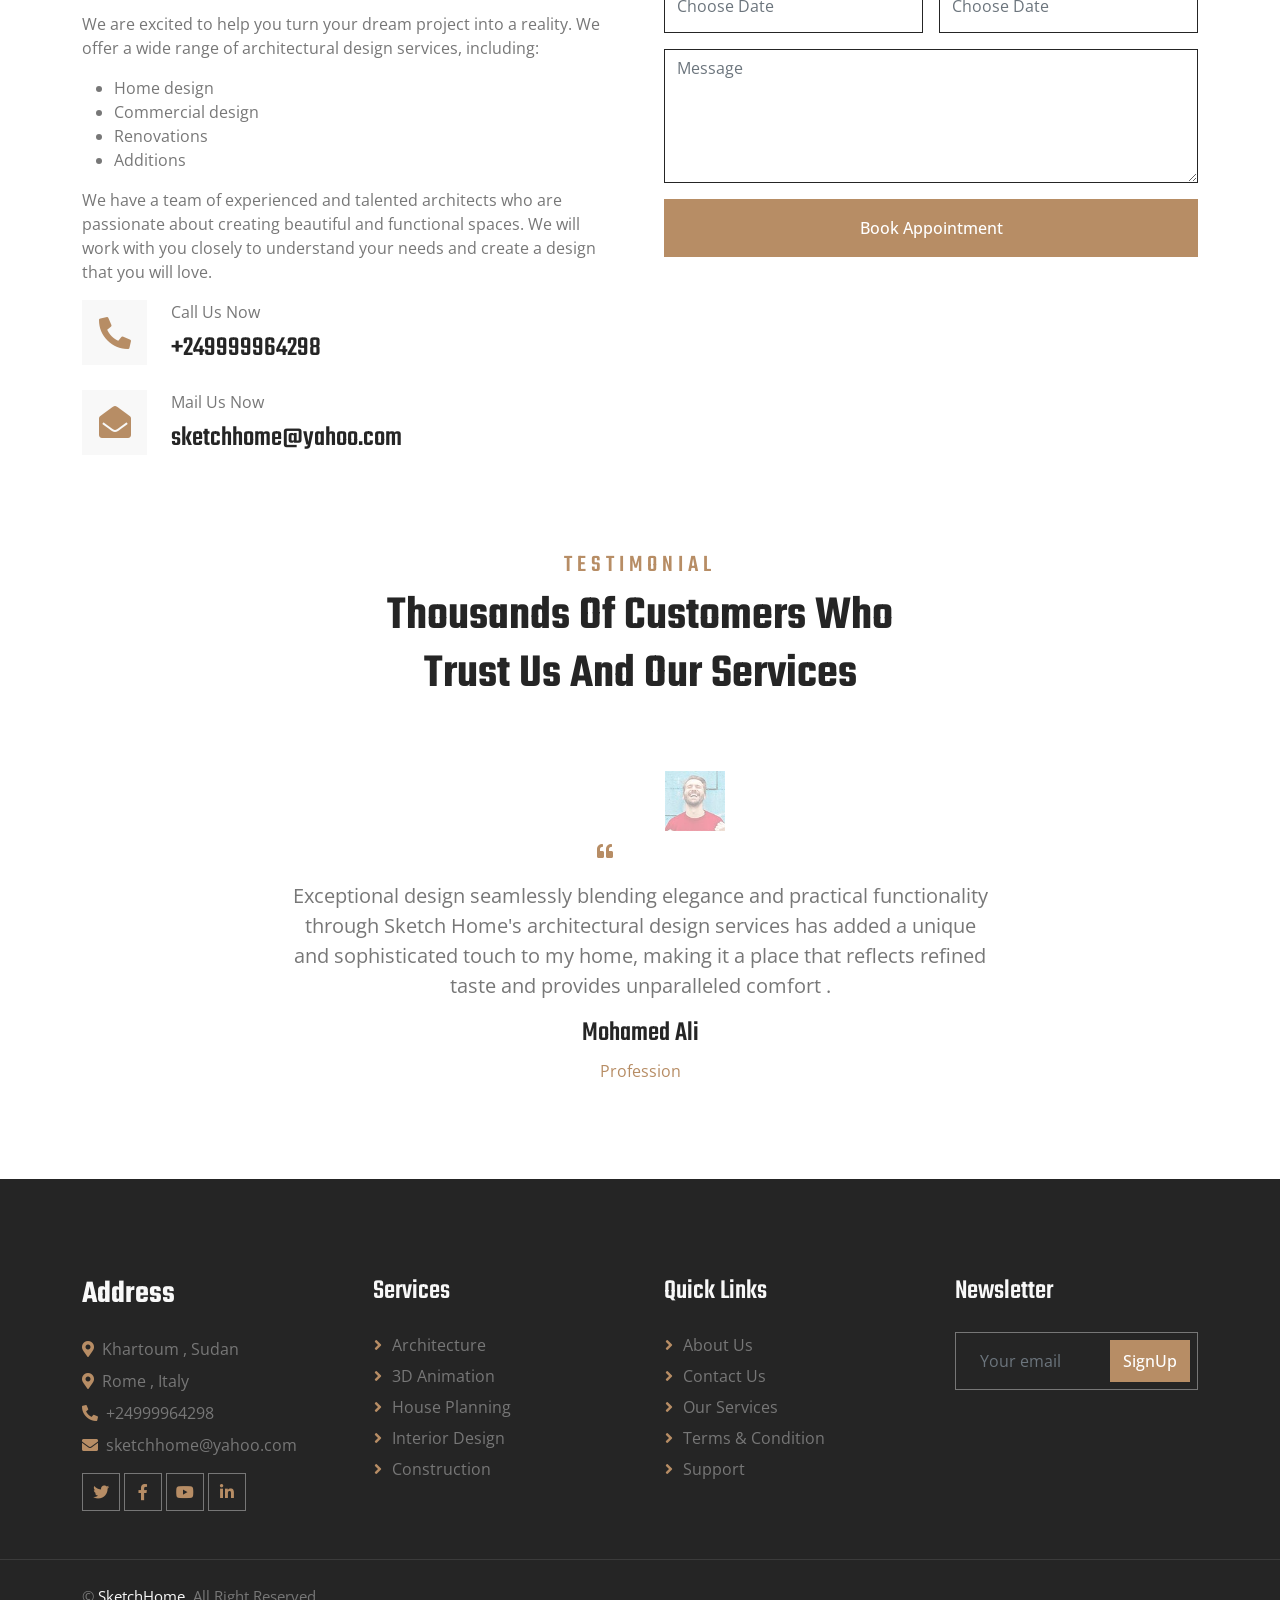
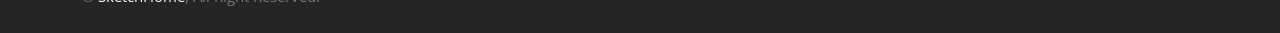
==== commit 28c5c7ba: "added edit" ====
--- a/index.html
+++ b/index.html
@@ -82,8 +82,8 @@
                         <div class="row justify-content-start">
                             <div class="col-10 col-lg-8">
                                 <h1 class="display-1 text-white animated slideInDown">Architecture Design</h1>
-                                <p class="fs-5 fw-medium text-white mb-4 pb-3">Vero elitr justo clita lorem. Ipsum dolor at sed stet sit diam no. Kasd rebum ipsum et diam justo clita et kasd rebum sea elitr.</p>
-                                <a href="" class="btn btn-primary py-3 px-5 animated slideInLeft">Read More</a>
+                                <p class="fs-5 fw-medium text-white mb-4 pb-3">Indulge in a unique artistic masterpiece that reflects your dreams and needs with our distinctive architectural design services. At Sketch Home, we offer exceptional design experiences that enable our clients to transform their ideas into tangible reality. Through creativity and innovation, we design spaces that are both unique and functional, combining beauty and performance. Discover with us how our architectural design can add an individual touch and enhance the quality of your life in every detail.</p>
+                                <a href="ArchitectureDesign.html" class="btn btn-primary py-3 px-5 animated slideInLeft">Read More</a>
                             </div>
                         </div>
                     </div>
@@ -96,8 +96,8 @@
                         <div class="row justify-content-start">
                             <div class="col-10 col-lg-8">
                                 <h1 class="display-1 text-white animated slideInDown">Interior Design</h1>
-                                <p class="fs-5 fw-medium text-white mb-4 pb-3">Vero elitr justo clita lorem. Ipsum dolor at sed stet sit diam no. Kasd rebum ipsum et diam justo clita et kasd rebum sea elitr.</p>
-                                <a href="" class="btn btn-primary py-3 px-5 animated slideInLeft">Read More</a>
+                                <p class="fs-5 fw-medium text-white mb-4 pb-3">At Sketch Home, we offer distinctive interior design services tailored to various project types. Our design team reflects innovation and attention to detail in every project, whether for residential homes, commercial spaces, hotel projects, or others. We strive to achieve the perfect balance between elegance and practical functionality, creating interior environments that meet the aspirations of our clients. Whether you're planning to renovate your current space or embark on a new project, we provide a unique and customized solution for each client, adding an artistic touch that combines comfort and luxury. Discover how our interior design can transform your dreams into a splendid reality.</p>
+                                <a href="InteriorDesign.html" class="btn btn-primary py-3 px-5 animated slideInLeft">Read More</a>
                             </div>
                         </div>
                     </div>
@@ -110,8 +110,8 @@
                         <div class="row justify-content-start">
                             <div class="col-10 col-lg-8">
                                 <h1 class="display-1 text-white animated slideInDown">Furniture Design </h1>
-                                <p class="fs-5 fw-medium text-white mb-4 pb-3">Vero elitr justo clita lorem. Ipsum dolor at sed stet sit diam no. Kasd rebum ipsum et diam justo clita et kasd rebum sea elitr.</p>
-                                <a href="" class="btn btn-primary py-3 px-5 animated slideInLeft">Read More</a>
+                                <p class="fs-5 fw-medium text-white mb-4 pb-3">At Sketch Home, we offer distinctive furniture design services that cater to the diverse needs of various projects. Our design team stands out for its creativity and precision in crafting furniture, whether for residential homes, commercial spaces, hotel projects, or more. We strive diligently to achieve a unique balance between style and functionality, creating furniture that exudes beauty and uniqueness while seamlessly aligning with the vision of our clients. Whether you're planning to renovate your current space or embark on a new project, we provide a customized solution for each client, adding an aesthetic touch that enhances the living experience. Discover how our furniture design can elevate the quality of spaces and make them uniquely remarkable.</p>
+                                <a href="FurnitureDesign.html" class="btn btn-primary py-3 px-5 animated slideInLeft">Read More</a>
                             </div>
                         </div>
                     </div>
@@ -453,71 +453,147 @@
     <div class="container-xxl py-5">
         <div class="container">
             <div class="text-center mx-auto mb-5 wow fadeInUp" data-wow-delay="0.1s" style="max-width: 600px;">
-                <h4 class="section-title">Team Members</h4>
-                <h1 class="display-5 mb-4">We Are Creative Architecture Team For Your Dream Home</h1>
+                <h1 class="section-title">Our customers </h1>
+                <p> We are committed to providing the best services to our customers, and we believe that our success depends on their success. We always strive to understand their needs and desires, and provide innovative solutions that meet their requirements</p>
             </div>
             <div class="row g-0 team-items">
                 <div class="col-lg-3 col-md-6 wow fadeInUp" data-wow-delay="0.1s">
                     <div class="team-item position-relative">
                         <div class="position-relative">
-                            <img class="img-fluid" src="img/team-1.jpg" alt="">
-                            <div class="team-social text-center">
-                                <a class="btn btn-square" href=""><i class="fab fa-facebook-f"></i></a>
-                                <a class="btn btn-square" href=""><i class="fab fa-twitter"></i></a>
-                                <a class="btn btn-square" href=""><i class="fab fa-instagram"></i></a>
-                            </div>
-                        </div>
-                        <div class="bg-light text-center p-4">
-                            <h3 class="mt-2">Ibrahim Alhassen</h3>
-                            <span class="text-primary">Architect</span>
+                            <img class="img-fluid" src="img/dpi.jpg" alt="">
+                        </div>
+                        <div class="bg-light text-center p-4">
+                            <h3 class="mt-2">DPI</h3>
                         </div>
                     </div>
                 </div>
                 <div class="col-lg-3 col-md-6 wow fadeInUp" data-wow-delay="0.3s">
                     <div class="team-item position-relative">
                         <div class="position-relative">
-                            <img class="img-fluid" src="img/team-2.jpg" alt="">
-                            <div class="team-social text-center">
-                                <a class="btn btn-square" href=""><i class="fab fa-facebook-f"></i></a>
-                                <a class="btn btn-square" href=""><i class="fab fa-twitter"></i></a>
-                                <a class="btn btn-square" href=""><i class="fab fa-instagram"></i></a>
-                            </div>
-                        </div>
-                        <div class="bg-light text-center p-4">
-                            <h3 class="mt-2">Abdallah Huiessen</h3>
-                            <span class="text-primary">Civil Engineer</span>
+                            <img class="img-fluid" src="img/JCB-Logo.jpg" alt="">
+                        </div>
+                        <div class="bg-light text-center p-4">
+                            <h3 class="mt-2">JCB</h3>
                         </div>
                     </div>
                 </div>
                 <div class="col-lg-3 col-md-6 wow fadeInUp" data-wow-delay="0.5s">
                     <div class="team-item position-relative">
                         <div class="position-relative">
-                            <img class="img-fluid" src="img/team-3.jpg" alt="">
-                            <div class="team-social text-center">
-                                <a class="btn btn-square" href=""><i class="fab fa-facebook-f"></i></a>
-                                <a class="btn btn-square" href=""><i class="fab fa-twitter"></i></a>
-                                <a class="btn btn-square" href=""><i class="fab fa-instagram"></i></a>
-                            </div>
-                        </div>
-                        <div class="bg-light text-center p-4">
-                            <h3 class="mt-2">Emad Shams Eldeen</h3>
-                            <span class="text-primary">Electromechanical Engineer</span>
+                            <img class="img-fluid" src="img/aps.png" alt="">
+                        </div>
+                        <div class="bg-light text-center p-4">
+                            <h3 class="mt-2">APS</h3>
                         </div>
                     </div>
                 </div>
                 <div class="col-lg-3 col-md-6 wow fadeInUp" data-wow-delay="0.7s">
                     <div class="team-item position-relative">
                         <div class="position-relative">
-                            <img class="img-fluid" src="img/team-4.jpg" alt="">
-                            <div class="team-social text-center">
-                                <a class="btn btn-square" href=""><i class="fab fa-facebook-f"></i></a>
-                                <a class="btn btn-square" href=""><i class="fab fa-twitter"></i></a>
-                                <a class="btn btn-square" href=""><i class="fab fa-instagram"></i></a>
-                            </div>
-                        </div>
-                        <div class="bg-light text-center p-4">
-                            <h3 class="mt-2">Mohamed Mahmoud</h3>
-                            <span class="text-primary">Survey Engineer</span>
+                            <img class="img-fluid" src="img/safatGroup.jpg" alt="">
+                        </div>
+                        <div class="bg-light text-center p-4">
+                            <h3 class="mt-2">Safat Aviation Complex</h3>
+                        </div>
+                    </div>
+                </div>
+                <div class="col-lg-3 col-md-6 wow fadeInUp" data-wow-delay="0.7s">
+                    <div class="team-item position-relative">
+                        <div class="position-relative">
+                            <img class="img-fluid" src="img/SAFATFINAL.png" alt="">
+                        </div>
+                        <div class="bg-light text-center p-4">
+                            <h3 class="mt-2">Safat College of Science and Technology</h3>
+                        </div>
+                    </div>
+                </div>
+                <div class="col-lg-3 col-md-6 wow fadeInUp" data-wow-delay="0.7s">
+                    <div class="team-item position-relative">
+                        <div class="position-relative">
+                            <img class="img-fluid" src="img/highLevel.png" alt="">
+                        </div>
+                        <div class="bg-light text-center p-4">
+                            <h3 class="mt-2">High Level Aviation Academys</h3>
+                        </div>
+                    </div>
+                </div>
+                <div class="col-lg-3 col-md-6 wow fadeInUp" data-wow-delay="0.7s">
+                    <div class="team-item position-relative">
+                        <div class="position-relative">
+                            <img class="img-fluid" src="img/qatar.PNG" alt="">
+                        </div>
+                        <div class="bg-light text-center p-4">
+                            <h3 class="mt-2">Qatari Military Attache Khartoum</h3>
+                        </div>
+                    </div>
+                </div>
+                <div class="col-lg-3 col-md-6 wow fadeInUp" data-wow-delay="0.7s">
+                    <div class="team-item position-relative">
+                        <div class="position-relative">
+                            <img class="img-fluid" src="img/leleas.jpg" alt="">
+                        </div>
+                        <div class="bg-light text-center p-4">
+                            <h3 class="mt-2">LELAS Perfumes</h3>
+                        </div>
+                    </div>
+                </div>
+            </div>
+        </div>
+    </div>
+    <div class="container-xxl py-5">
+        <div class="container">
+            <div class="text-center mx-auto mb-5 wow fadeInUp" data-wow-delay="0.1s" style="max-width: 600px;">
+                <h1 class="section-title">Parterners</h1>
+                <p>We believe that our success is our partners' success, so we are committed to building strong partnerships with them based on trust and mutual respect. We always strive to cooperate with our partners to provide the best services to our customers and achieve our common goals.</p>
+            </div>
+            <div class="row g-0 team-items">
+                <div class="col-lg-3 col-md-6 wow fadeInUp" data-wow-delay="0.3s">
+                    <div class="team-item position-relative">
+                        <div class="position-relative">
+                            <img class="img-fluid" src="img/almaymoon.jpg" alt="">
+                        </div>
+                        <div class="bg-light text-center p-4">
+                            <h4 class="mt-2">AlMaymoon Concrete Co.</h4>
+                        </div>
+                    </div>
+                </div>
+                <div class="col-lg-3 col-md-6 wow fadeInUp" data-wow-delay="0.5s">
+                    <div class="team-item position-relative">
+                        <div class="position-relative">
+                            <img class="img-fluid" src="img/dorado.jpg" alt="">
+                        </div>
+                        <div class="bg-light text-center p-4">
+                            <h4 class="mt-2">Dorado Multi Activities Co.</h4>
+                        </div>
+                    </div>
+                </div>
+                <div class="col-lg-3 col-md-6 wow fadeInUp" data-wow-delay="0.7s">
+                    <div class="team-item position-relative">
+                        <div class="position-relative">
+                            <img class="img-fluid" src="img/smartHome.jpg" alt="">
+                        </div>
+                        <div class="bg-light text-center p-4">
+                            <h4 class="mt-2">Smart Home</h4>
+                        </div>
+                    </div>
+                </div>
+                <div class="col-lg-3 col-md-6 wow fadeInUp" data-wow-delay="0.7s">
+                    <div class="team-item position-relative">
+                        <div class="position-relative">
+                            <img class="img-fluid" src="img/modren.jpg" alt="">
+                        </div>
+                        <div class="bg-light text-center p-4">
+                            <h4 class="mt-2">Modern Systems Sudan</h4>
+                        </div>
+                    </div>
+                </div>
+                <div class="col-lg-3 col-md-6 wow fadeInUp" data-wow-delay="0.1s">
+                    <div class="team-item position-relative">
+                        <div class="position-relative">
+                            <img class="img-fluid" src="img/frame.jpg" alt="">
+                        </div>
+                        <div class="bg-light text-center p-4">
+                            <h4 class="mt-2">Frame Company Ltd</h4>
                         </div>
                     </div>
                 </div>
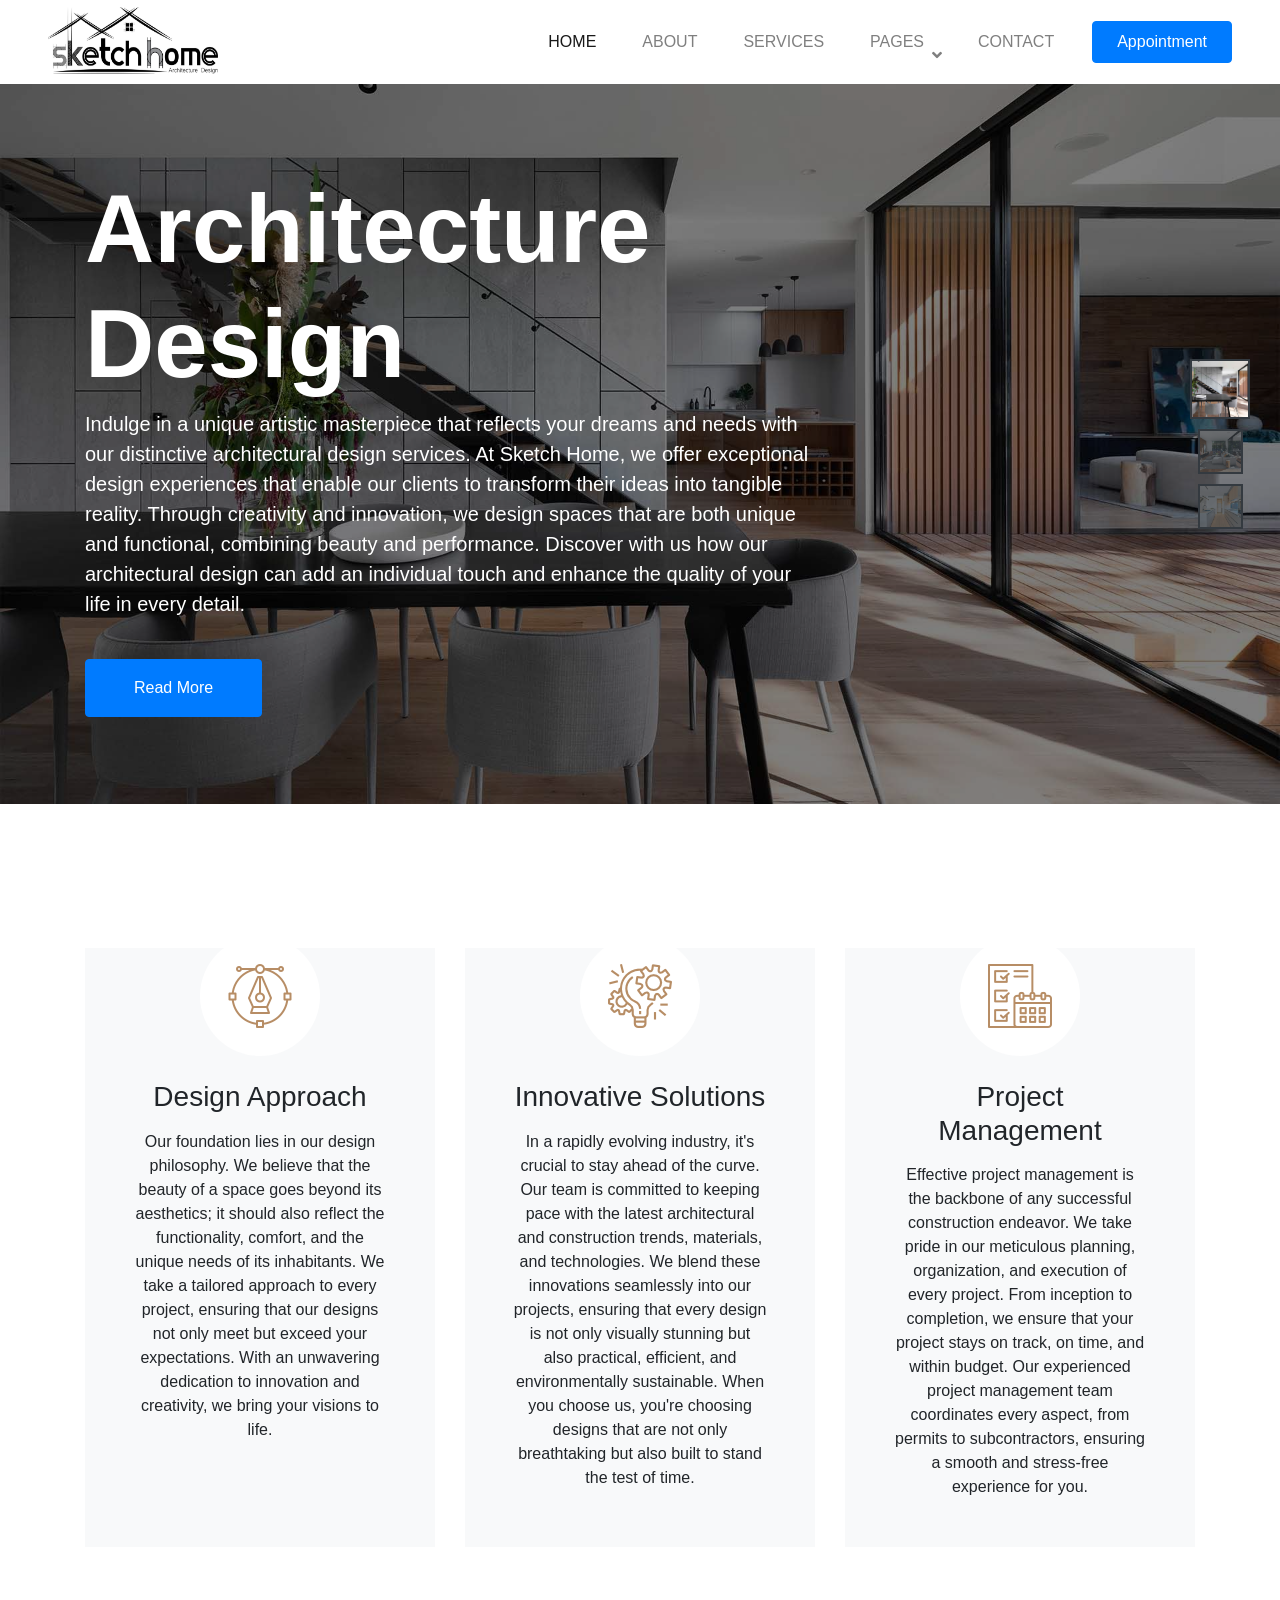
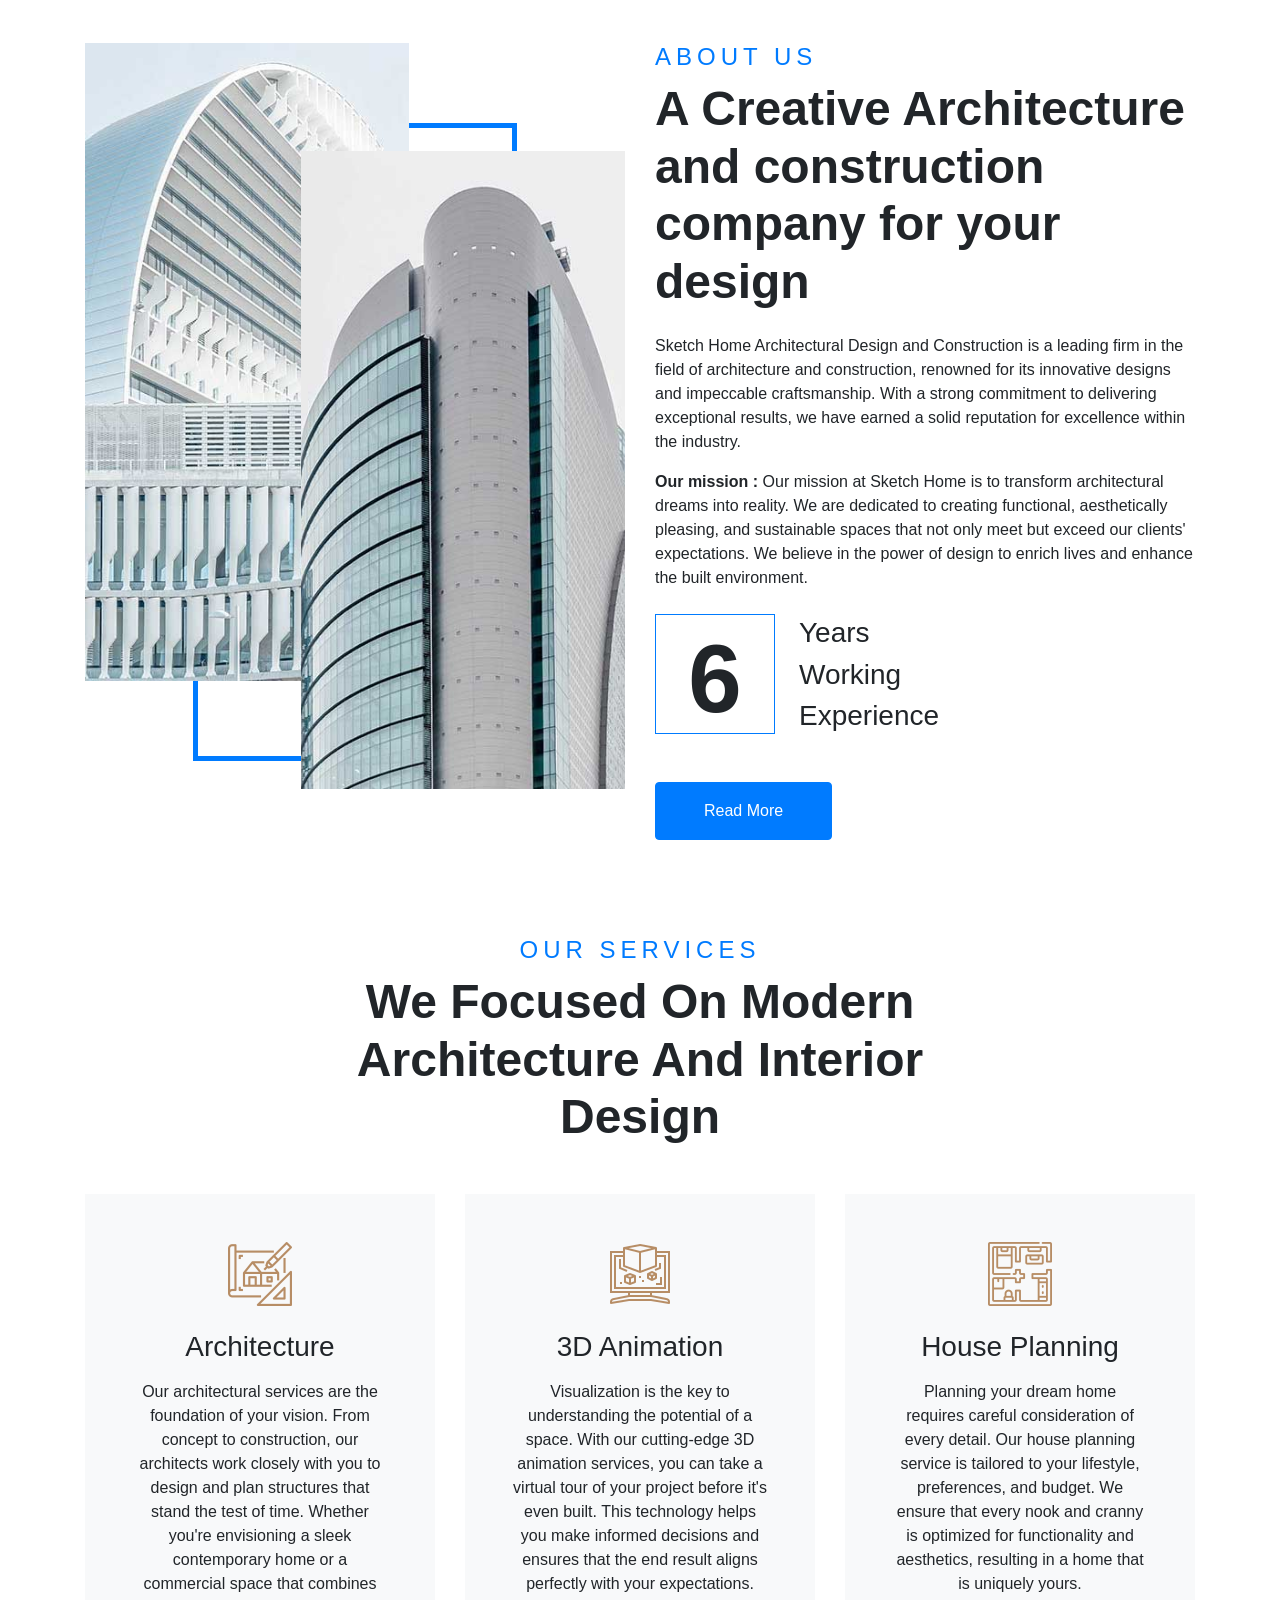
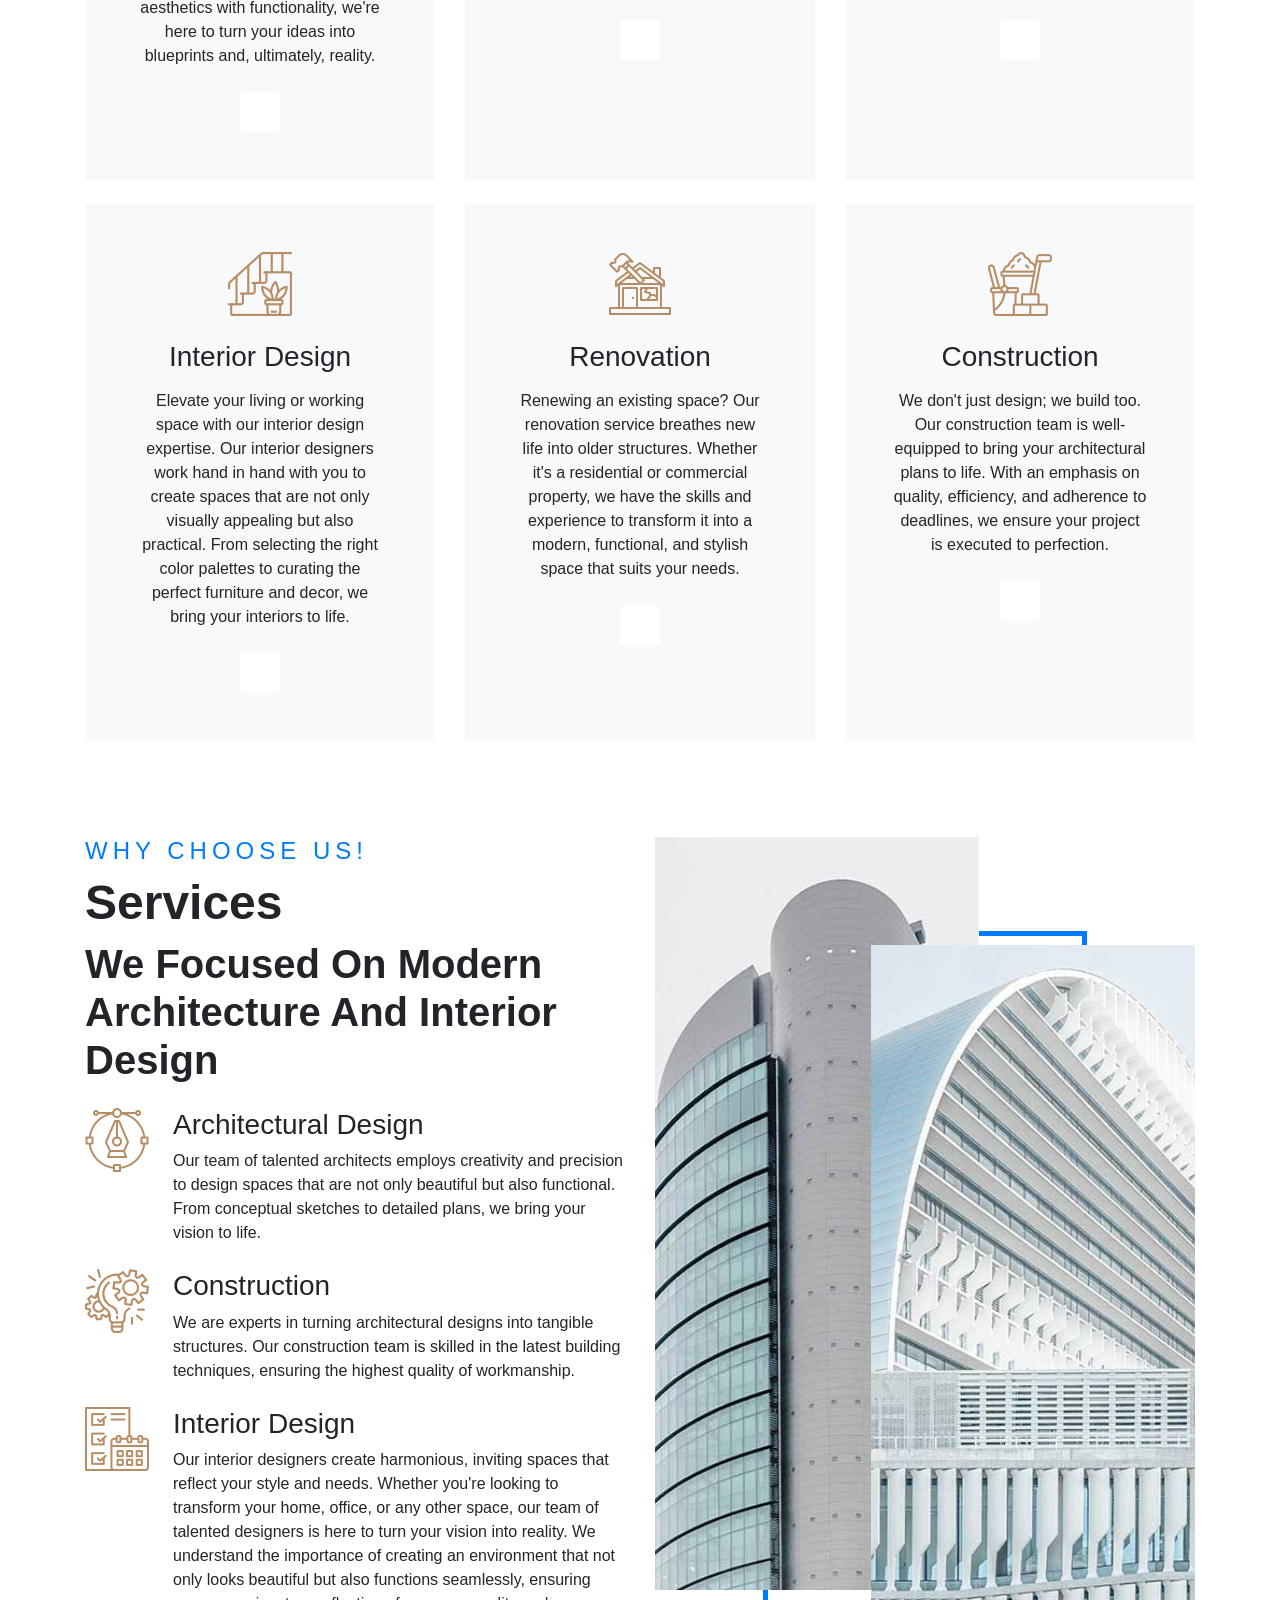
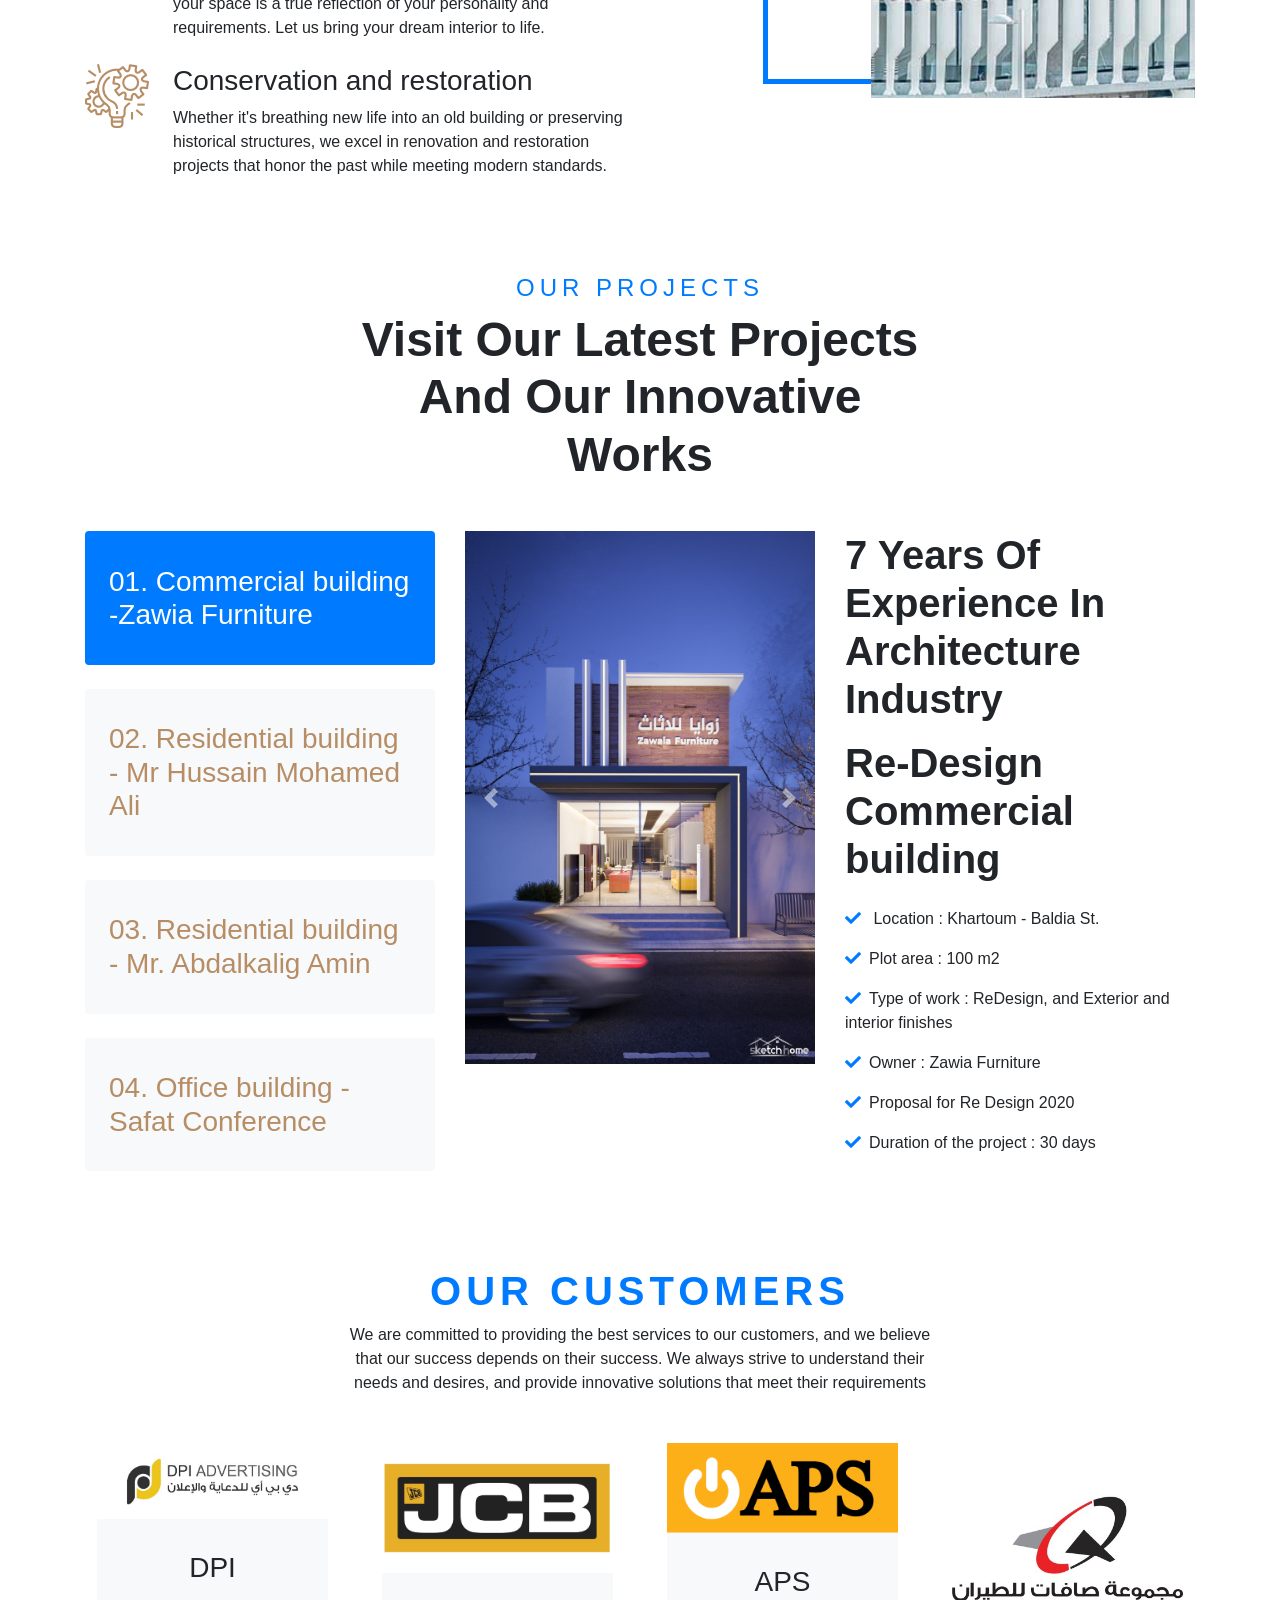
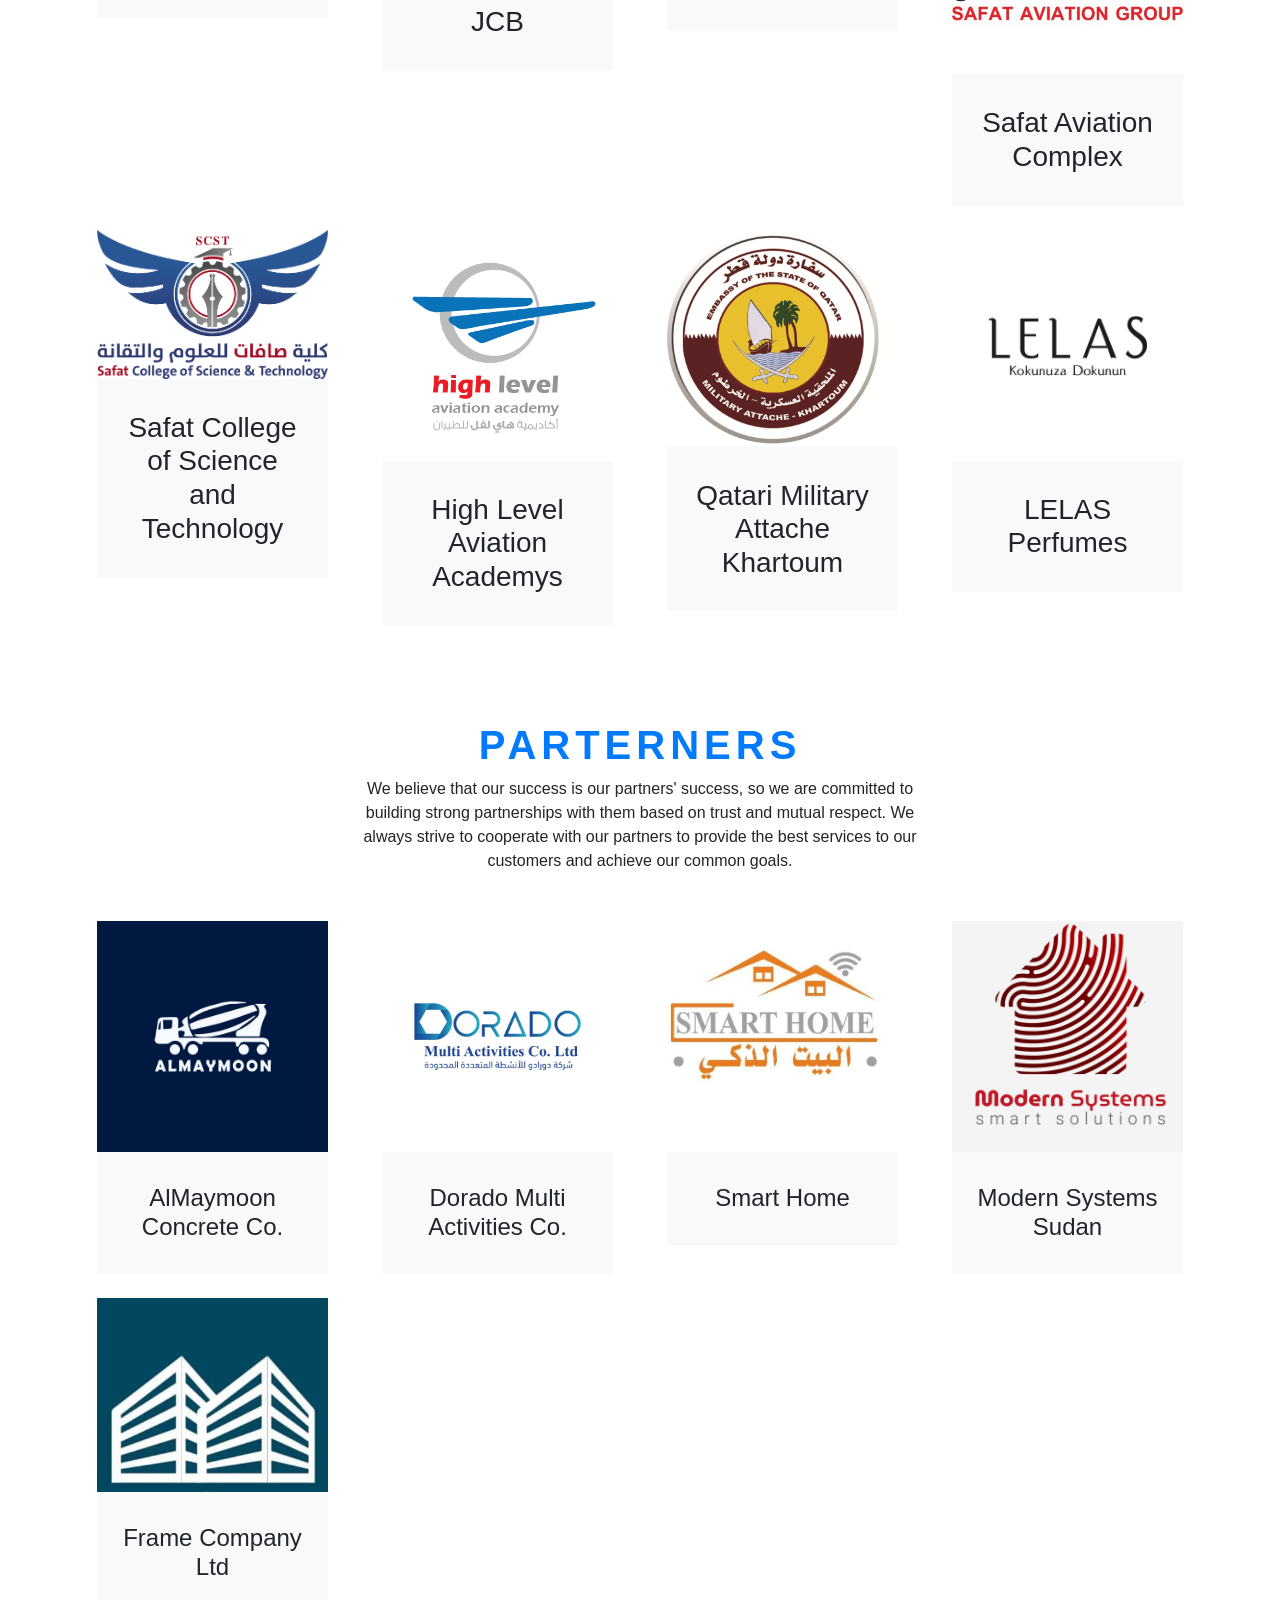
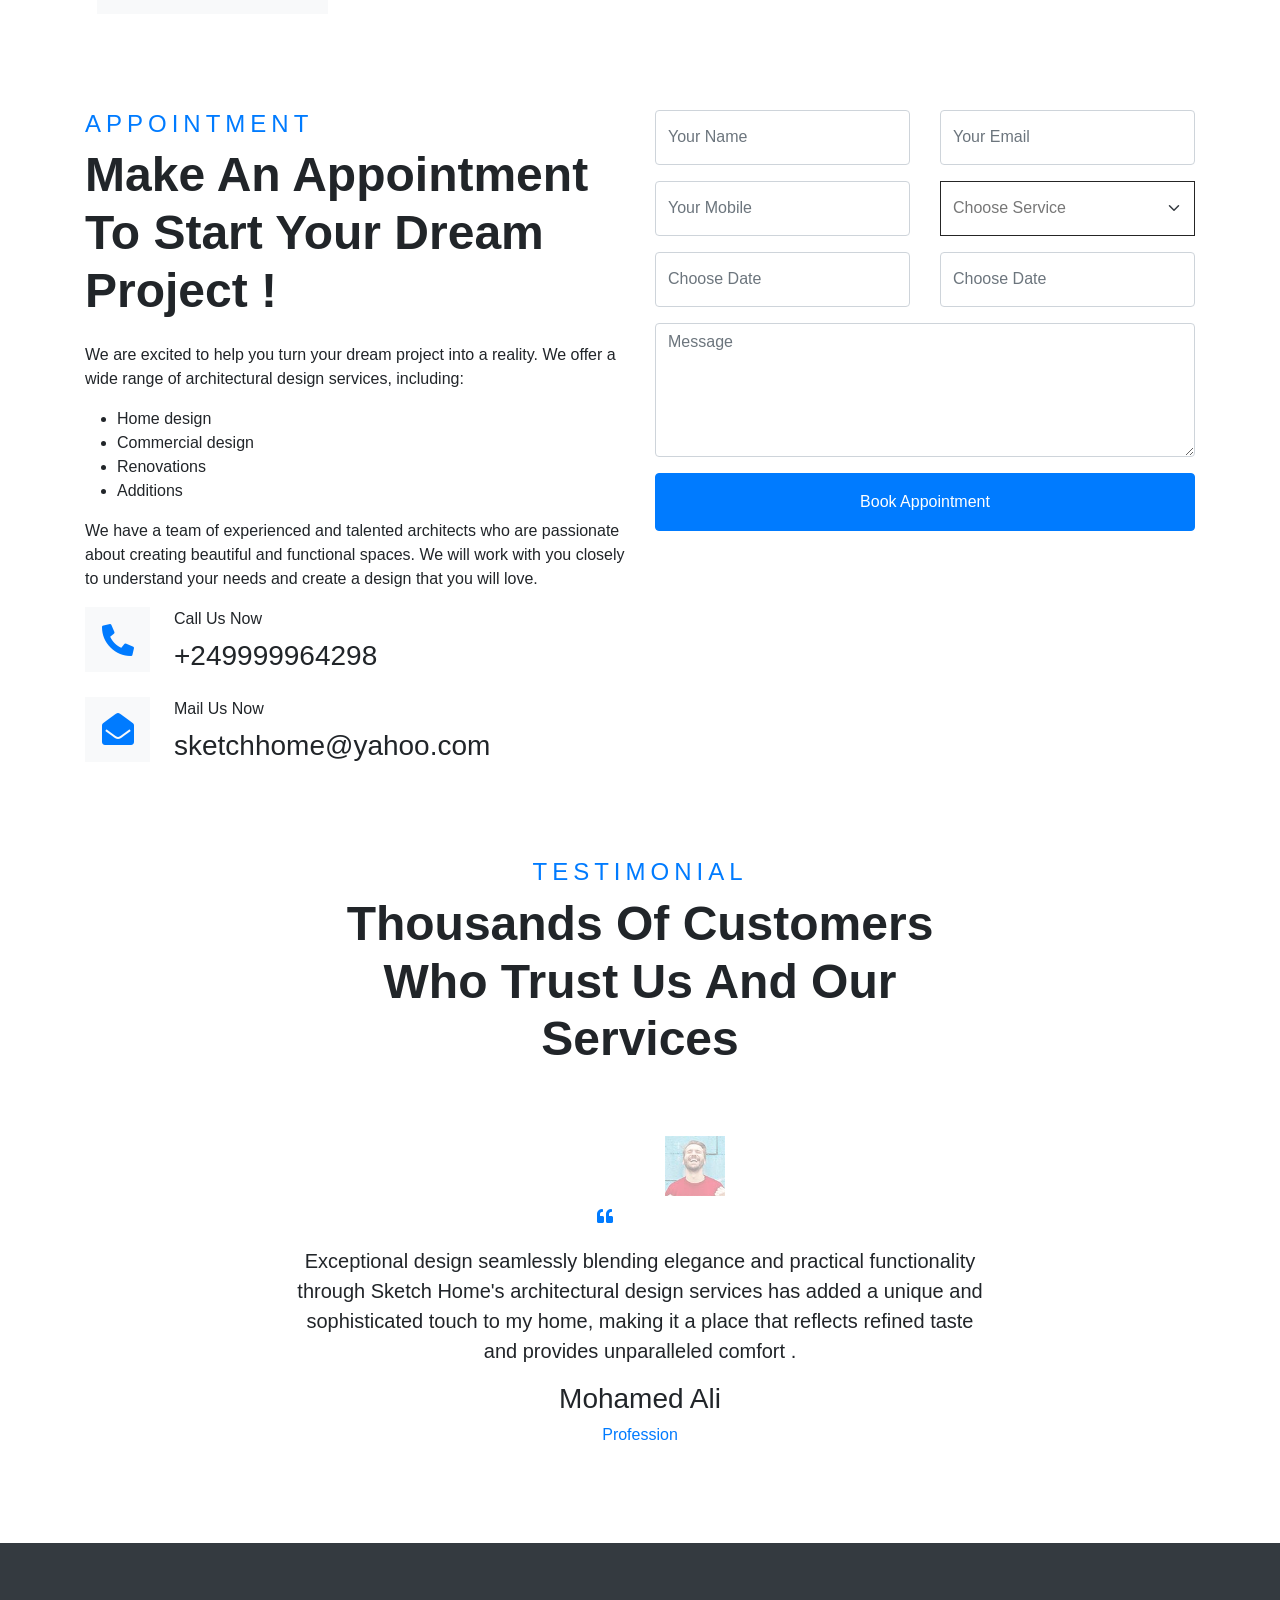
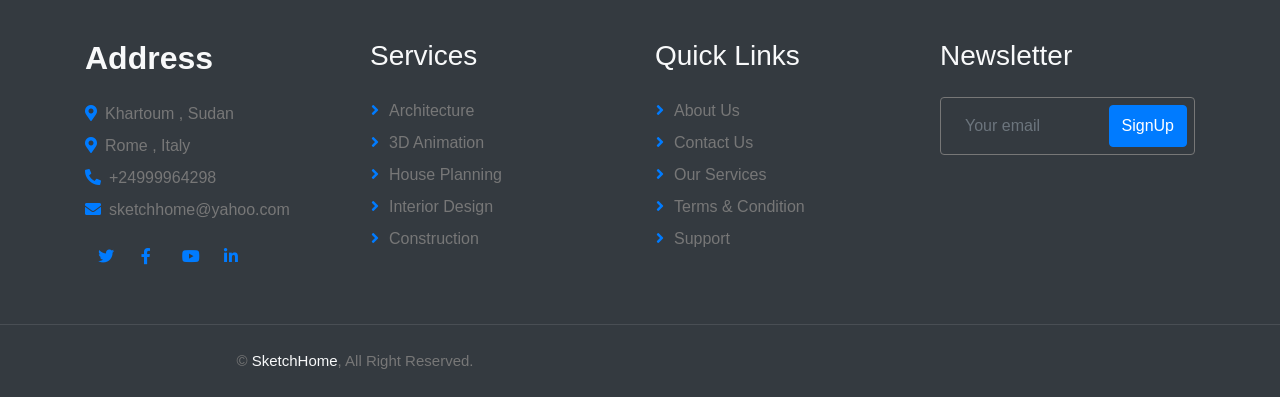
==== commit cc1c07ef: "last commit" ====
--- a/index.html
+++ b/index.html
@@ -30,9 +30,13 @@
 
     <!-- Template Stylesheet -->
     <link href="css/style.css" rel="stylesheet">
+    <link rel="stylesheet" href="https://cdn.jsdelivr.net/npm/bootstrap@4.1.3/dist/css/bootstrap.min.css" integrity="sha384-MCw98/SFnGE8fJT3GXwEOngsV7Zt27NXFoaoApmYm81iuXoPkFOJwJ8ERdknLPMO" crossorigin="anonymous">
 </head>
 
 <body>
+    <script src="https://code.jquery.com/jquery-3.3.1.slim.min.js" integrity="sha384-q8i/X+965DzO0rT7abK41JStQIAqVgRVzpbzo5smXKp4YfRvH+8abtTE1Pi6jizo" crossorigin="anonymous"></script>
+    <script src="https://cdn.jsdelivr.net/npm/popper.js@1.14.3/dist/umd/popper.min.js" integrity="sha384-ZMP7rVo3mIykV+2+9J3UJ46jBk0WLaUAdn689aCwoqbBJiSnjAK/l8WvCWPIPm49" crossorigin="anonymous"></script>
+    <script src="https://cdn.jsdelivr.net/npm/bootstrap@4.1.3/dist/js/bootstrap.min.js" integrity="sha384-ChfqqxuZUCnJSK3+MXmPNIyE6ZbWh2IMqE241rYiqJxyMiZ6OW/JmZQ5stwEULTy" crossorigin="anonymous"></script>
     <!-- Spinner Start -->
     <div id="spinner" class="show bg-white position-fixed translate-middle w-100 vh-100 top-50 start-50 d-flex align-items-center justify-content-center">
         <div class="spinner-border position-relative text-primary" style="width: 6rem; height: 6rem;" role="status"></div>
@@ -60,7 +64,7 @@
                         <a href="project.html" class="dropdown-item">Our Projects</a>
                         <a href="team.html" class="dropdown-item">Team Members</a>
                         <a href="appointment.html" class="dropdown-item">Appointment</a>
-                        <a href="testimonial.html" class="dropdown-item">Testimonial</a>
+                        <a href="testimonial.html" class="dropdown-item">Customers & Partners</a>
                         <a href="404.html" class="dropdown-item">404 Page</a>
                     </div>
                 </div>
@@ -330,6 +334,7 @@
     <!-- Feature End -->
 
 
+    <!-- Project Start -->
     <div class="container-xxl project py-5">
         <div class="container">
             <div class="text-center mx-auto mb-5 wow fadeInUp" data-wow-delay="0.1s" style="max-width: 600px;">
@@ -349,7 +354,7 @@
                             <h3 class="m-0">03. Residential building - Mr. Abdalkalig Amin</h3>
                         </button>
                         <button class="nav-link w-100 d-flex align-items-center text-start p-4 mb-0" data-bs-toggle="pill" data-bs-target="#tab-pane-4" type="button">
-                            <h3 class="m-0">04. Office building – Safat Conference</h3>
+                            <h3 class="m-0">04. Office building - Safat Conference</h3>
                         </button>
                     </div>
                 </div>
@@ -359,8 +364,27 @@
                             <div class="row g-4">
                                 <div class="col-md-6" style="min-height: 350px;">
                                     <div class="position-relative h-100">
-                                        <img class="position-absolute img-fluid w-100 h-100" src="img/1.jpg"
-                                            style="object-fit: cover;" alt="">
+                                        <div id="carouselExampleControls" class="carousel slide" data-ride="carousel">
+                                            <div class="carousel-inner">
+                                              <div class="carousel-item active">
+                                                <img class="d-block w-100" src="/img/zawaya-1.jpg" alt="First slide">
+                                              </div>
+                                              <div class="carousel-item">
+                                                <img class="d-block w-100" src="/img/zawaya-2.jpg" alt="Second slide">
+                                              </div>
+                                              <div class="carousel-item">
+                                                <img class="d-block w-100" src="/img/zawaya-3.jpg" alt="Third slide">
+                                              </div>
+                                            </div>
+                                            <a class="carousel-control-prev" href="#carouselExampleControls" role="button" data-slide="prev">
+                                              <span class="carousel-control-prev-icon" aria-hidden="true"></span>
+                                              <span class="sr-only">Previous</span>
+                                            </a>
+                                            <a class="carousel-control-next" href="#carouselExampleControls" role="button" data-slide="next">
+                                              <span class="carousel-control-next-icon" aria-hidden="true"></span>
+                                              <span class="sr-only">Next</span>
+                                            </a>
+                                          </div>
                                     </div>
                                 </div>
                                 <div class="col-md-6">
@@ -379,8 +403,27 @@
                             <div class="row g-4">
                                 <div class="col-md-6" style="min-height: 350px;">
                                     <div class="position-relative h-100">
-                                        <img class="position-absolute img-fluid w-100 h-100" src="img/2.jpg"
-                                            style="object-fit: cover;" alt="">
+                                        <div id="carouselExampleControls" class="carousel slide" data-ride="carousel">
+                                            <div class="carousel-inner">
+                                              <div class="carousel-item active">
+                                                <img class="d-block w-100" src="/img/heussin-1.jpg" alt="First slide">
+                                              </div>
+                                              <div class="carousel-item">
+                                                <img class="d-block w-100" src="img/heussin-2.jpg" alt="Second slide">
+                                              </div>
+                                              <div class="carousel-item">
+                                                <img class="d-block w-100" src="img/heussin-3.jpg" alt="Third slide">
+                                              </div>
+                                            </div>
+                                            <a class="carousel-control-prev" href="#carouselExampleControls" role="button" data-slide="prev">
+                                              <span class="carousel-control-prev-icon" aria-hidden="true"></span>
+                                              <span class="sr-only">Previous</span>
+                                            </a>
+                                            <a class="carousel-control-next" href="#carouselExampleControls" role="button" data-slide="next">
+                                              <span class="carousel-control-next-icon" aria-hidden="true"></span>
+                                              <span class="sr-only">Next</span>
+                                            </a>
+                                          </div>
                                     </div>
                                 </div>
                                 <div class="col-md-6">
@@ -400,8 +443,27 @@
                             <div class="row g-4">
                                 <div class="col-md-6" style="min-height: 350px;">
                                     <div class="position-relative h-100">
-                                        <img class="position-absolute img-fluid w-100 h-100" src="img/3.jpg"
-                                            style="object-fit: cover;" alt="">
+                                       <div id="carouselExampleControls" class="carousel slide" data-ride="carousel">
+                                            <div class="carousel-inner">
+                                              <div class="carousel-item active">
+                                                <img class="d-block w-100" src="img/abdelgalik-1.jpg" alt="First slide">
+                                              </div>
+                                              <div class="carousel-item">
+                                                <img class="d-block w-100" src="img/abdelgalik-2.jpg" alt="Second slide">
+                                              </div>
+                                              <div class="carousel-item">
+                                                <img class="d-block w-100" src="img/abdelgalik-3.jpg" alt="Third slide">
+                                              </div>
+                                            </div>
+                                            <a class="carousel-control-prev" href="#carouselExampleControls" role="button" data-slide="prev">
+                                              <span class="carousel-control-prev-icon" aria-hidden="true"></span>
+                                              <span class="sr-only">Previous</span>
+                                            </a>
+                                            <a class="carousel-control-next" href="#carouselExampleControls" role="button" data-slide="next">
+                                              <span class="carousel-control-next-icon" aria-hidden="true"></span>
+                                              <span class="sr-only">Next</span>
+                                            </a>
+                                          </div>
                                     </div>
                                 </div>
                                 <div class="col-md-6">
@@ -421,8 +483,54 @@
                             <div class="row g-4">
                                 <div class="col-md-6" style="min-height: 350px;">
                                     <div class="position-relative h-100">
-                                        <img class="position-absolute img-fluid w-100 h-100" src="img/4.jpeg"
-                                            style="object-fit: cover;" alt="">
+                                        <div id="carouselExampleControls" class="carousel slide" data-ride="carousel">
+                                            <div class="carousel-inner">
+                                                <div class="carousel-item active">
+                                                    <img class="d-block w-100" src="img/safat-1.jpg" alt="First slide">
+                                                  </div>
+                                              <div class="carousel-item">
+                                                <img class="d-block w-100" src="img/safat-2.jpg" alt="Second slide">
+                                              </div>
+                                              <div class="carousel-item">
+                                                <img class="d-block w-100" src="img/safat-3.jpg" alt="Third slide">
+                                              </div>
+                                              <div class="carousel-item">
+                                                <img class="d-block w-100" src="img/safat-4.jpg" alt="Third slide">
+                                              </div>
+                                              <div class="carousel-item">
+                                                <img class="d-block w-100" src="img/safat-5.jpg" alt="Third slide">
+                                              </div>
+                                              <div class="carousel-item">
+                                                <img class="d-block w-100" src="img/safat-6.jpg" alt="Third slide">
+                                              </div>
+                                              <div class="carousel-item">
+                                                <img class="d-block w-100" src="img/safat-7.jpg" alt="Third slide">
+                                              </div>
+                                              <div class="carousel-item">
+                                                <img class="d-block w-100" src="img/safat-8.jpg" alt="Third slide">
+                                              </div>
+                                              <div class="carousel-item">
+                                                <img class="d-block w-100" src="img/safat-9.jpg" alt="Third slide">
+                                              </div>
+                                              <div class="carousel-item">
+                                                <img class="d-block w-100" src="img/safat-10.jpg" alt="Third slide">
+                                              </div>
+                                              <div class="carousel-item">
+                                                <img class="d-block w-100" src="img/safat-11.jpg" alt="Third slide">
+                                              </div>
+                                              <div class="carousel-item">
+                                                <img class="d-block w-100" src="img/safat-12.jpg" alt="Third slide">
+                                              </div>
+                                            </div>
+                                            <a class="carousel-control-prev" href="#carouselExampleControls" role="button" data-slide="prev">
+                                              <span class="carousel-control-prev-icon" aria-hidden="true"></span>
+                                              <span class="sr-only">Previous</span>
+                                            </a>
+                                            <a class="carousel-control-next" href="#carouselExampleControls" role="button" data-slide="next">
+                                              <span class="carousel-control-next-icon" aria-hidden="true"></span>
+                                              <span class="sr-only">Next</span>
+                                            </a>
+                                          </div>
                                     </div>
                                 </div>
                                 <div class="col-md-6">
@@ -436,17 +544,17 @@
                                     <p><i class="fa fa-check text-primary me-2"></i>Implementation : Fram Engineering and Contracting Company</p>
                                     <p><i class="fa fa-check text-primary me-2"></i>Meeting hall furniture design: Sketch Home Architectural Design</p>
                                     <p><i class="fa fa-check text-primary me-2"></i>Execution and manufacture of conference room furniture: OBS Furniture and Decoration</p>
-                                 
-                                    
-                                </div>
-                                </div>
-                            </div>
-                        </div>
-                    </div>
-                </div>
-            </div>
-        </div>
-    </div>
+                                </div>
+                                </div>
+                            </div>
+                        </div>
+                    </div>
+                </div>
+            </div>
+        </div>
+    </div>
+    <!-- Project End -->
+        
     <!-- Project End -->
 
     <!-- Team Start -->
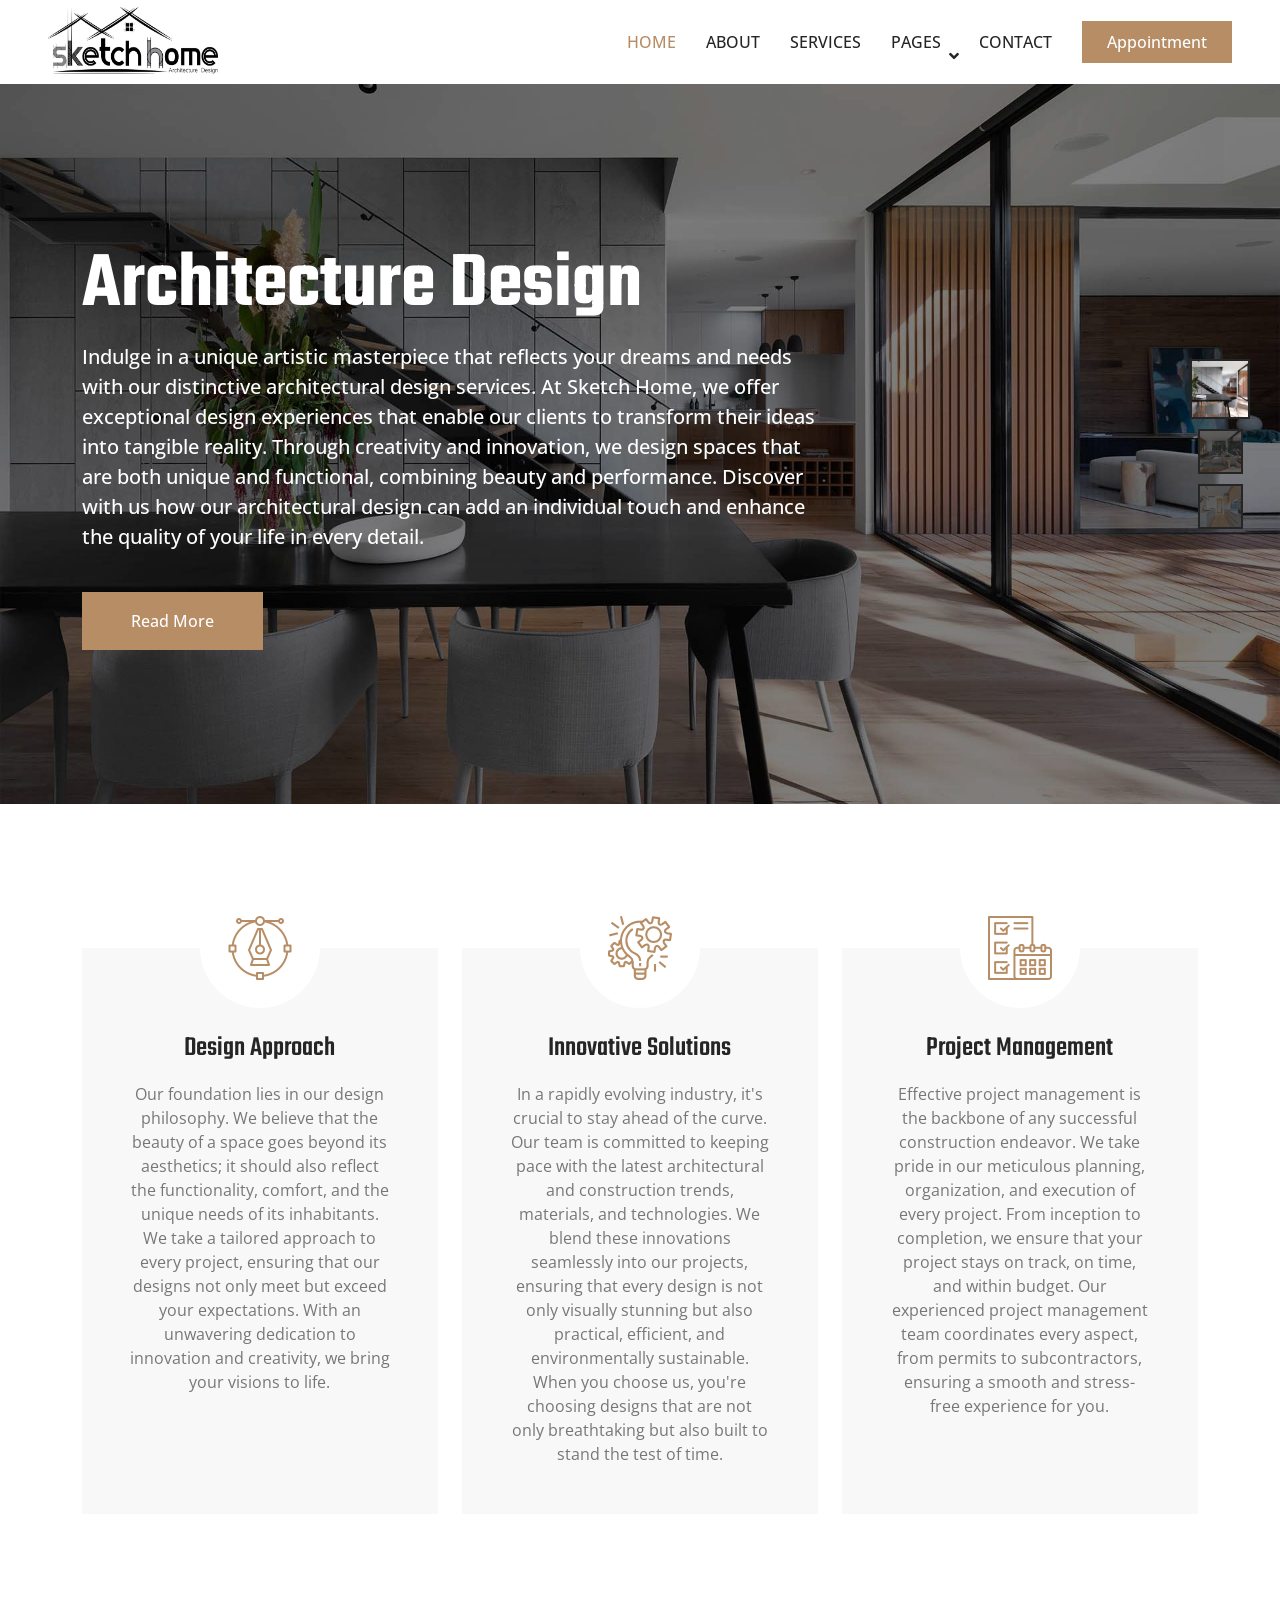
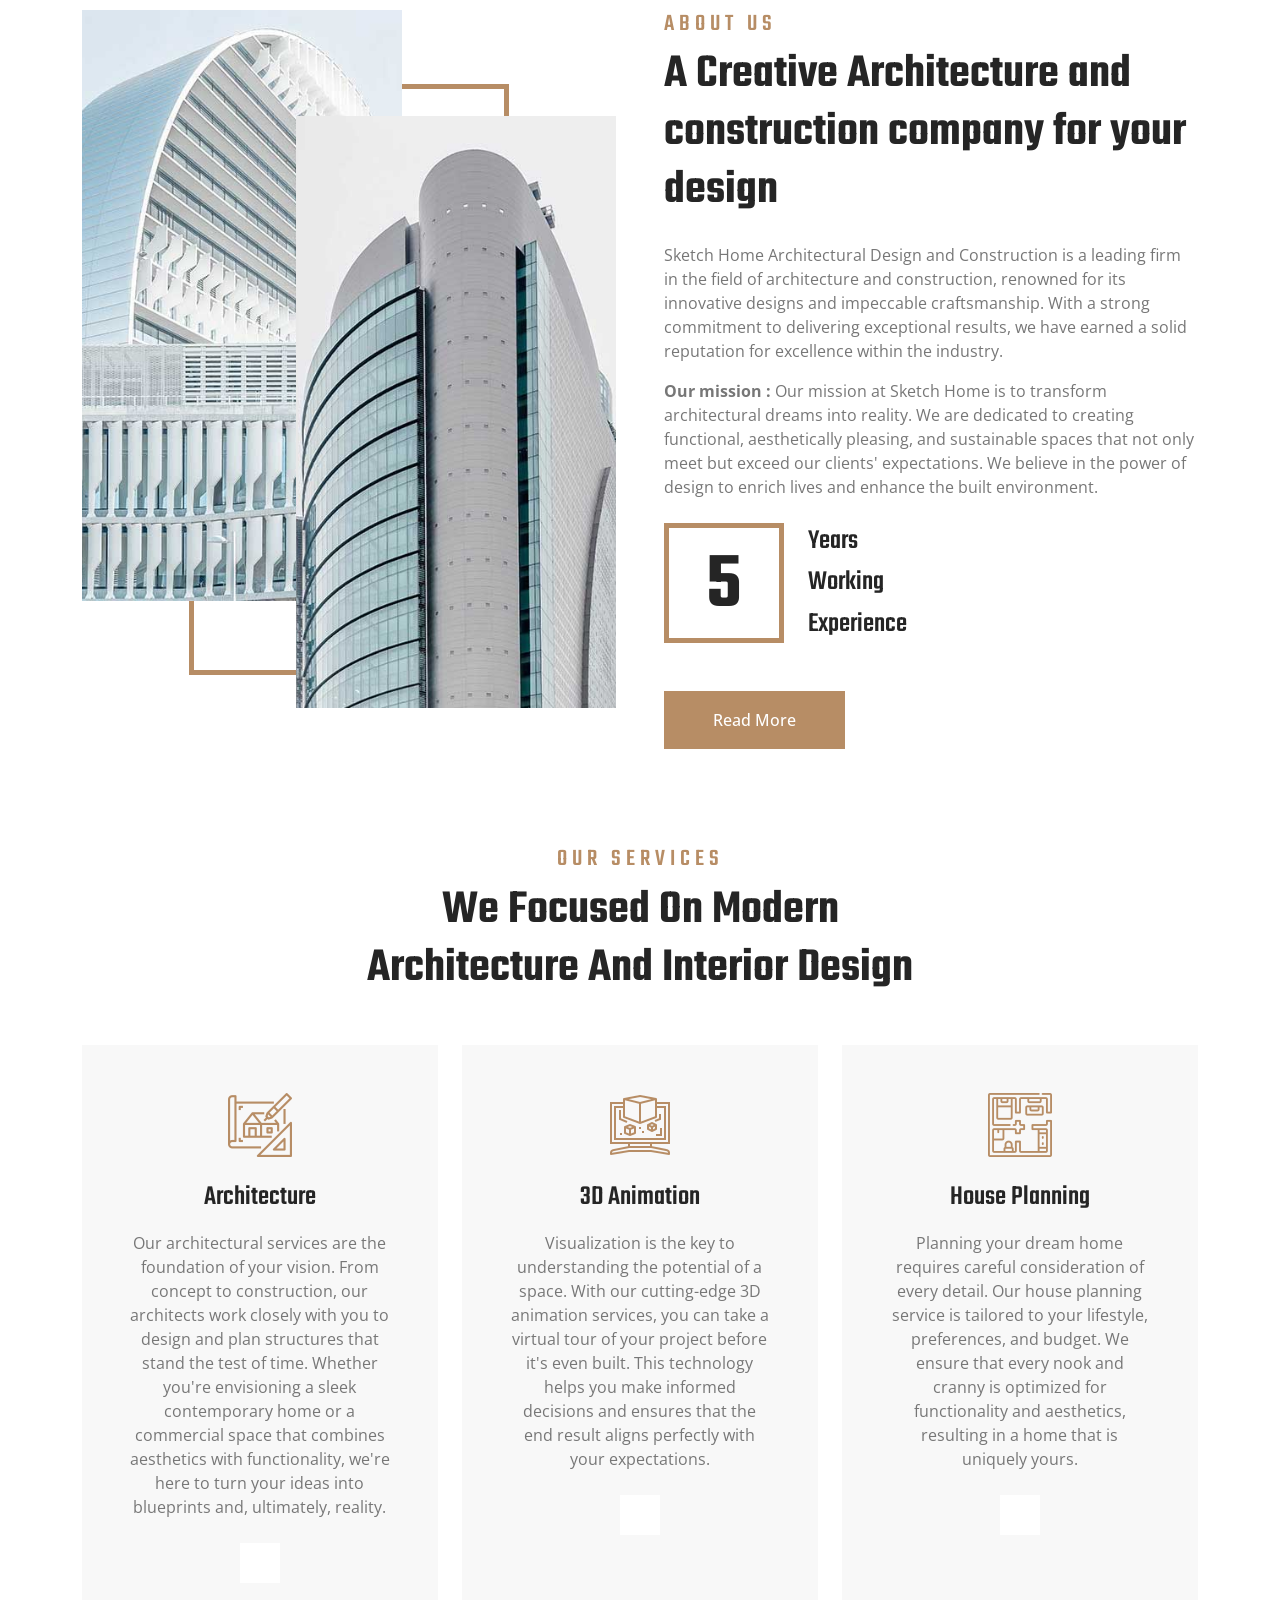
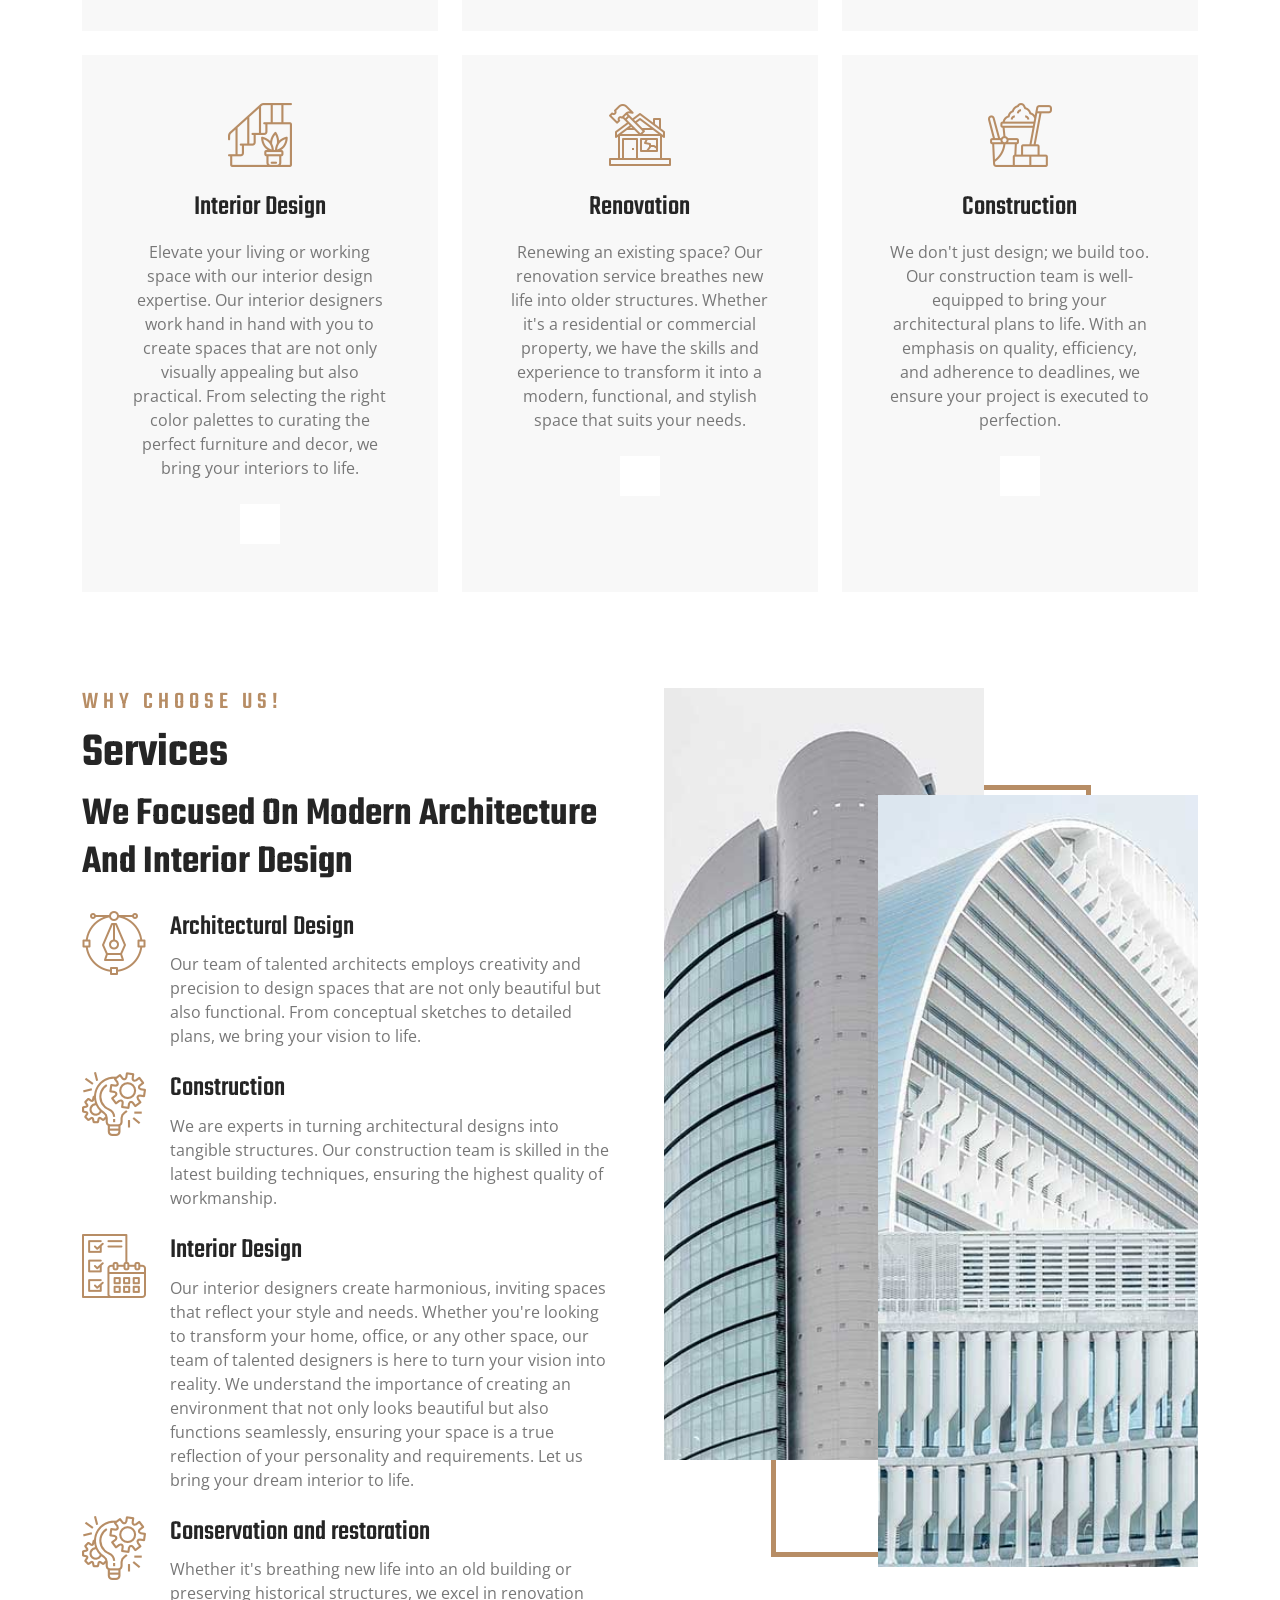
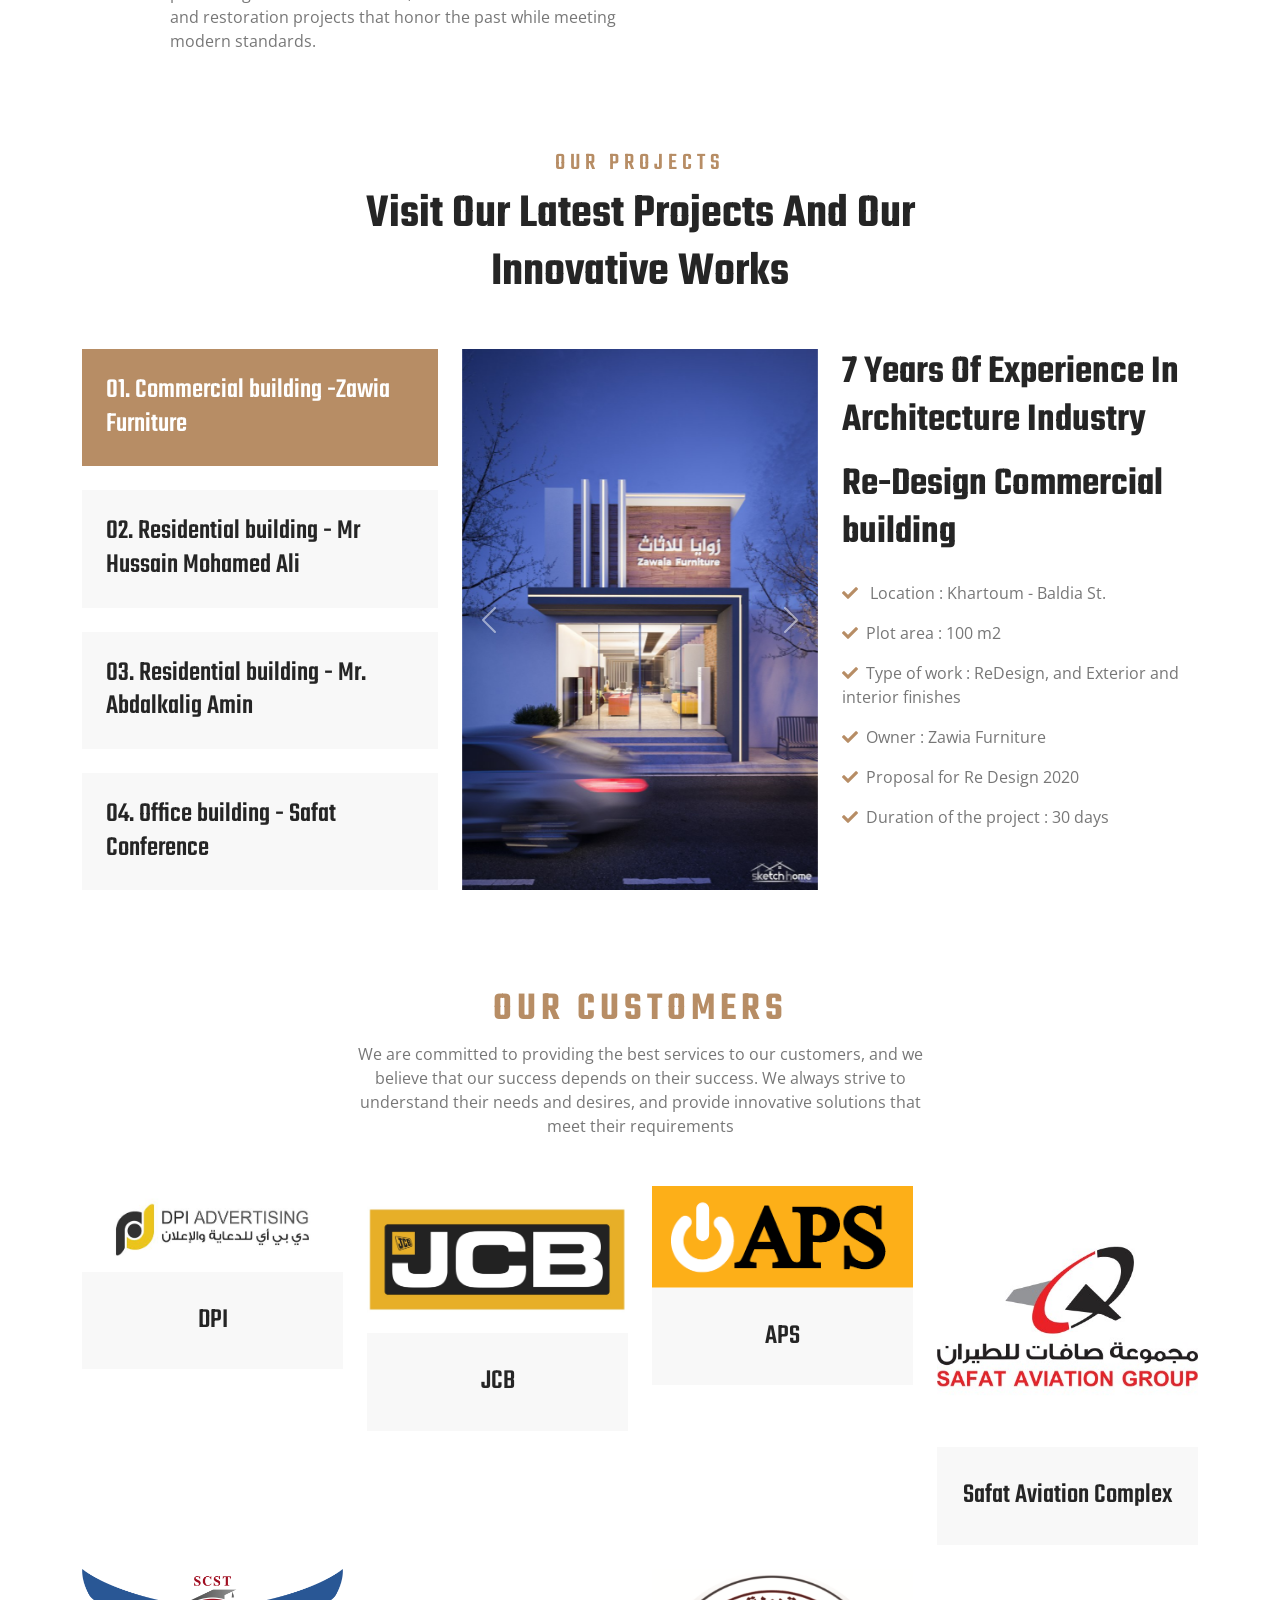
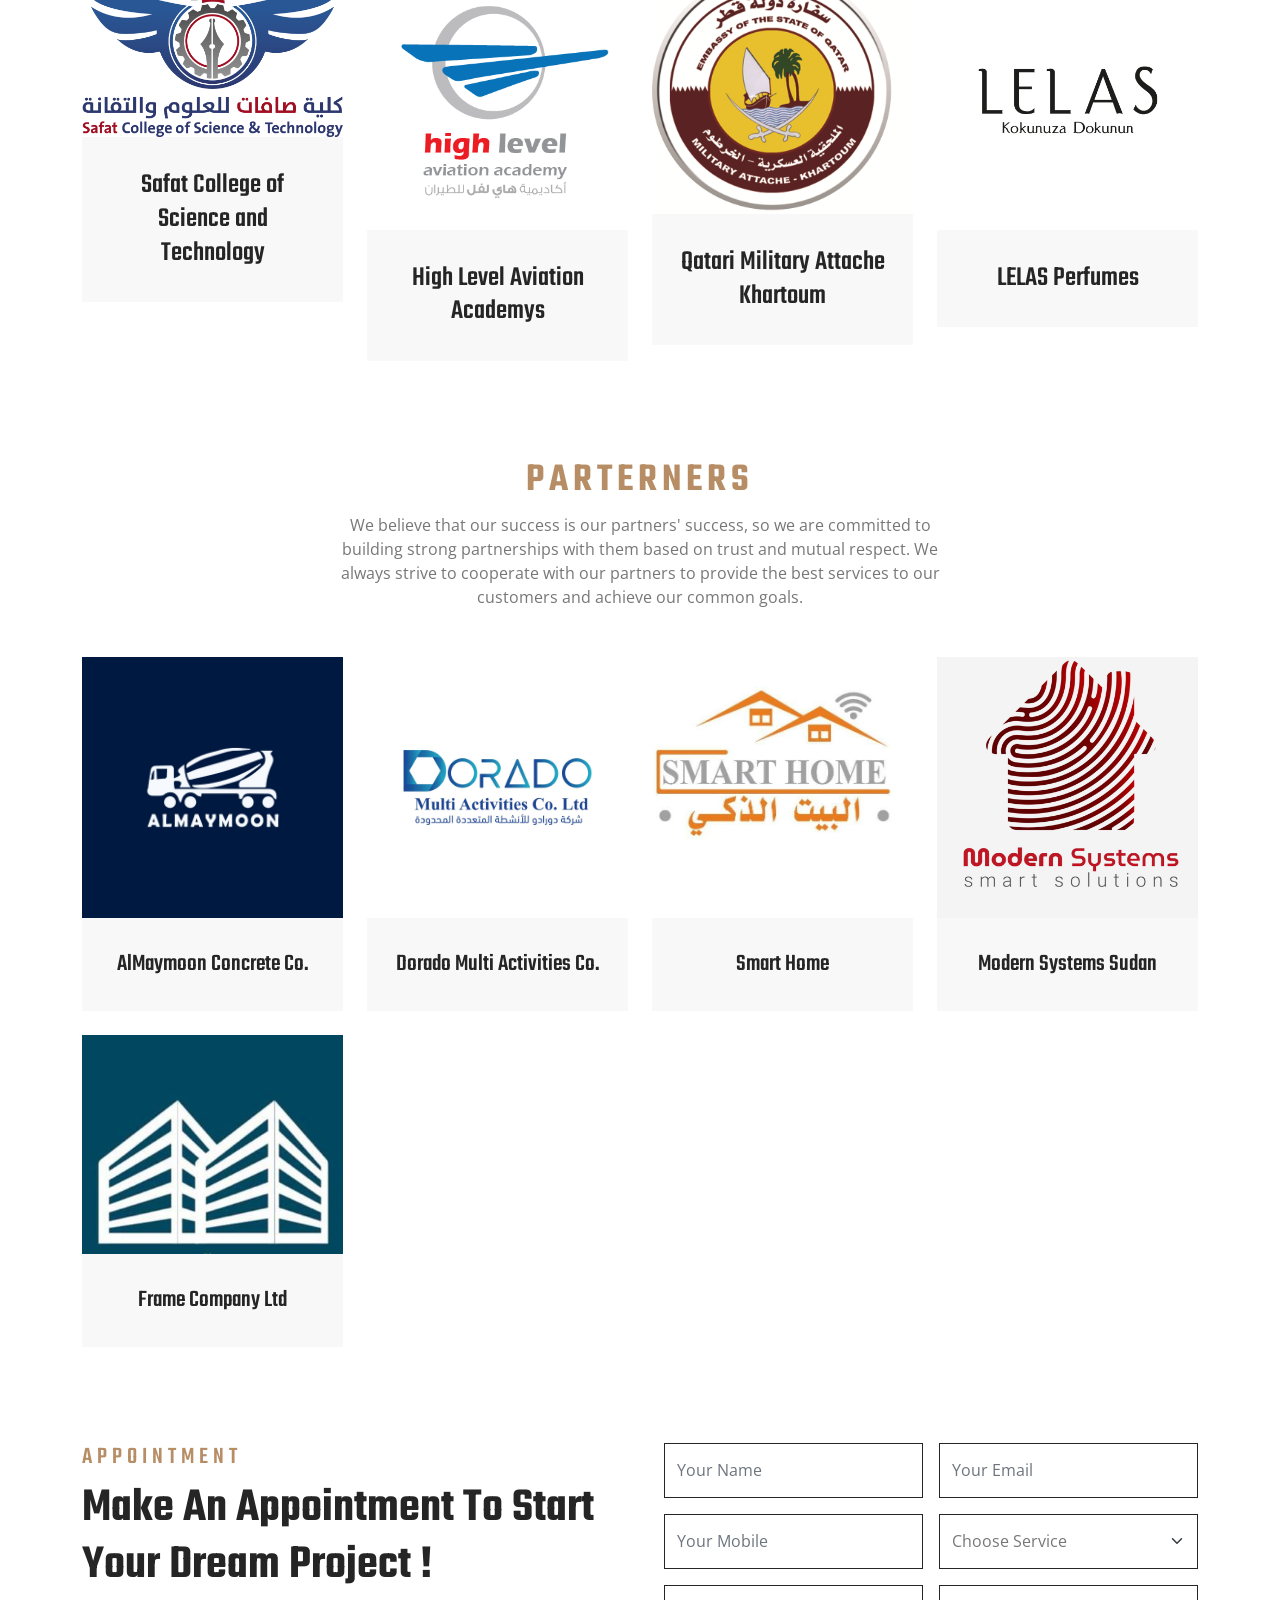
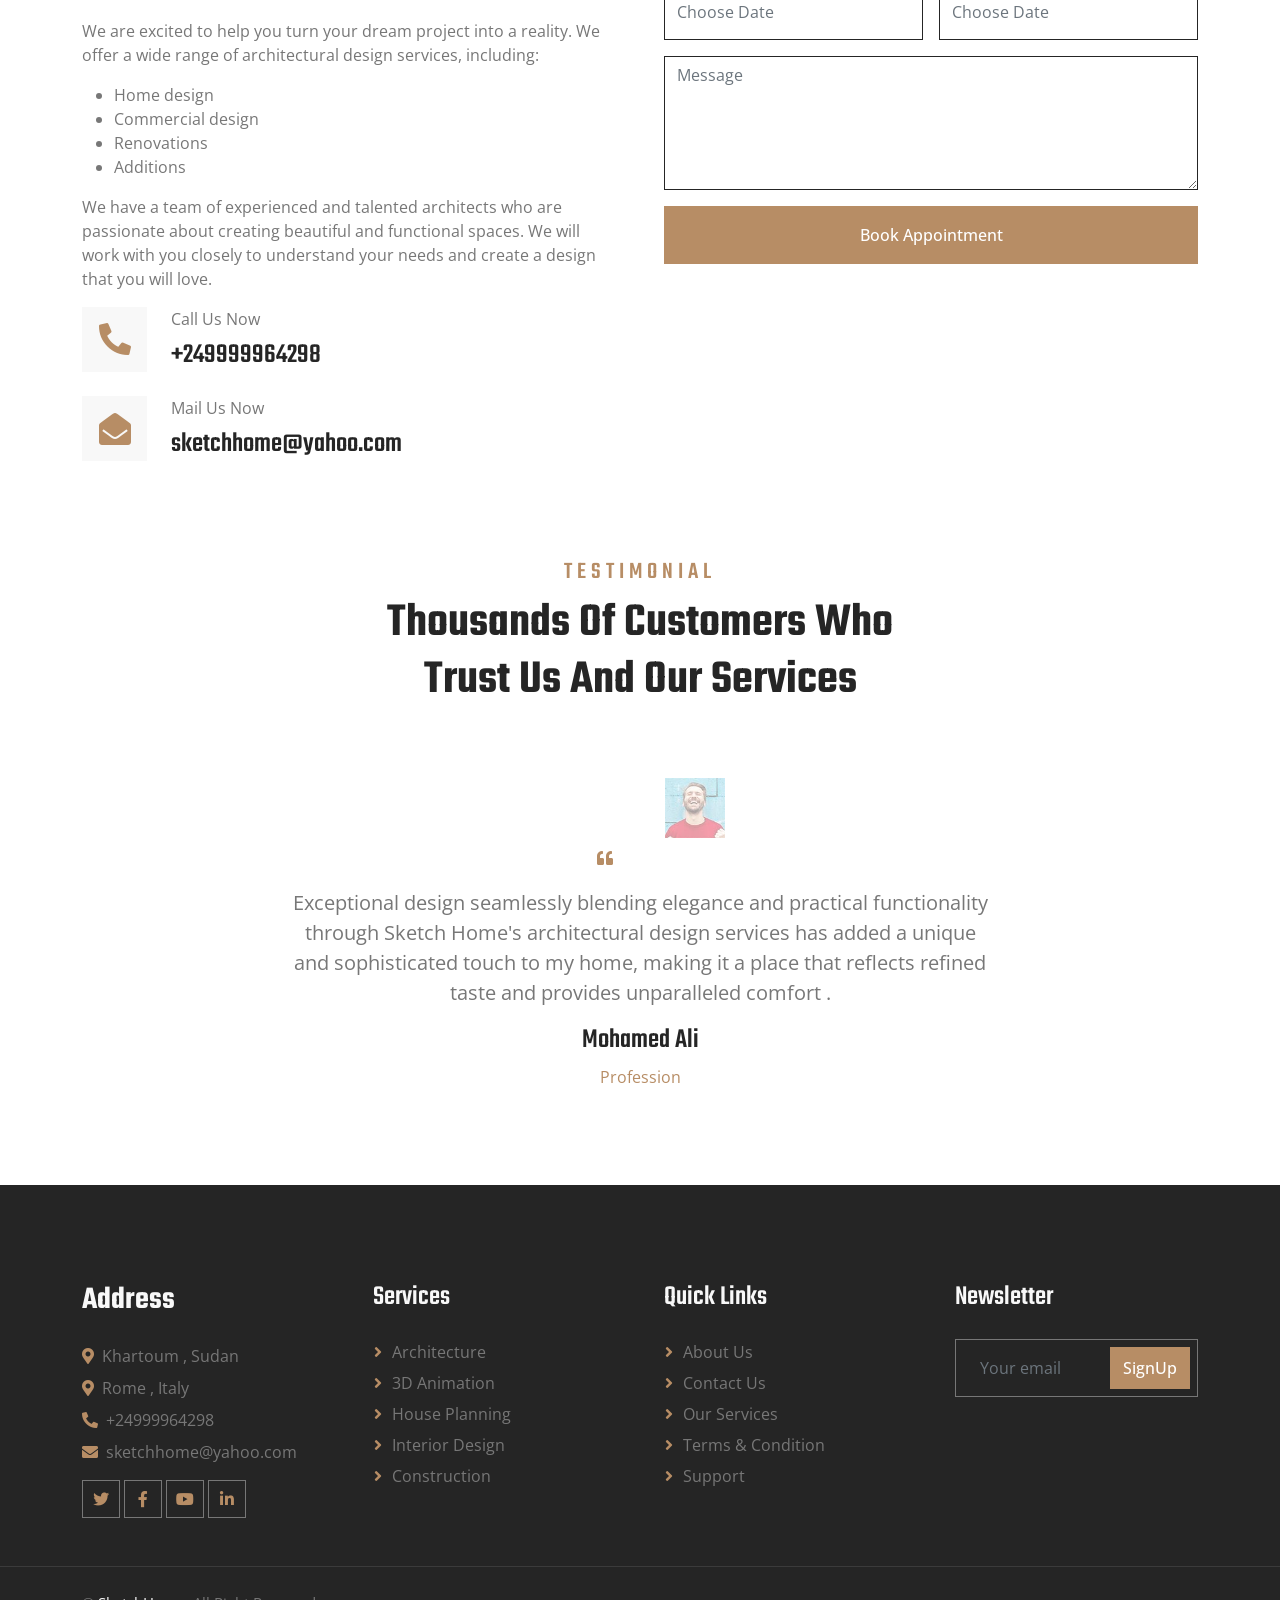
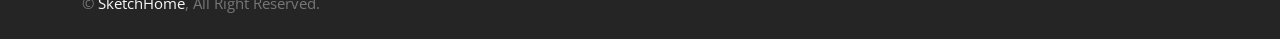
==== commit fc97d234: "last commit" ====
--- a/index.html
+++ b/index.html
@@ -7,7 +7,7 @@
     <meta content="width=device-width, initial-scale=1.0" name="viewport">
     <meta content="" name="keywords">
     <meta content="" name="description">
-
+    <link rel="stylesheet" href="https://cdn.jsdelivr.net/npm/bootstrap@4.0.0/dist/css/bootstrap.min.css" integrity="sha384-Gn5384xqQ1aoWXA+058RXPxPg6fy4IWvTNh0E263XmFcJlSAwiGgFAW/dAiS6JXm" crossorigin="anonymous">
     <!-- Favicon -->
     <link href="img/favicon.ico" rel="icon">
 
@@ -30,7 +30,7 @@
 
     <!-- Template Stylesheet -->
     <link href="css/style.css" rel="stylesheet">
-    <link rel="stylesheet" href="https://cdn.jsdelivr.net/npm/bootstrap@4.1.3/dist/css/bootstrap.min.css" integrity="sha384-MCw98/SFnGE8fJT3GXwEOngsV7Zt27NXFoaoApmYm81iuXoPkFOJwJ8ERdknLPMO" crossorigin="anonymous">
+
 </head>
 
 <body>
